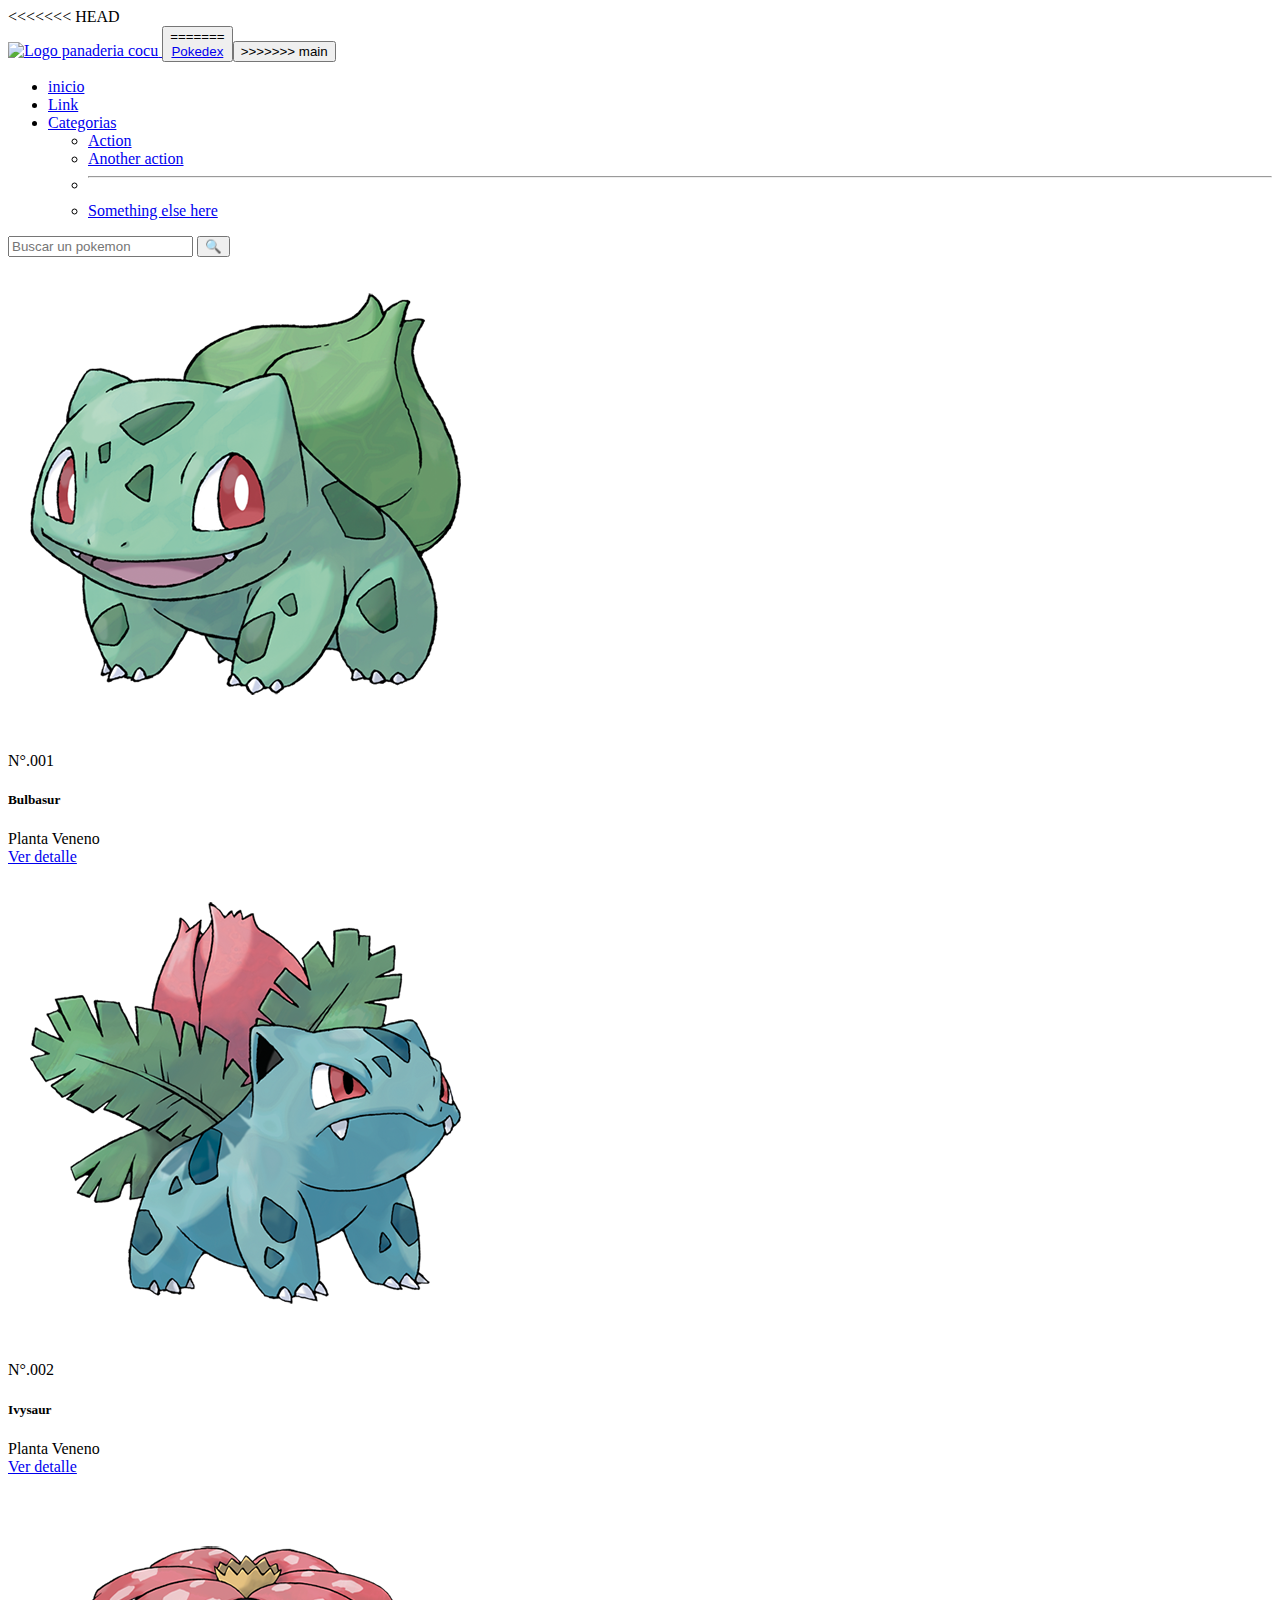
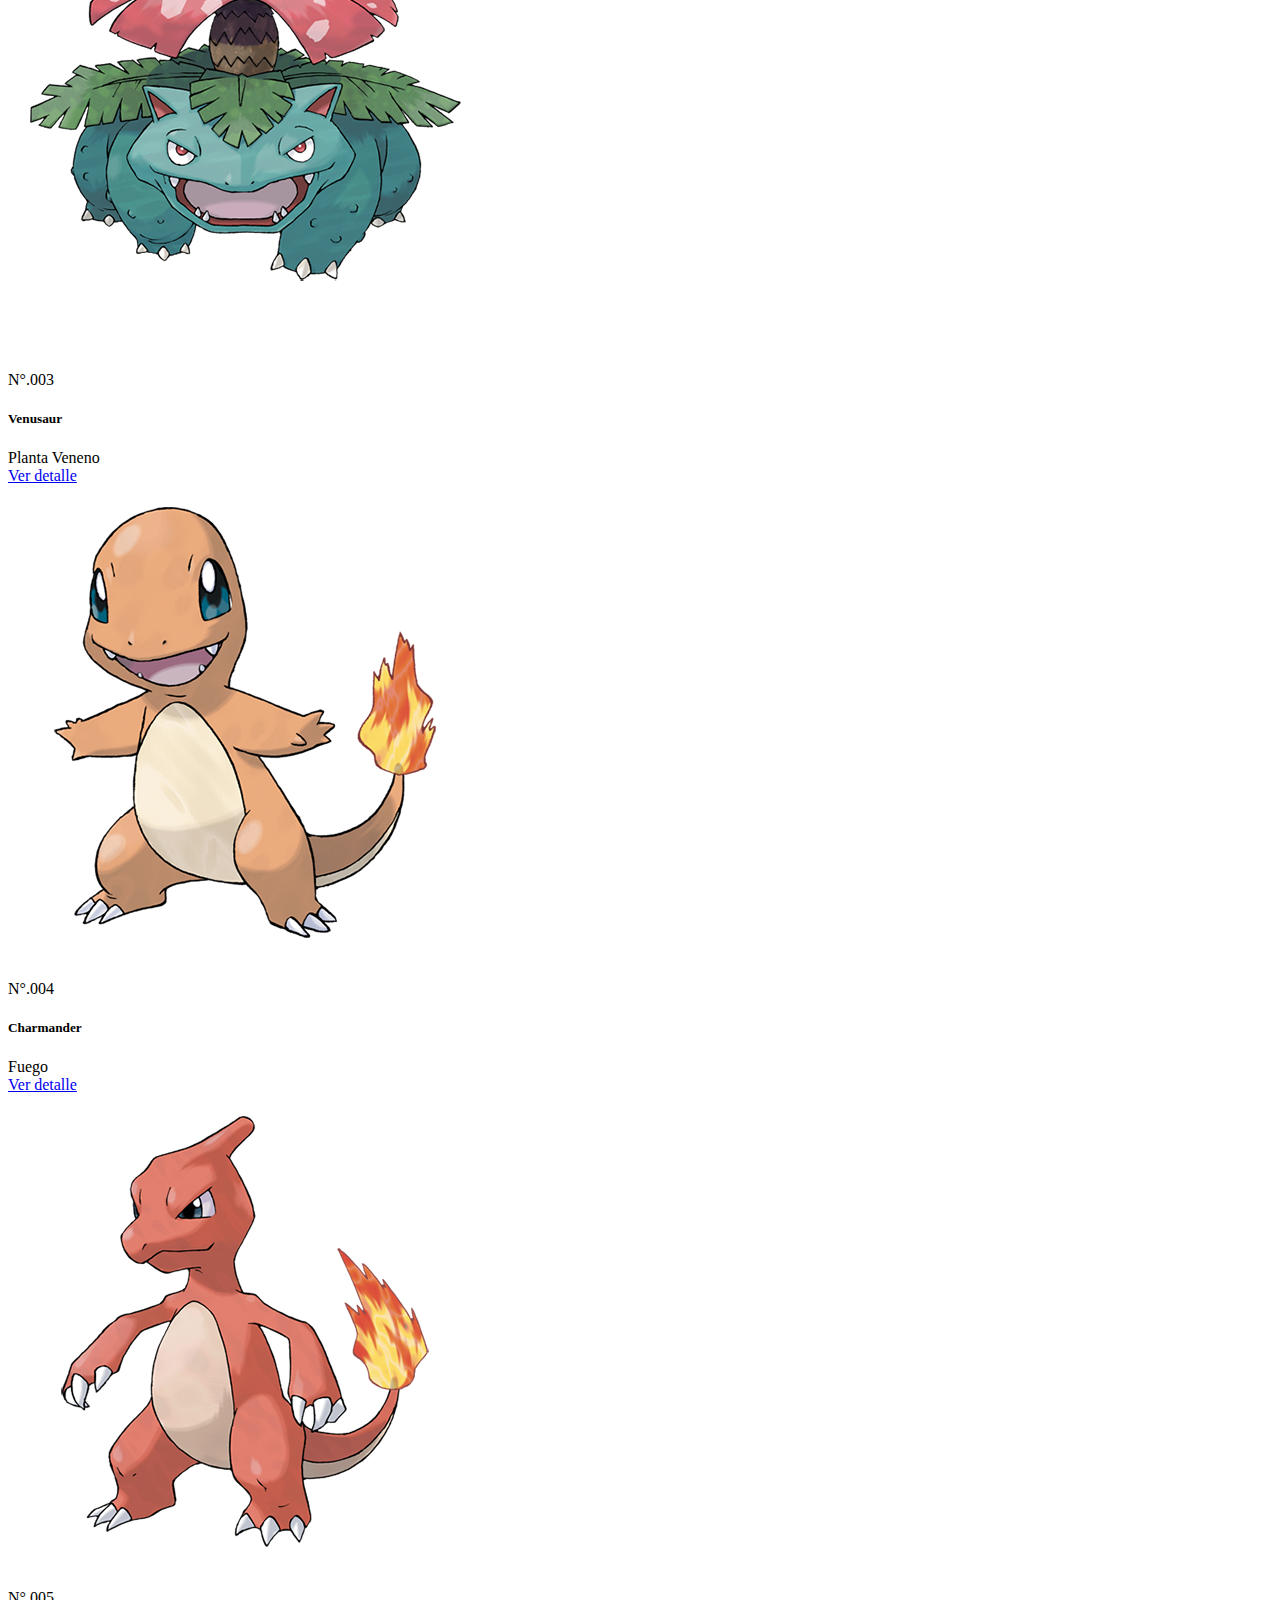
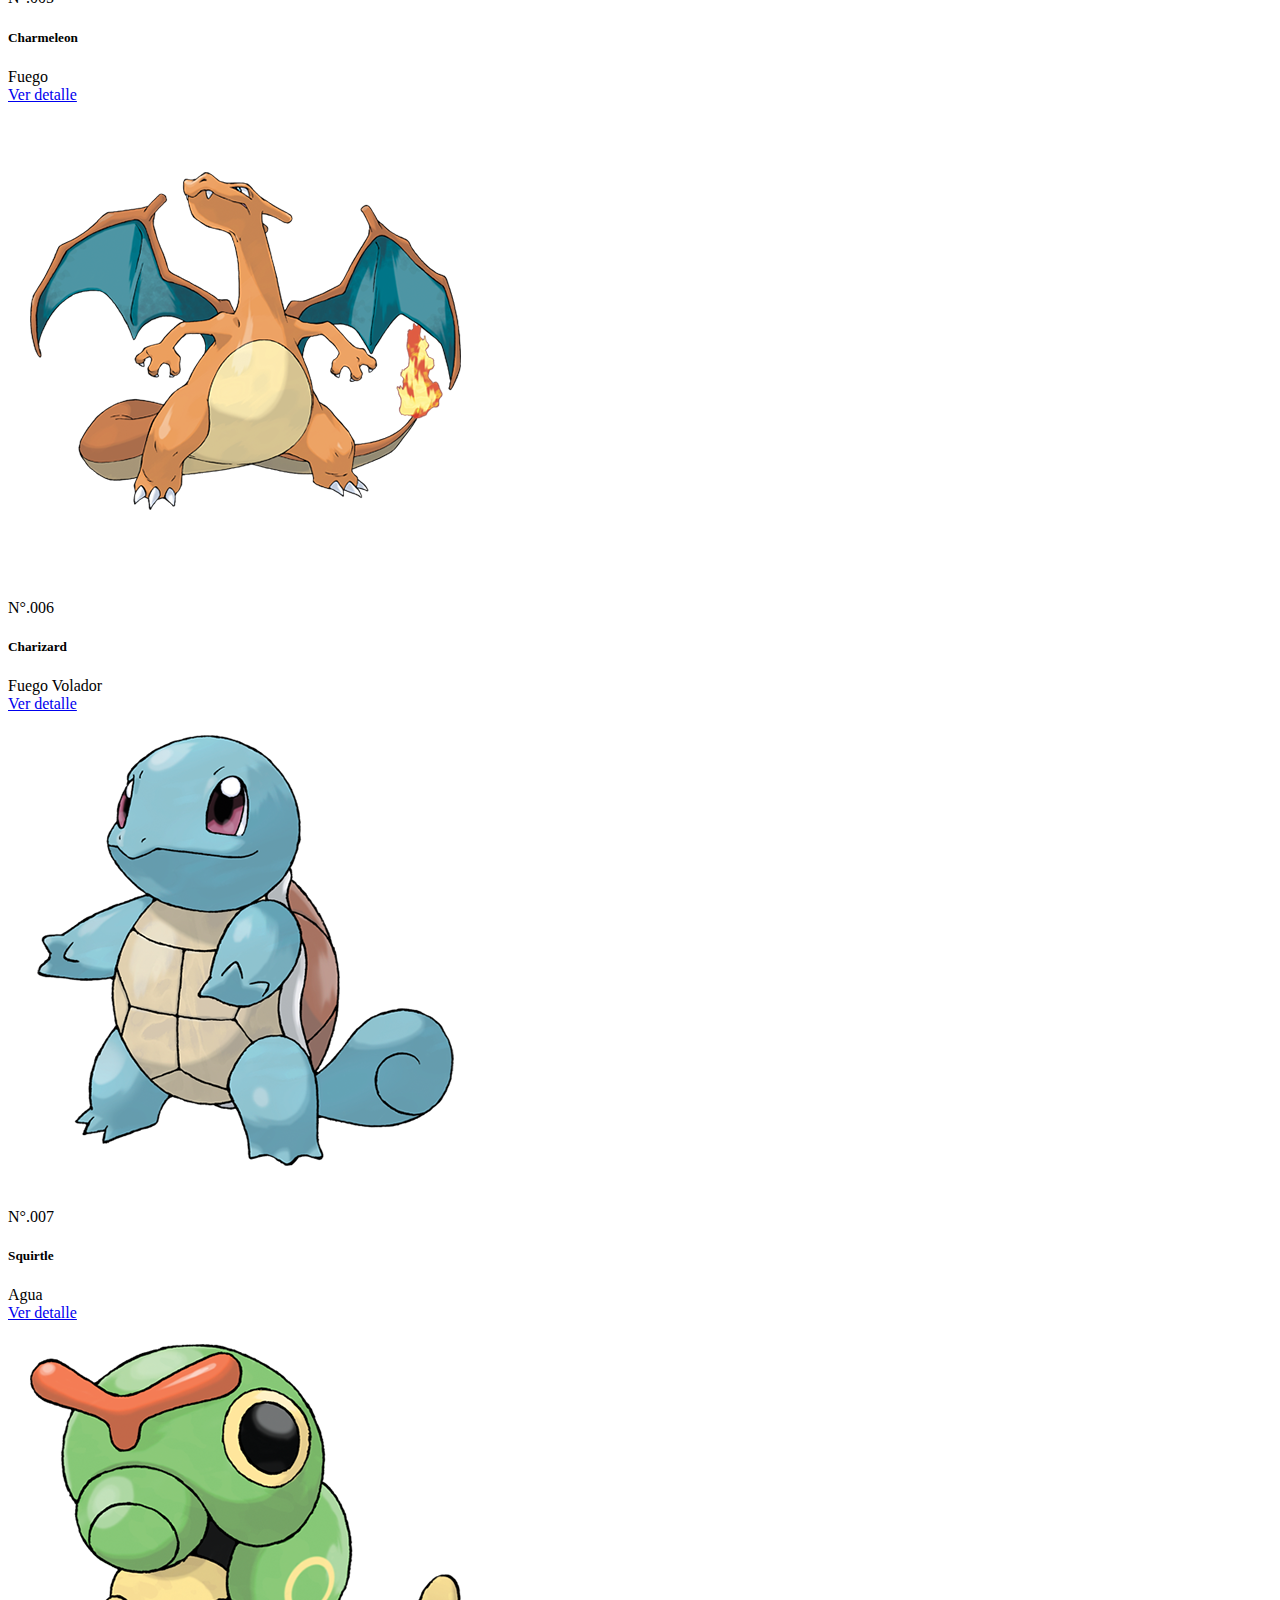
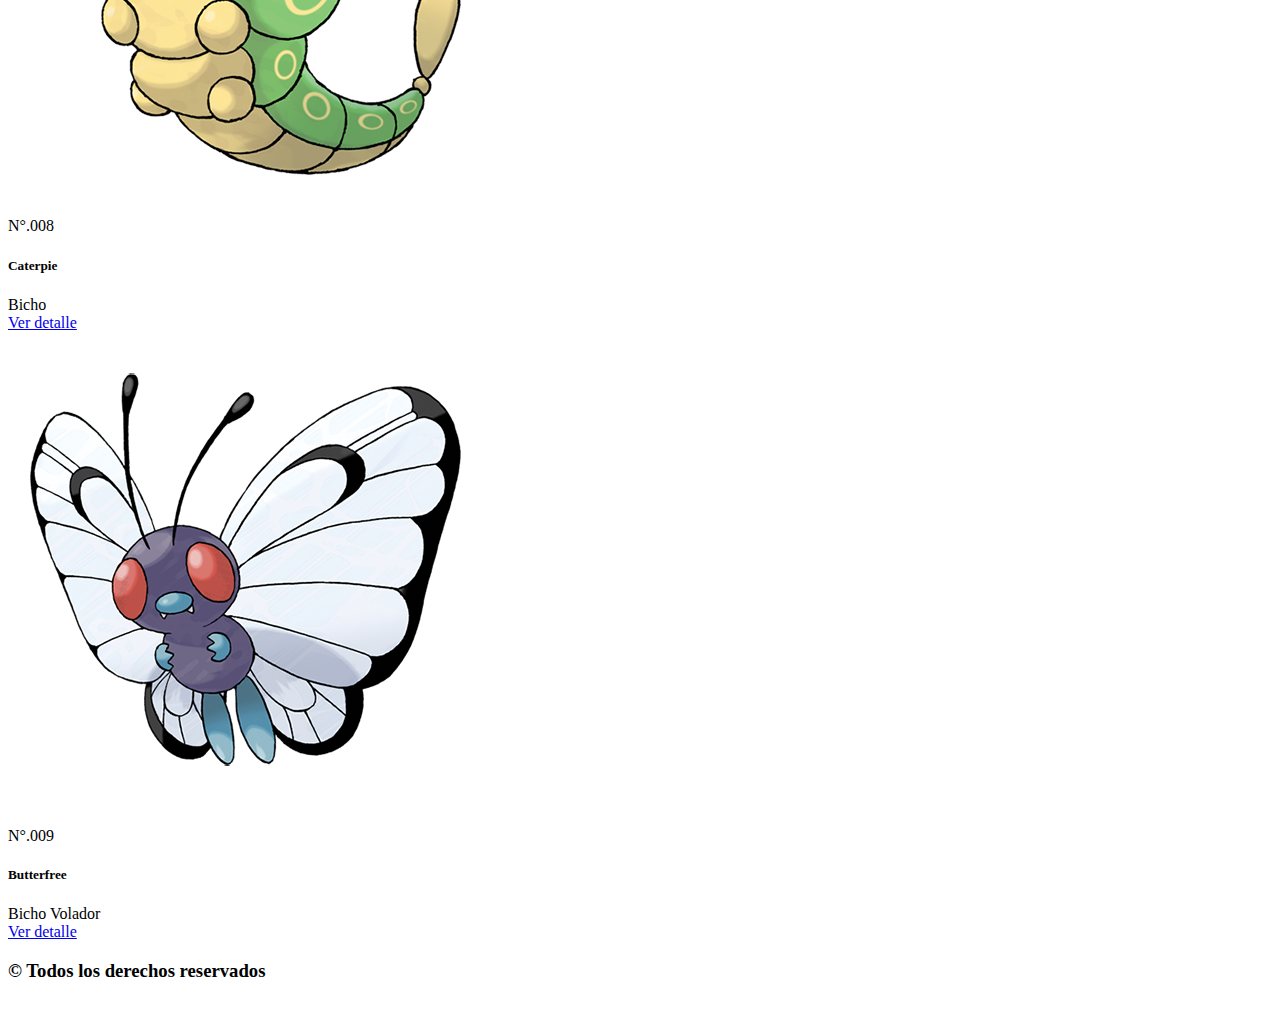
==== index.html @ dea66dfc "comentario arriba del main" ====
<!DOCTYPE html>
<html lang="es">
  <head>
    <meta charset="UTF-8" />
    <meta http-equiv="X-UA-Compatible" content="IE=edge" />
    <meta name="viewport" content="width=device-width, initial-scale=1.0" />
    <!-- agregar las 3 etiquetas metas -->
    <link href="https://cdn.jsdelivr.net/npm/bootstrap@5.3.0-alpha1/dist/css/bootstrap.min.css" rel="stylesheet" integrity="sha384-GLhlTQ8iRABdZLl6O3oVMWSktQOp6b7In1Zl3/Jr59b6EGGoI1aFkw7cmDA6j6gD" crossorigin="anonymous">
    <link
      rel="stylesheet"
      href="https://cdn.jsdelivr.net/npm/bootstrap-icons@1.10.2/font/bootstrap-icons.css"
    />
    <link rel="stylesheet" href="./css/style.css" />
    <title>Pokemaniacos</title>
  </head>
  <body>
<<<<<<< HEAD
    <header>
      <nav class="navbar navbar-expand-lg bg-dark-subtle navbar-dark">
        <div class="container">
          <a class="navbar-brand" href="index.html">
            <img
              src="./img/cocu_logo-450.png" 
              alt="Logo panaderia cocu"
              width="90px"
            />
          </a> 
          <button
            class="navbar-toggler"
            type="button"
            data-bs-toggle="collapse"
            data-bs-target="#navbarSupportedContent"
            aria-controls="navbarSupportedContent"
            aria-expanded="false"
            aria-label="Toggle navigation"
          >
=======
    <header class="bg-danger">
      <nav class="container navbar navbar-expand-lg navbar-dark bg-danger">
        <div class="container-fluid">
          <a class="navbar-brand" href="#">Pokedex</a>
          <button class="navbar-toggler" type="button" data-bs-toggle="collapse" data-bs-target="#navbarSupportedContent" aria-controls="navbarSupportedContent" aria-expanded="false" aria-label="Toggle navigation">
>>>>>>> main
            <span class="navbar-toggler-icon"></span>
          </button>
          <div class="collapse navbar-collapse" id="navbarSupportedContent">
            <ul class="navbar-nav me-auto mb-2 mb-lg-0">
              <li class="nav-item">
                <a class="nav-link active" aria-current="page" href="#">inicio</a>
              </li>
              <li class="nav-item">
                <a class="nav-link" href="#">Link</a>
              </li>
              <li class="nav-item dropdown">
                <a class="nav-link dropdown-toggle" href="#" id="navbarDropdown" role="button" data-bs-toggle="dropdown" aria-expanded="false">
                  Categorias
                </a>
                <ul class="dropdown-menu" aria-labelledby="navbarDropdown">
                  <li><a class="dropdown-item" href="#">Action</a></li>
                  <li><a class="dropdown-item" href="#">Another action</a></li>
                  <li><hr class="dropdown-divider"></li>
                  <li><a class="dropdown-item" href="#">Something else here</a></li>
                </ul>
              </li>
            </ul>
            <form class="d-flex">
              <input class="form-control me-2" type="search" placeholder="Buscar un pokemon" aria-label="Search">
              <button class="btn btn-outline-light" type="submit">🔍</button>
            </form>
          </div>
        </div>
      </nav>
    </header>

    <!-- linkear algunas de las cards para que vaya a la pagina de detalle -->
    <main class="container mt-5">
      <div class="row row-cols-1 row-cols-md-4 g-4">
        <div class="col">
          <div class="card h-100">
            <img src="img/bulbasaur.png" class="card-img-top" alt="...">
            <div class="card-body">
              <p class="card-text">N°.001</p>
              <h5 class="card-titulo">Bulbasur</h5>
              <span class="badge rounded-pill bg-green">Planta</span>
                <span class="badge rounded-pill bg-purple">Veneno</span>

            </div>
            <div class="card-footer">
              <a href="#" class="btn btn-primary">Ver detalle</a>
            </div>
          </div>
        </div>
        <div class="col">
          <div class="card h-100">
            <img src="img/Ivysaur2.png" class="card-img-top" alt="...">
            <div class="card-body">
              <p class="card-text">N°.002</p>
              <h5 class="card-titulo">Ivysaur</h5>
              <span class="badge rounded-pill bg-green">Planta</span>
                <span class="badge rounded-pill bg-purple">Veneno</span>
            </div>
            <div class="card-footer">
              <a href="#" class="btn btn-primary">Ver detalle</a>
            </div>
          </div>
        </div>
        <div class="col">
          <div class="card h-100">
            <img src="img/venusaur3.png" class="card-img-top" alt="...">
            <div class="card-body">
              <p class="card-text">N°.003</p>
              <h5 class="card-titulo">Venusaur</h5>
              <span class="badge rounded-pill bg-green">Planta</span>
                <span class="badge rounded-pill bg-purple">Veneno</span>
            </div>
            <div class="card-footer">
              <a href="#" class="btn btn-primary">Ver detalle</a>
            </div>
          </div>
        </div>
        <div class="col">
          <div class="card h-100">
            <img src="img/charmander4.png" class="card-img-top" alt="...">
            <div class="card-body">
              <p class="card-text">N°.004</p>
              <h5 class="card-titulo">Charmander</h5>
              <span class="badge rounded-pill bg-orange">Fuego</span>
                </div>
                <div class="card-footer">
              <a href="#" class="btn btn-primary">Ver detalle</a>
            </div>
          </div>
        </div>
      </div>

      <div class="row row-cols-1 row-cols-md-4 g-4 mt-2">
        
        <div class="col">
          <div class="card h-100">
            <img src="img/charmeleon5.png" class="card-img-top" alt="...">
            <div class="card-body">
              <p class="card-text">N°.005</p>
              <h5 class="card-titulo">Charmeleon</h5>
              <span class="badge rounded-pill bg-orange">Fuego</span>
                
            </div>
            <div class="card-footer">
              <a href="#" class="btn btn-primary">Ver detalle</a>
            </div>
          </div>
        </div>
        <div class="col">
          <div class="card h-100">
            <img src="img/charizard6.png" class="card-img-top" alt="...">
            <div class="card-body">
              <p class="card-text">N°.006</p>
              <h5 class="card-titulo">Charizard</h5>
              <span class="badge rounded-pill bg-orange">Fuego</span>
                <span class="badge rounded-pill bg-secondary">Volador</span>
            </div>
            <div class="card-footer">
              <a href="#" class="btn btn-primary">Ver detalle</a>
            </div>
          </div>
        </div>
        <div class="col">
          <div class="card h-100">
            <img src="img/squirtli7.png" class="card-img-top" alt="...">
            <div class="card-body">
              <p class="card-text">N°.007</p>
              <h5 class="card-titulo">Squirtle</h5>
              <span class="badge rounded-pill bg-skyblue">Agua</span>


            </div>
            <div class="card-footer">
              <a href="#" class="btn btn-primary">Ver detalle</a>
            </div>
          </div>
        </div>
        <div class="col">
          <div class="card h-100">
            <img src="img/caterpie8.png" class="card-img-top" alt="...">
            <div class="card-body">
              <p class="card-text">N°.008</p>
              <h5 class="card-titulo">Caterpie</h5>
              <span class="badge rounded-pill bg-green">Bicho</span>
                
            </div>
            <div class="card-footer">
              <a href="#" class="btn btn-primary">Ver detalle</a>
            </div>
          </div>
        </div>
      </div>

      <div class="row row-cols-1 row-cols-md-4 g-4 mt-2 mb-5">
        
        
        <div class="col">
          <div class="card h-100">
            <img src="img/butterfree9.png" class="card-img-top" alt="...">
            <div class="card-body">
              <p class="card-text">N°.009</p>
              <h5 class="card-titulo">Butterfree</h5>
              <span class="badge rounded-pill bg-green">Bicho</span>
                <span class="badge rounded-pill bg-secondary">Volador</span>
            </div>
            <div class="card-footer">
              <a href="#" class="btn btn-primary">Ver detalle</a>
            </div>
          </div>
        </div>
      </div>









      
    </main>

    <footer class="bg-dark text-light py-4 d-flex justify-content-center text-center">
      <section class="container">
        <h3>&copy; Todos los derechos reservados</h3>
      </section>
    </footer>
    <script src="https://cdn.jsdelivr.net/npm/bootstrap@5.3.0-alpha1/dist/js/bootstrap.bundle.min.js" integrity="sha384-w76AqPfDkMBDXo30jS1Sgez6pr3x5MlQ1ZAGC+nuZB+EYdgRZgiwxhTBTkF7CXvN" crossorigin="anonymous"></script>
  </body>
</html>
---- css/style.css ----
body{
    display: flex;
    flex-direction: column;
    min-height: 100vh;
}

main{
    flex-grow: 1;
}

.filtroCategorias{
    filter: grayscale(60%);
}

.filtroCategorias:hover{
    filter: grayscale(0);
    transition: 400ms;
}


@media all and (max-width:767px){
    .banner-Principal{
        height: 250px;
        object-fit: cover;
        /* object-position: 58%; */
    }
}
@media screen and (min-width:768px) {
    .carousel-control-prev{
        left: -4vw;
    }
    .carousel-control-next{
        right: -4vw;
    }
    
}
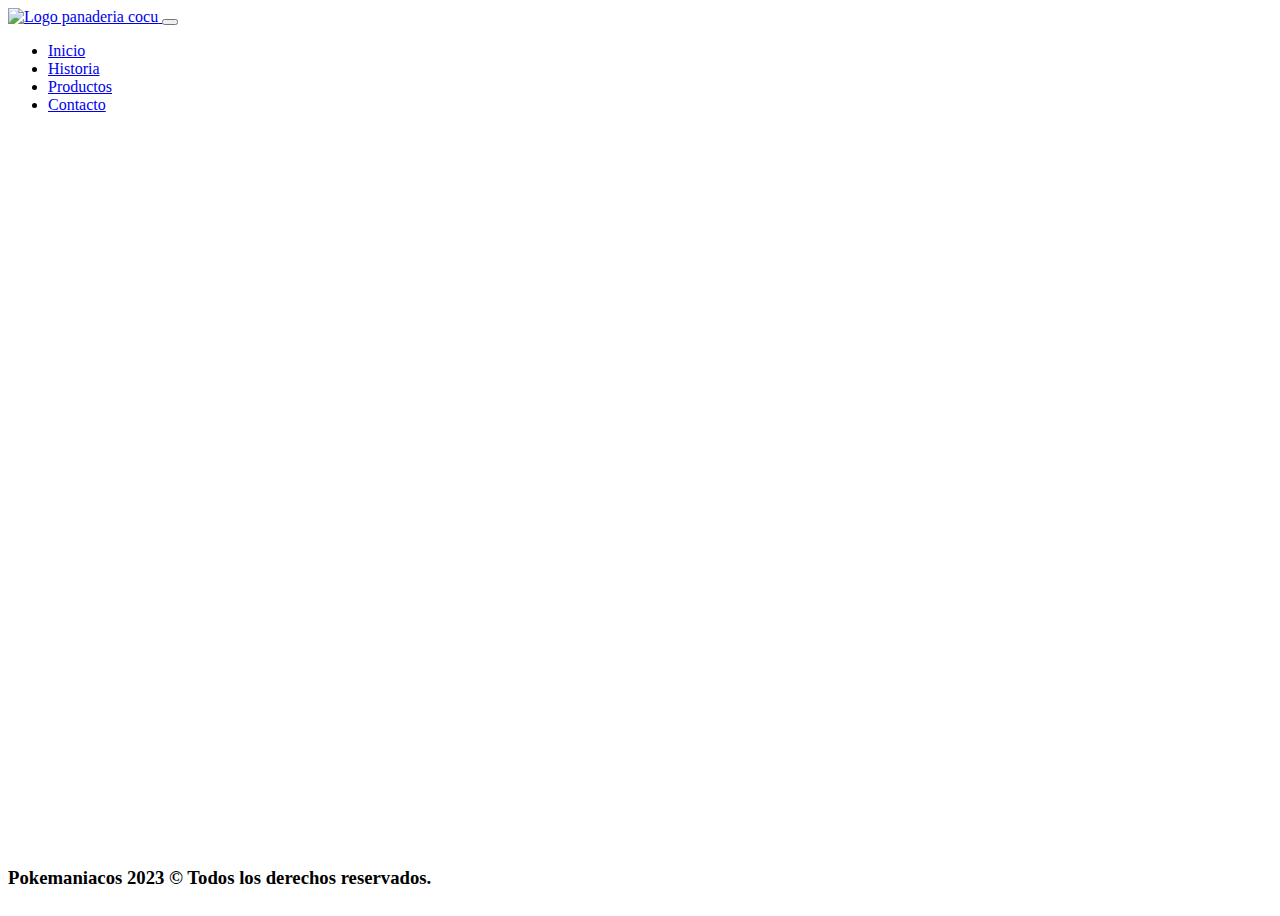
==== commit 967d9237: "Footer terminado" ====
--- a/index.html
+++ b/index.html
@@ -1,5 +1,5 @@
 <!DOCTYPE html>
-<html lang="es">
+<html lang="es" data-bs-theme="dark">
   <head>
     <meta charset="UTF-8" />
     <meta http-equiv="X-UA-Compatible" content="IE=edge" />
@@ -11,10 +11,9 @@
       href="https://cdn.jsdelivr.net/npm/bootstrap-icons@1.10.2/font/bootstrap-icons.css"
     />
     <link rel="stylesheet" href="./css/style.css" />
-    <title>Pokemaniacos</title>
+    <title>Pananaderia Cocu</title>
   </head>
   <body>
-<<<<<<< HEAD
     <header>
       <nav class="navbar navbar-expand-lg bg-dark-subtle navbar-dark">
         <div class="container">
@@ -34,201 +33,37 @@
             aria-expanded="false"
             aria-label="Toggle navigation"
           >
-=======
-    <header class="bg-danger">
-      <nav class="container navbar navbar-expand-lg navbar-dark bg-danger">
-        <div class="container-fluid">
-          <a class="navbar-brand" href="#">Pokedex</a>
-          <button class="navbar-toggler" type="button" data-bs-toggle="collapse" data-bs-target="#navbarSupportedContent" aria-controls="navbarSupportedContent" aria-expanded="false" aria-label="Toggle navigation">
->>>>>>> main
             <span class="navbar-toggler-icon"></span>
           </button>
           <div class="collapse navbar-collapse" id="navbarSupportedContent">
-            <ul class="navbar-nav me-auto mb-2 mb-lg-0">
+            <ul class="navbar-nav ms-auto mb-2 mb-lg-0">
               <li class="nav-item">
-                <a class="nav-link active" aria-current="page" href="#">inicio</a>
+                <a class="nav-link active" aria-current="page" href="index.html"
+                  >Inicio</a
+                >
               </li>
               <li class="nav-item">
-                <a class="nav-link" href="#">Link</a>
+                <a class="nav-link" href="./pages/historia.html">Historia</a>
               </li>
-              <li class="nav-item dropdown">
-                <a class="nav-link dropdown-toggle" href="#" id="navbarDropdown" role="button" data-bs-toggle="dropdown" aria-expanded="false">
-                  Categorias
-                </a>
-                <ul class="dropdown-menu" aria-labelledby="navbarDropdown">
-                  <li><a class="dropdown-item" href="#">Action</a></li>
-                  <li><a class="dropdown-item" href="#">Another action</a></li>
-                  <li><hr class="dropdown-divider"></li>
-                  <li><a class="dropdown-item" href="#">Something else here</a></li>
-                </ul>
+              <li class="nav-item">
+                <a class="nav-link" href="./pages/productos.html">Productos</a>
+              </li>
+              <li class="nav-item">
+                <a class="nav-link" href="./pages/contactos.html">Contacto</a>
               </li>
             </ul>
-            <form class="d-flex">
-              <input class="form-control me-2" type="search" placeholder="Buscar un pokemon" aria-label="Search">
-              <button class="btn btn-outline-light" type="submit">🔍</button>
-            </form>
           </div>
         </div>
       </nav>
     </header>
-
-    <!-- linkear algunas de las cards para que vaya a la pagina de detalle -->
-    <main class="container mt-5">
-      <div class="row row-cols-1 row-cols-md-4 g-4">
-        <div class="col">
-          <div class="card h-100">
-            <img src="img/bulbasaur.png" class="card-img-top" alt="...">
-            <div class="card-body">
-              <p class="card-text">N°.001</p>
-              <h5 class="card-titulo">Bulbasur</h5>
-              <span class="badge rounded-pill bg-green">Planta</span>
-                <span class="badge rounded-pill bg-purple">Veneno</span>
-
-            </div>
-            <div class="card-footer">
-              <a href="#" class="btn btn-primary">Ver detalle</a>
-            </div>
-          </div>
-        </div>
-        <div class="col">
-          <div class="card h-100">
-            <img src="img/Ivysaur2.png" class="card-img-top" alt="...">
-            <div class="card-body">
-              <p class="card-text">N°.002</p>
-              <h5 class="card-titulo">Ivysaur</h5>
-              <span class="badge rounded-pill bg-green">Planta</span>
-                <span class="badge rounded-pill bg-purple">Veneno</span>
-            </div>
-            <div class="card-footer">
-              <a href="#" class="btn btn-primary">Ver detalle</a>
-            </div>
-          </div>
-        </div>
-        <div class="col">
-          <div class="card h-100">
-            <img src="img/venusaur3.png" class="card-img-top" alt="...">
-            <div class="card-body">
-              <p class="card-text">N°.003</p>
-              <h5 class="card-titulo">Venusaur</h5>
-              <span class="badge rounded-pill bg-green">Planta</span>
-                <span class="badge rounded-pill bg-purple">Veneno</span>
-            </div>
-            <div class="card-footer">
-              <a href="#" class="btn btn-primary">Ver detalle</a>
-            </div>
-          </div>
-        </div>
-        <div class="col">
-          <div class="card h-100">
-            <img src="img/charmander4.png" class="card-img-top" alt="...">
-            <div class="card-body">
-              <p class="card-text">N°.004</p>
-              <h5 class="card-titulo">Charmander</h5>
-              <span class="badge rounded-pill bg-orange">Fuego</span>
-                </div>
-                <div class="card-footer">
-              <a href="#" class="btn btn-primary">Ver detalle</a>
-            </div>
-          </div>
-        </div>
-      </div>
-
-      <div class="row row-cols-1 row-cols-md-4 g-4 mt-2">
-        
-        <div class="col">
-          <div class="card h-100">
-            <img src="img/charmeleon5.png" class="card-img-top" alt="...">
-            <div class="card-body">
-              <p class="card-text">N°.005</p>
-              <h5 class="card-titulo">Charmeleon</h5>
-              <span class="badge rounded-pill bg-orange">Fuego</span>
-                
-            </div>
-            <div class="card-footer">
-              <a href="#" class="btn btn-primary">Ver detalle</a>
-            </div>
-          </div>
-        </div>
-        <div class="col">
-          <div class="card h-100">
-            <img src="img/charizard6.png" class="card-img-top" alt="...">
-            <div class="card-body">
-              <p class="card-text">N°.006</p>
-              <h5 class="card-titulo">Charizard</h5>
-              <span class="badge rounded-pill bg-orange">Fuego</span>
-                <span class="badge rounded-pill bg-secondary">Volador</span>
-            </div>
-            <div class="card-footer">
-              <a href="#" class="btn btn-primary">Ver detalle</a>
-            </div>
-          </div>
-        </div>
-        <div class="col">
-          <div class="card h-100">
-            <img src="img/squirtli7.png" class="card-img-top" alt="...">
-            <div class="card-body">
-              <p class="card-text">N°.007</p>
-              <h5 class="card-titulo">Squirtle</h5>
-              <span class="badge rounded-pill bg-skyblue">Agua</span>
-
-
-            </div>
-            <div class="card-footer">
-              <a href="#" class="btn btn-primary">Ver detalle</a>
-            </div>
-          </div>
-        </div>
-        <div class="col">
-          <div class="card h-100">
-            <img src="img/caterpie8.png" class="card-img-top" alt="...">
-            <div class="card-body">
-              <p class="card-text">N°.008</p>
-              <h5 class="card-titulo">Caterpie</h5>
-              <span class="badge rounded-pill bg-green">Bicho</span>
-                
-            </div>
-            <div class="card-footer">
-              <a href="#" class="btn btn-primary">Ver detalle</a>
-            </div>
-          </div>
-        </div>
-      </div>
-
-      <div class="row row-cols-1 row-cols-md-4 g-4 mt-2 mb-5">
-        
-        
-        <div class="col">
-          <div class="card h-100">
-            <img src="img/butterfree9.png" class="card-img-top" alt="...">
-            <div class="card-body">
-              <p class="card-text">N°.009</p>
-              <h5 class="card-titulo">Butterfree</h5>
-              <span class="badge rounded-pill bg-green">Bicho</span>
-                <span class="badge rounded-pill bg-secondary">Volador</span>
-            </div>
-            <div class="card-footer">
-              <a href="#" class="btn btn-primary">Ver detalle</a>
-            </div>
-          </div>
-        </div>
-      </div>
-
-
-
-
-
-
-
-
-
+    <main>
       
     </main>
-
-    <footer class="bg-dark text-light py-4 d-flex justify-content-center text-center">
+    <footer class="bg-dark text-secondary-emphasis py-4 d-flex justify-content-center text-center">
       <section class="container">
-        <h3>&copy; Todos los derechos reservados</h3>
+        <h3>Pokemaniacos 2023 &copy; Todos los derechos reservados.</h3>
       </section>
     </footer>
     <script src="https://cdn.jsdelivr.net/npm/bootstrap@5.3.0-alpha1/dist/js/bootstrap.bundle.min.js" integrity="sha384-w76AqPfDkMBDXo30jS1Sgez6pr3x5MlQ1ZAGC+nuZB+EYdgRZgiwxhTBTkF7CXvN" crossorigin="anonymous"></script>
   </body>
-</html>
+</html>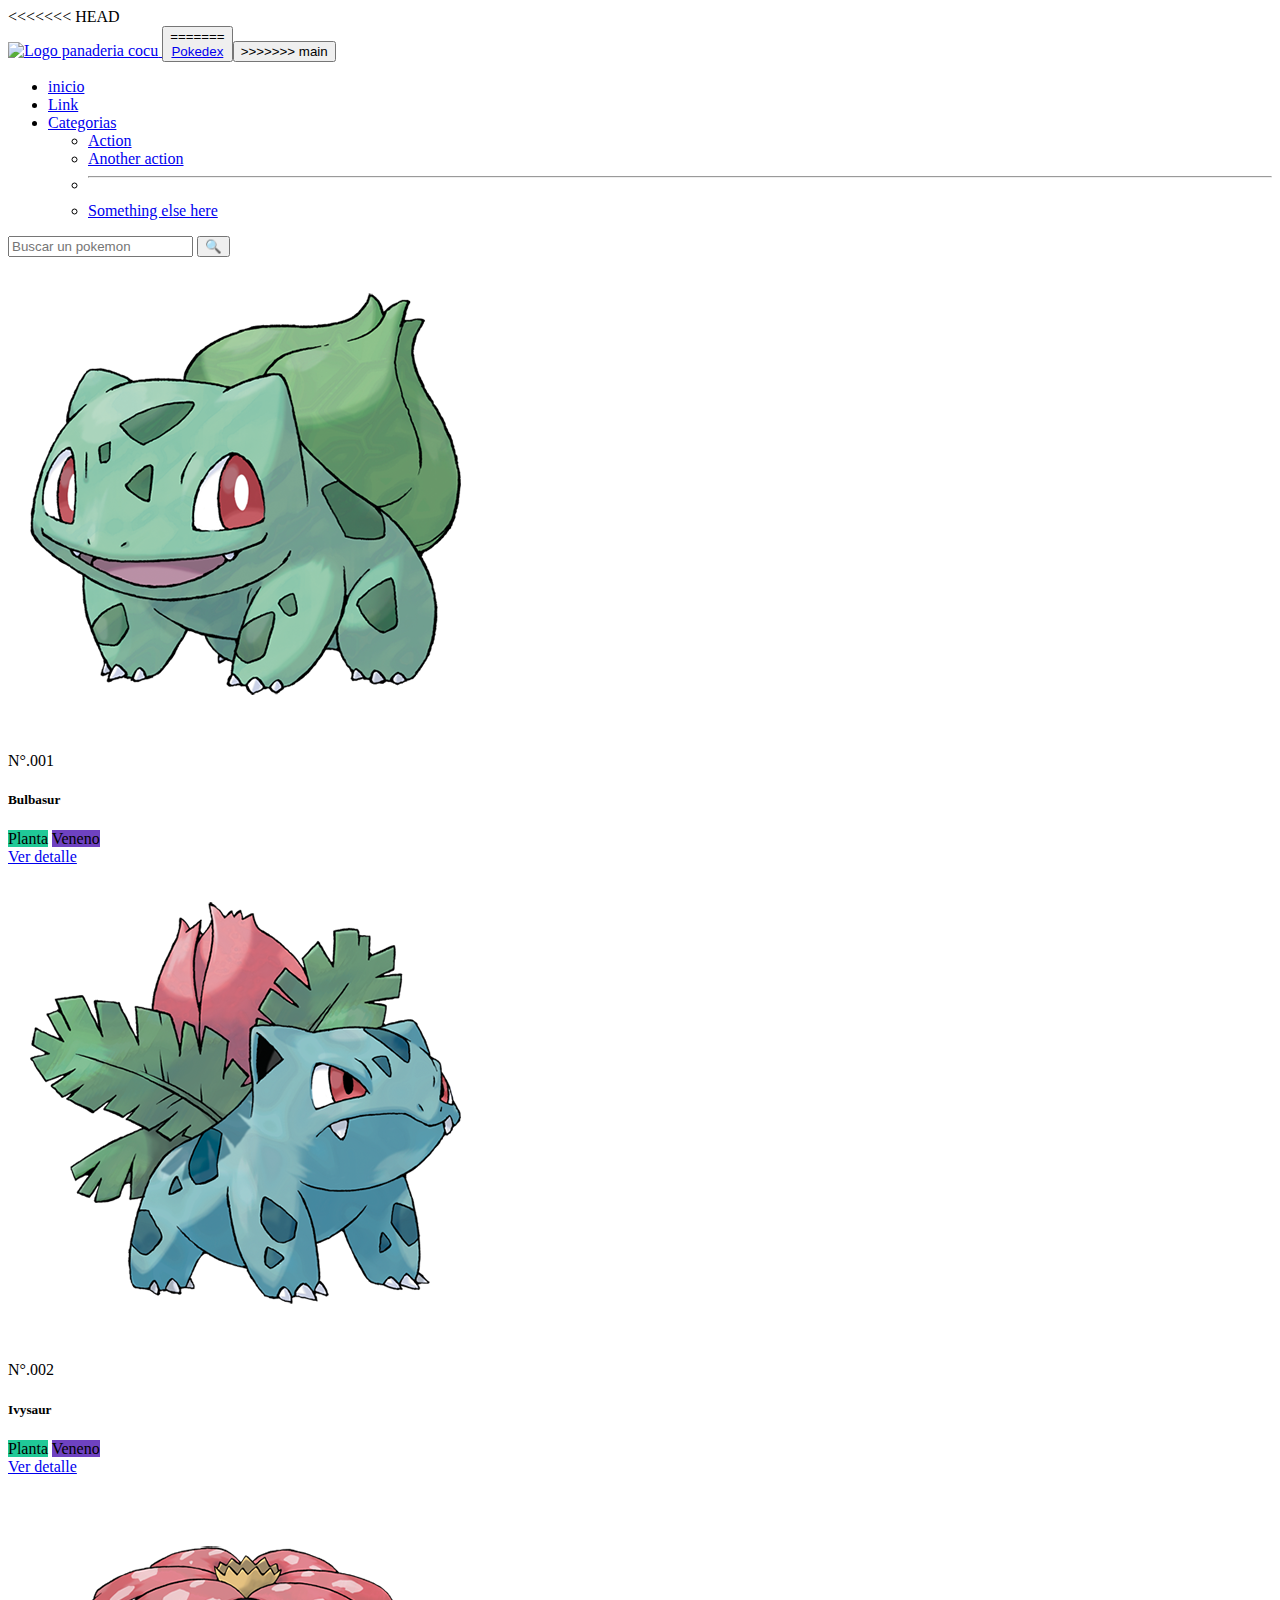
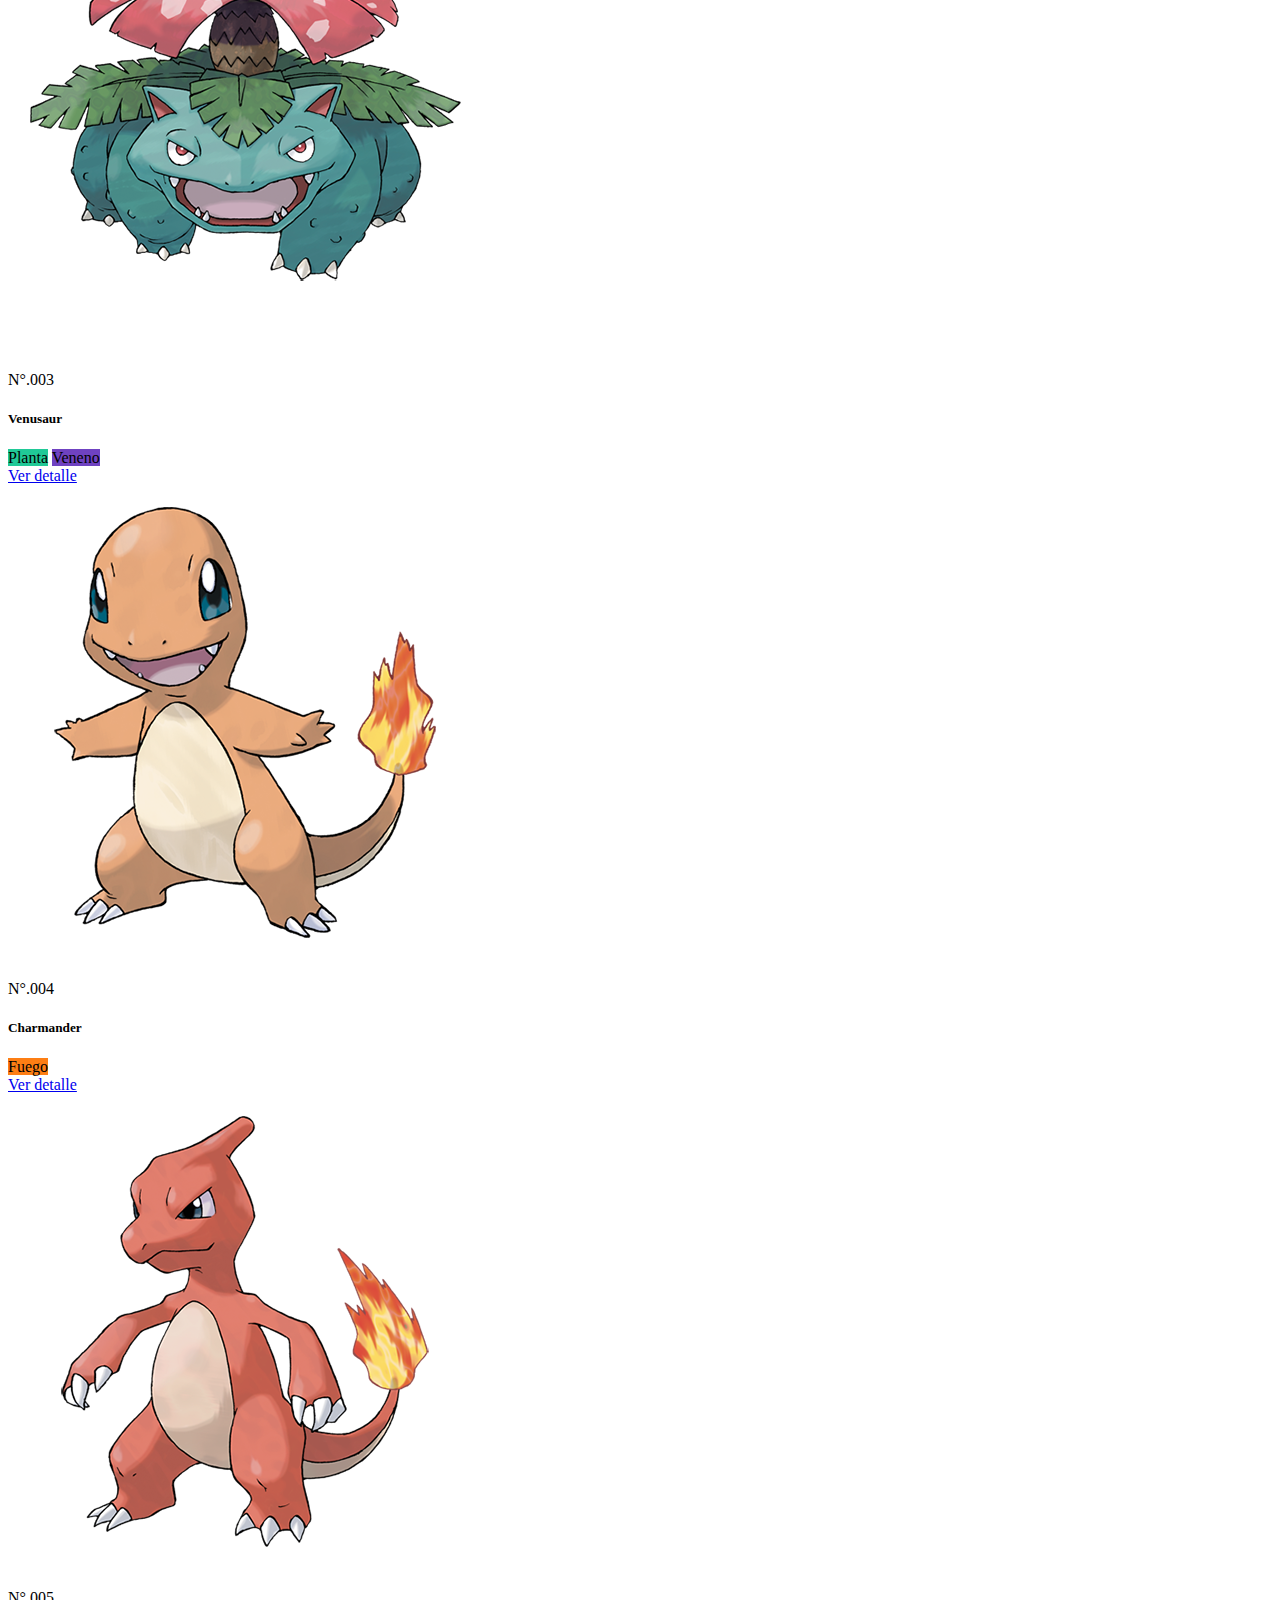
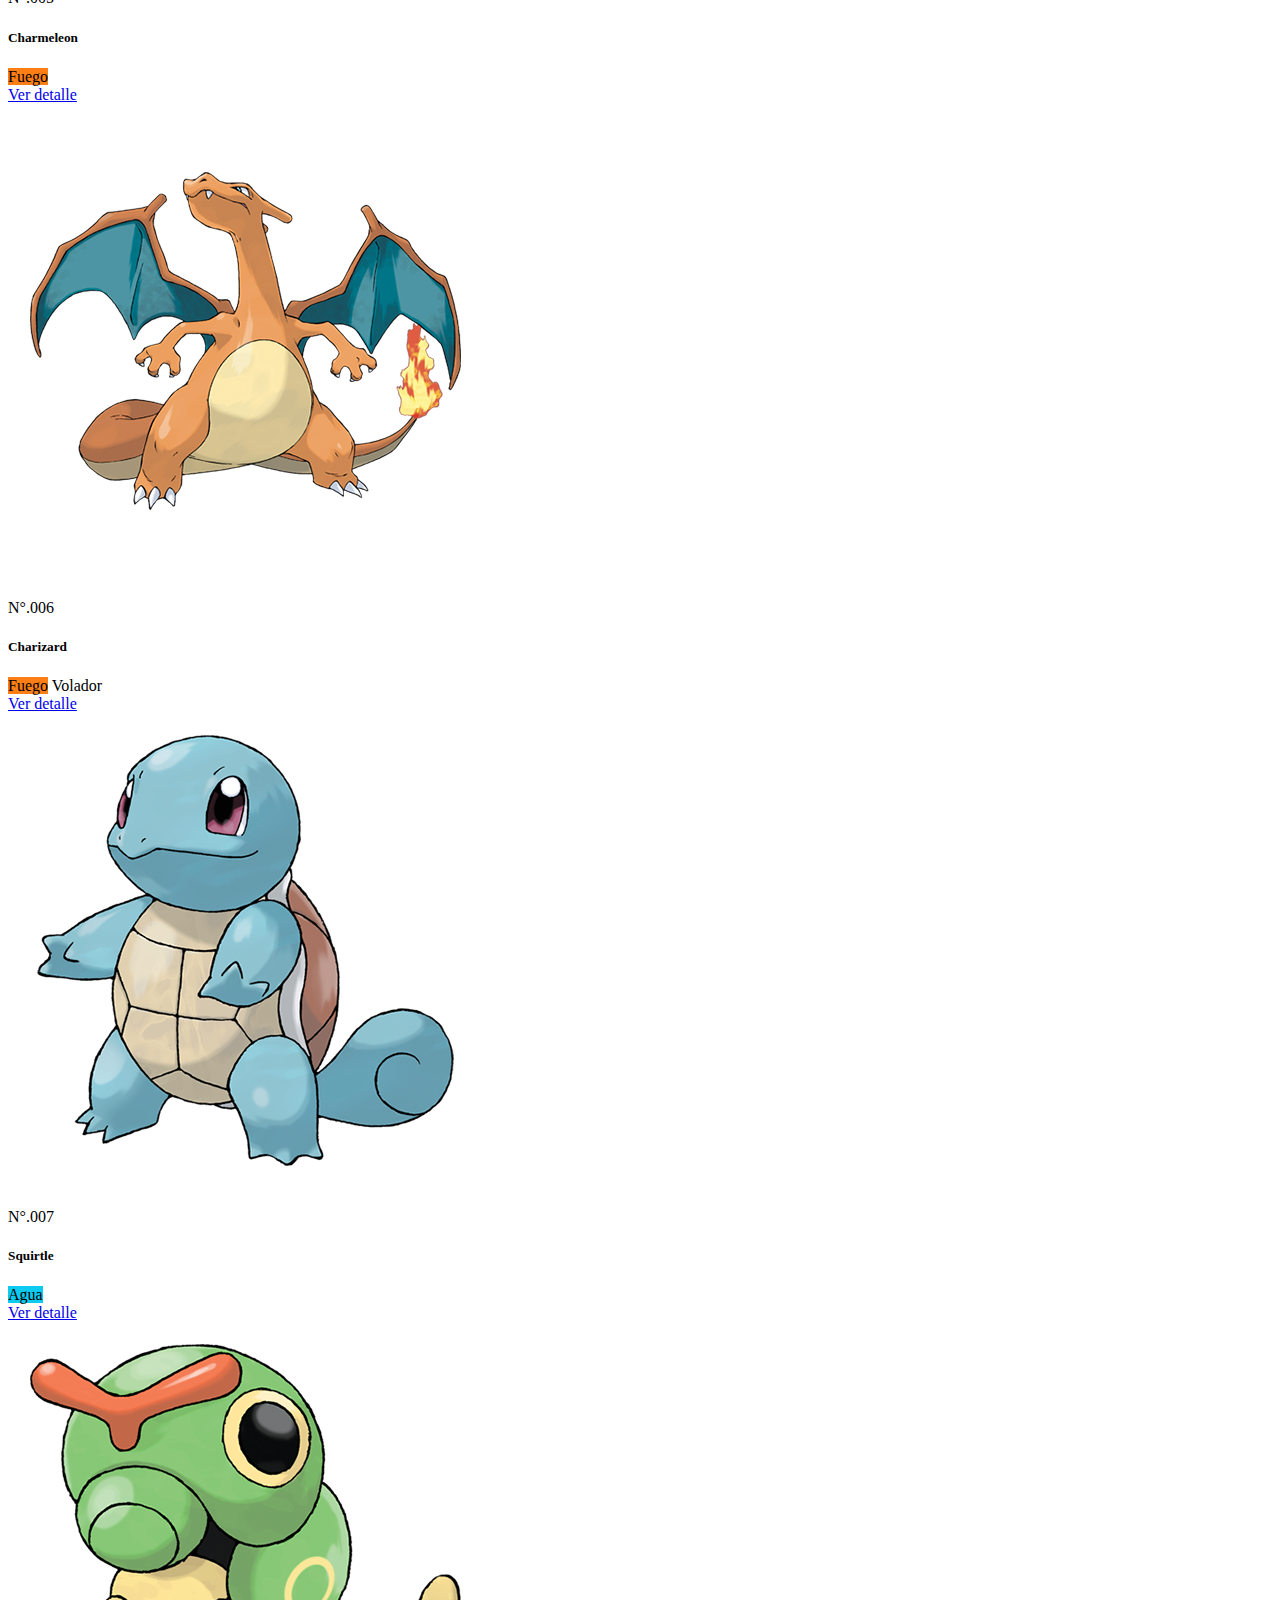
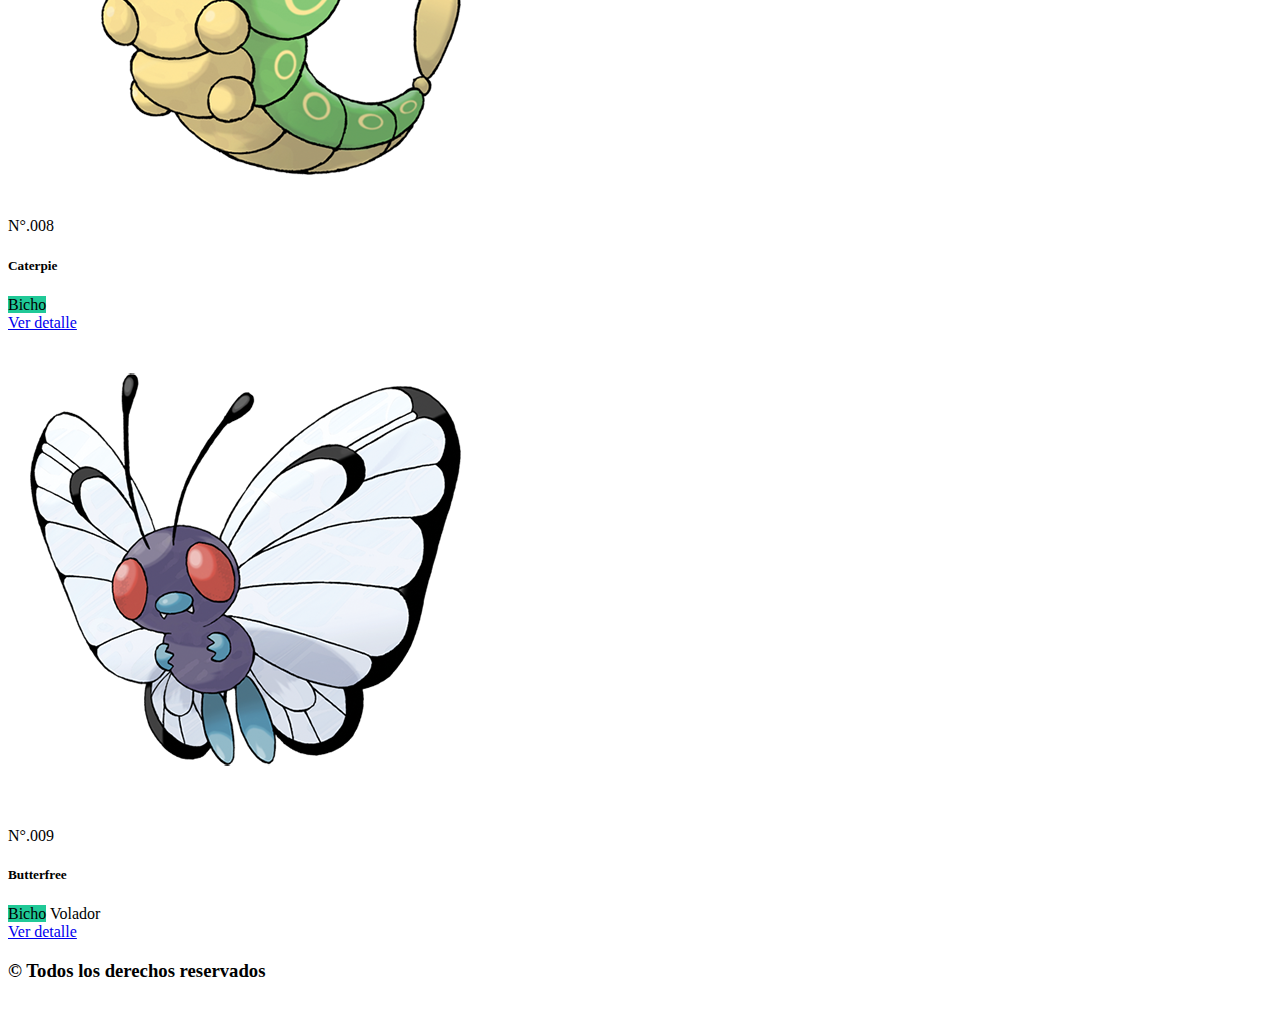
==== commit 47d314d4: "Merge pull request #1 from Cristian021195/Cards" ====
--- a/index.html
+++ b/index.html
@@ -1,5 +1,5 @@
 <!DOCTYPE html>
-<html lang="es" data-bs-theme="dark">
+<html lang="es">
   <head>
     <meta charset="UTF-8" />
     <meta http-equiv="X-UA-Compatible" content="IE=edge" />
@@ -11,9 +11,10 @@
       href="https://cdn.jsdelivr.net/npm/bootstrap-icons@1.10.2/font/bootstrap-icons.css"
     />
     <link rel="stylesheet" href="./css/style.css" />
-    <title>Pananaderia Cocu</title>
+    <title>Pokemaniacos</title>
   </head>
   <body>
+<<<<<<< HEAD
     <header>
       <nav class="navbar navbar-expand-lg bg-dark-subtle navbar-dark">
         <div class="container">
@@ -33,37 +34,201 @@
             aria-expanded="false"
             aria-label="Toggle navigation"
           >
+=======
+    <header class="bg-danger">
+      <nav class="container navbar navbar-expand-lg navbar-dark bg-danger">
+        <div class="container-fluid">
+          <a class="navbar-brand" href="#">Pokedex</a>
+          <button class="navbar-toggler" type="button" data-bs-toggle="collapse" data-bs-target="#navbarSupportedContent" aria-controls="navbarSupportedContent" aria-expanded="false" aria-label="Toggle navigation">
+>>>>>>> main
             <span class="navbar-toggler-icon"></span>
           </button>
           <div class="collapse navbar-collapse" id="navbarSupportedContent">
-            <ul class="navbar-nav ms-auto mb-2 mb-lg-0">
+            <ul class="navbar-nav me-auto mb-2 mb-lg-0">
               <li class="nav-item">
-                <a class="nav-link active" aria-current="page" href="index.html"
-                  >Inicio</a
-                >
+                <a class="nav-link active" aria-current="page" href="#">inicio</a>
               </li>
               <li class="nav-item">
-                <a class="nav-link" href="./pages/historia.html">Historia</a>
+                <a class="nav-link" href="#">Link</a>
               </li>
-              <li class="nav-item">
-                <a class="nav-link" href="./pages/productos.html">Productos</a>
-              </li>
-              <li class="nav-item">
-                <a class="nav-link" href="./pages/contactos.html">Contacto</a>
+              <li class="nav-item dropdown">
+                <a class="nav-link dropdown-toggle" href="#" id="navbarDropdown" role="button" data-bs-toggle="dropdown" aria-expanded="false">
+                  Categorias
+                </a>
+                <ul class="dropdown-menu" aria-labelledby="navbarDropdown">
+                  <li><a class="dropdown-item" href="#">Action</a></li>
+                  <li><a class="dropdown-item" href="#">Another action</a></li>
+                  <li><hr class="dropdown-divider"></li>
+                  <li><a class="dropdown-item" href="#">Something else here</a></li>
+                </ul>
               </li>
             </ul>
+            <form class="d-flex">
+              <input class="form-control me-2" type="search" placeholder="Buscar un pokemon" aria-label="Search">
+              <button class="btn btn-outline-light" type="submit">🔍</button>
+            </form>
           </div>
         </div>
       </nav>
     </header>
-    <main>
+
+    <!-- linkear algunas de las cards para que vaya a la pagina de detalle -->
+    <main class="container mt-5">
+      <div class="row row-cols-1 row-cols-md-4 g-4">
+        <div class="col">
+          <div class="card h-100">
+            <img src="img/bulbasaur.png" class="card-img-top" alt="...">
+            <div class="card-body">
+              <p class="card-text">N°.001</p>
+              <h5 class="card-titulo">Bulbasur</h5>
+              <span class="badge rounded-pill bg-green">Planta</span>
+                <span class="badge rounded-pill bg-purple">Veneno</span>
+
+            </div>
+            <div class="card-footer">
+              <a href="#" class="btn btn-primary">Ver detalle</a>
+            </div>
+          </div>
+        </div>
+        <div class="col">
+          <div class="card h-100">
+            <img src="img/Ivysaur2.png" class="card-img-top" alt="...">
+            <div class="card-body">
+              <p class="card-text">N°.002</p>
+              <h5 class="card-titulo">Ivysaur</h5>
+              <span class="badge rounded-pill bg-green">Planta</span>
+                <span class="badge rounded-pill bg-purple">Veneno</span>
+            </div>
+            <div class="card-footer">
+              <a href="#" class="btn btn-primary">Ver detalle</a>
+            </div>
+          </div>
+        </div>
+        <div class="col">
+          <div class="card h-100">
+            <img src="img/venusaur3.png" class="card-img-top" alt="...">
+            <div class="card-body">
+              <p class="card-text">N°.003</p>
+              <h5 class="card-titulo">Venusaur</h5>
+              <span class="badge rounded-pill bg-green">Planta</span>
+                <span class="badge rounded-pill bg-purple">Veneno</span>
+            </div>
+            <div class="card-footer">
+              <a href="#" class="btn btn-primary">Ver detalle</a>
+            </div>
+          </div>
+        </div>
+        <div class="col">
+          <div class="card h-100">
+            <img src="img/charmander4.png" class="card-img-top" alt="...">
+            <div class="card-body">
+              <p class="card-text">N°.004</p>
+              <h5 class="card-titulo">Charmander</h5>
+              <span class="badge rounded-pill bg-orange">Fuego</span>
+                </div>
+                <div class="card-footer">
+              <a href="#" class="btn btn-primary">Ver detalle</a>
+            </div>
+          </div>
+        </div>
+      </div>
+
+      <div class="row row-cols-1 row-cols-md-4 g-4 mt-2">
+        
+        <div class="col">
+          <div class="card h-100">
+            <img src="img/charmeleon5.png" class="card-img-top" alt="...">
+            <div class="card-body">
+              <p class="card-text">N°.005</p>
+              <h5 class="card-titulo">Charmeleon</h5>
+              <span class="badge rounded-pill bg-orange">Fuego</span>
+                
+            </div>
+            <div class="card-footer">
+              <a href="#" class="btn btn-primary">Ver detalle</a>
+            </div>
+          </div>
+        </div>
+        <div class="col">
+          <div class="card h-100">
+            <img src="img/charizard6.png" class="card-img-top" alt="...">
+            <div class="card-body">
+              <p class="card-text">N°.006</p>
+              <h5 class="card-titulo">Charizard</h5>
+              <span class="badge rounded-pill bg-orange">Fuego</span>
+                <span class="badge rounded-pill bg-secondary">Volador</span>
+            </div>
+            <div class="card-footer">
+              <a href="#" class="btn btn-primary">Ver detalle</a>
+            </div>
+          </div>
+        </div>
+        <div class="col">
+          <div class="card h-100">
+            <img src="img/squirtli7.png" class="card-img-top" alt="...">
+            <div class="card-body">
+              <p class="card-text">N°.007</p>
+              <h5 class="card-titulo">Squirtle</h5>
+              <span class="badge rounded-pill bg-skyblue">Agua</span>
+
+
+            </div>
+            <div class="card-footer">
+              <a href="#" class="btn btn-primary">Ver detalle</a>
+            </div>
+          </div>
+        </div>
+        <div class="col">
+          <div class="card h-100">
+            <img src="img/caterpie8.png" class="card-img-top" alt="...">
+            <div class="card-body">
+              <p class="card-text">N°.008</p>
+              <h5 class="card-titulo">Caterpie</h5>
+              <span class="badge rounded-pill bg-green">Bicho</span>
+                
+            </div>
+            <div class="card-footer">
+              <a href="#" class="btn btn-primary">Ver detalle</a>
+            </div>
+          </div>
+        </div>
+      </div>
+
+      <div class="row row-cols-1 row-cols-md-4 g-4 mt-2 mb-5">
+        
+        
+        <div class="col">
+          <div class="card h-100">
+            <img src="img/butterfree9.png" class="card-img-top" alt="...">
+            <div class="card-body">
+              <p class="card-text">N°.009</p>
+              <h5 class="card-titulo">Butterfree</h5>
+              <span class="badge rounded-pill bg-green">Bicho</span>
+                <span class="badge rounded-pill bg-secondary">Volador</span>
+            </div>
+            <div class="card-footer">
+              <a href="#" class="btn btn-primary">Ver detalle</a>
+            </div>
+          </div>
+        </div>
+      </div>
+
+
+
+
+
+
+
+
+
       
     </main>
-    <footer class="bg-dark text-secondary-emphasis py-4 d-flex justify-content-center text-center">
+
+    <footer class="bg-dark text-light py-4 d-flex justify-content-center text-center">
       <section class="container">
-        <h3>Pokemaniacos 2023 &copy; Todos los derechos reservados.</h3>
+        <h3>&copy; Todos los derechos reservados</h3>
       </section>
     </footer>
     <script src="https://cdn.jsdelivr.net/npm/bootstrap@5.3.0-alpha1/dist/js/bootstrap.bundle.min.js" integrity="sha384-w76AqPfDkMBDXo30jS1Sgez6pr3x5MlQ1ZAGC+nuZB+EYdgRZgiwxhTBTkF7CXvN" crossorigin="anonymous"></script>
   </body>
-</html>+</html>
--- a/css/style.css
+++ b/css/style.css
@@ -17,7 +17,6 @@
     transition: 400ms;
 }
 
-
 @media all and (max-width:767px){
     .banner-Principal{
         height: 250px;
@@ -25,12 +24,26 @@
         /* object-position: 58%; */
     }
 }
-@media screen and (min-width:768px) {
-    .carousel-control-prev{
-        left: -4vw;
-    }
-    .carousel-control-next{
-        right: -4vw;
-    }
-    
+
+
+.card-footer {
+    background:transparent;
+    border-top: 0px;
+
+}
+
+.bg-purple {
+    background: #6f42c1 ;
+}
+.bg-green {
+    background: #20c997 ;
+}
+
+.bg-orange {
+    background: #fd7e14
+    ;
+}
+.bg-skyblue {
+    background: #0dcaf0
+    ;
 }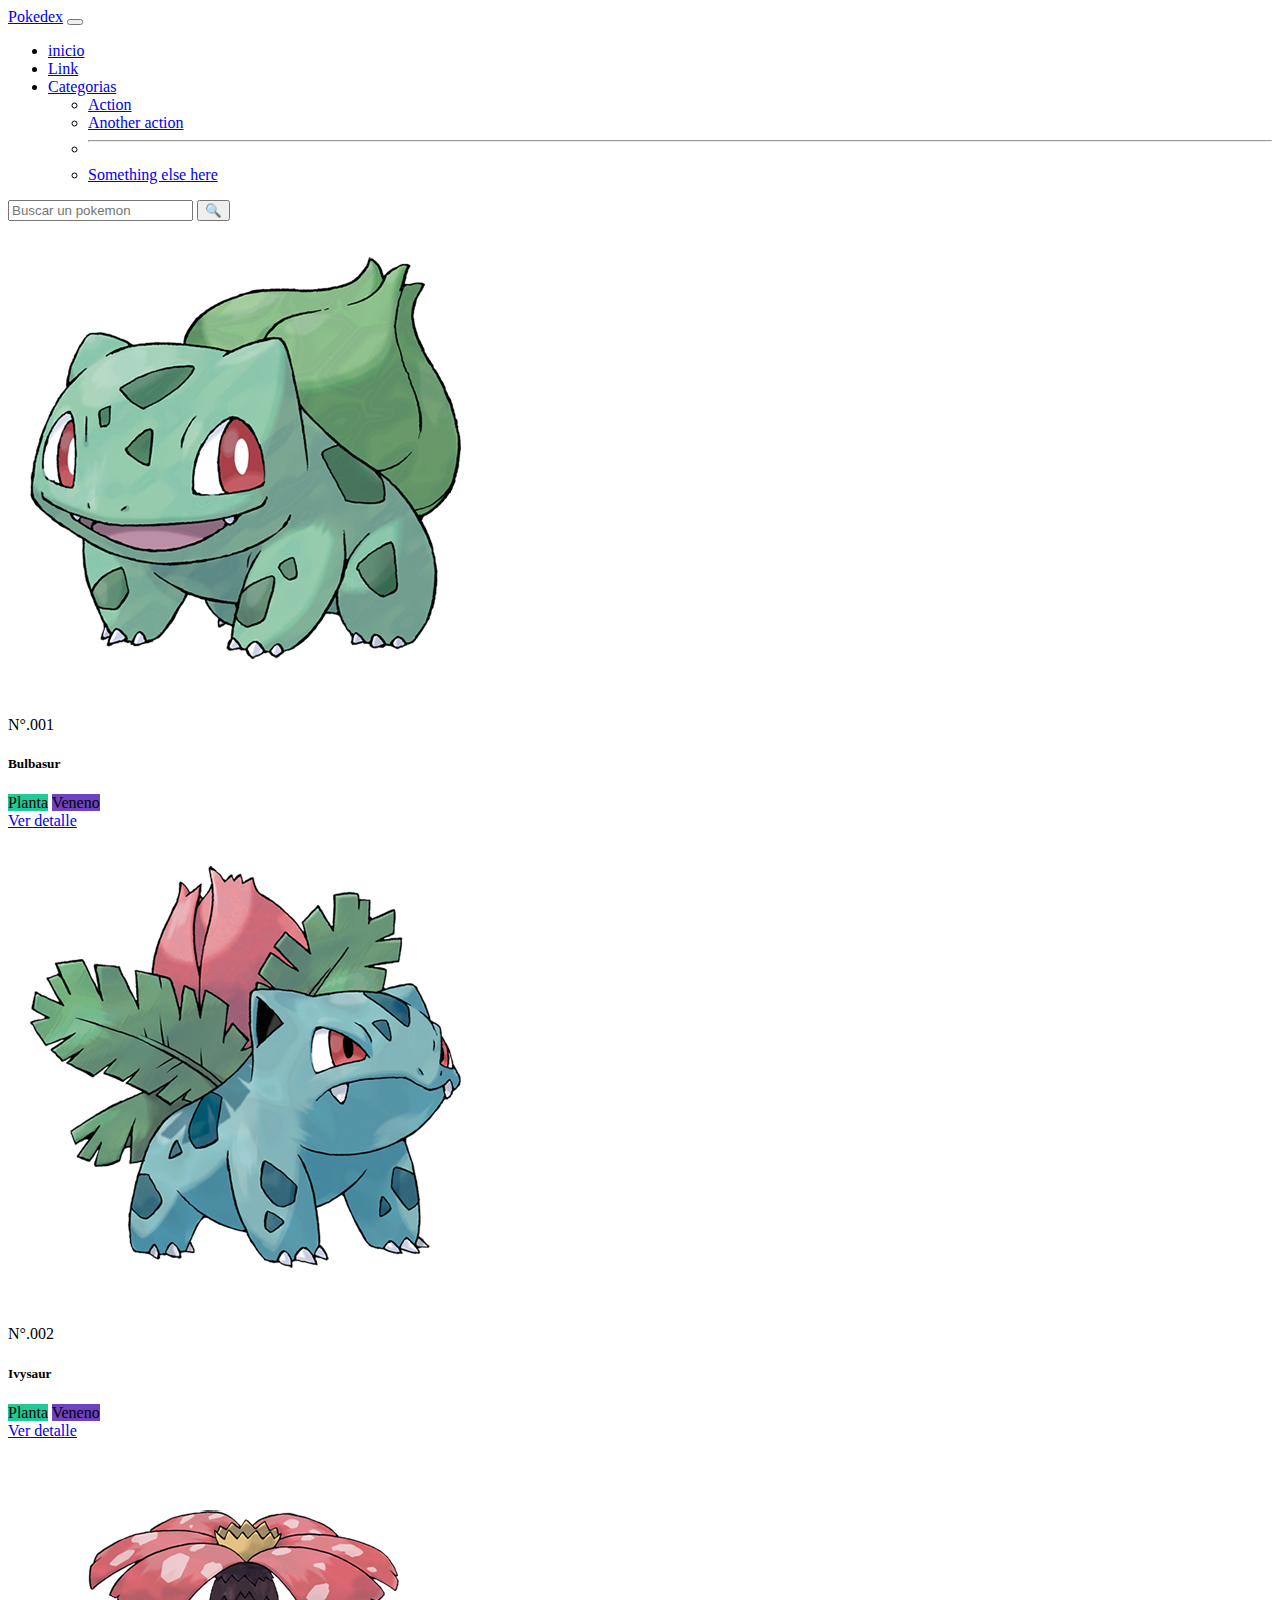
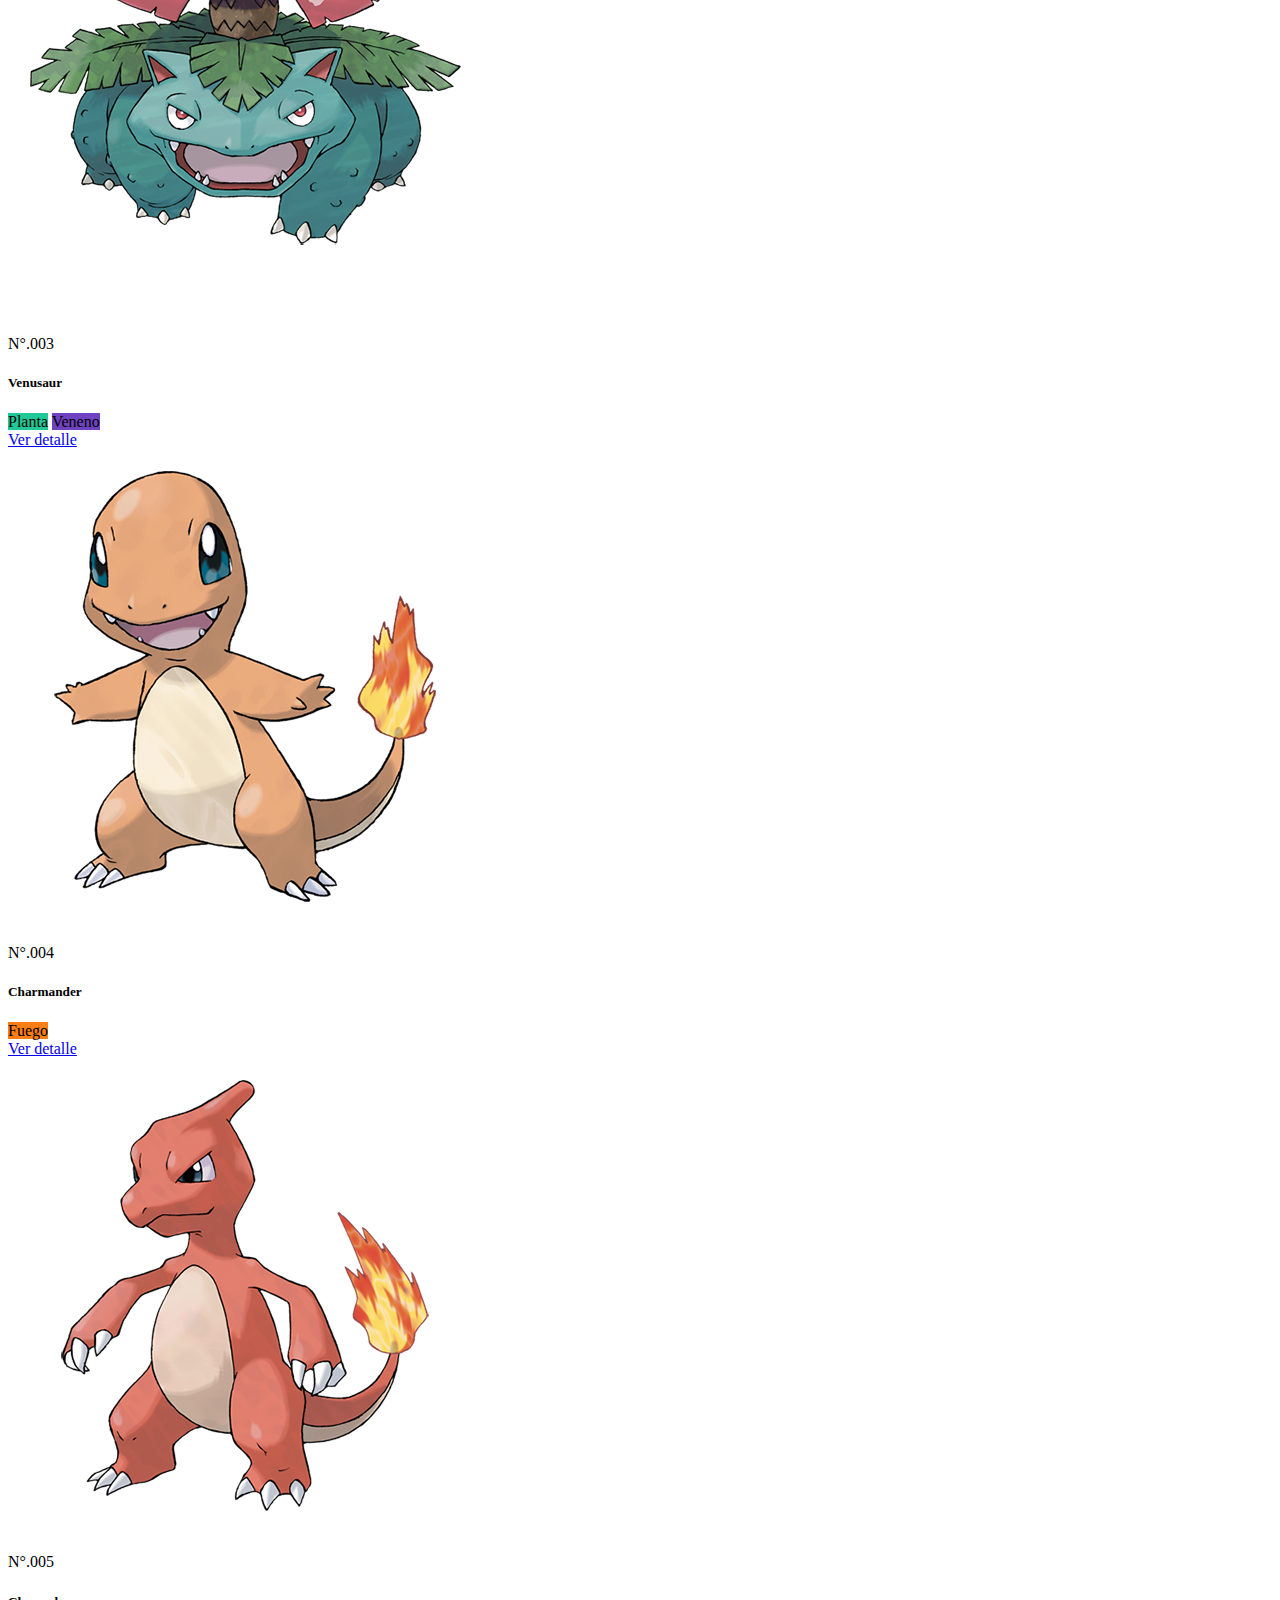
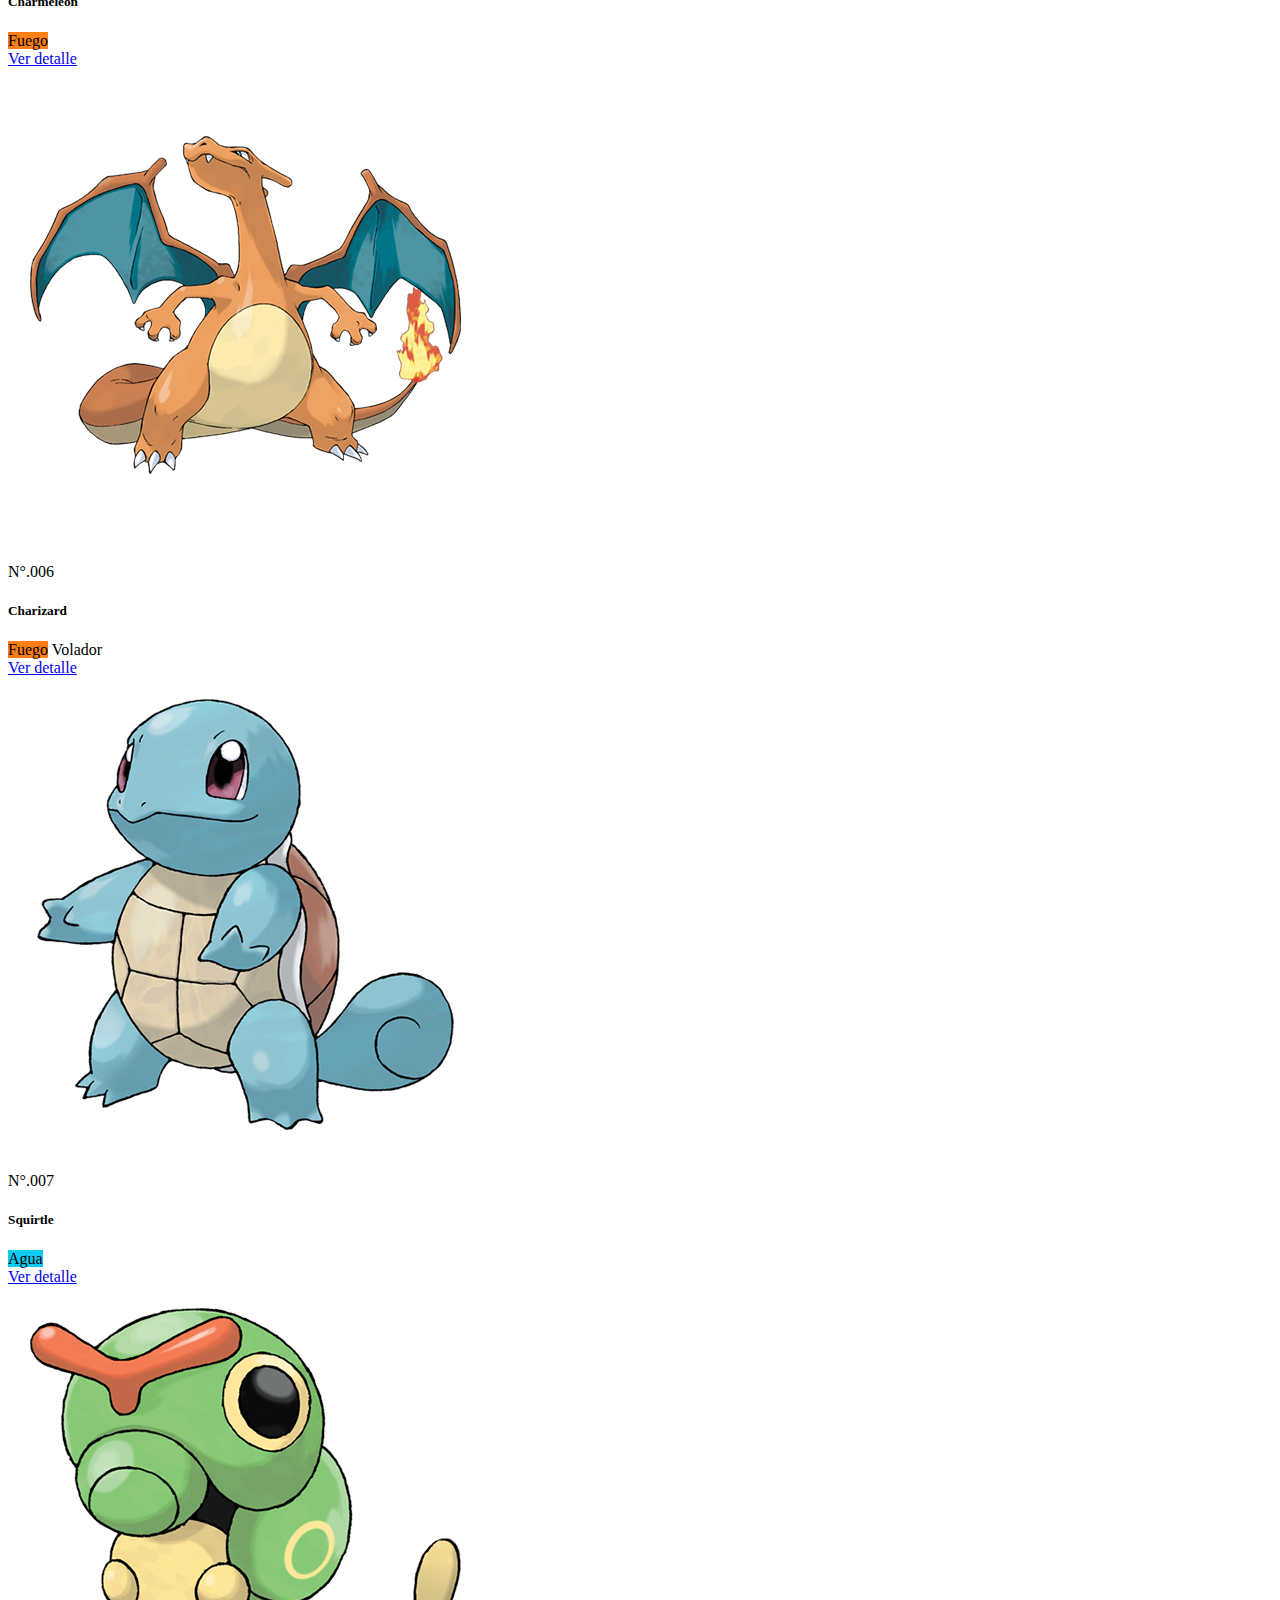
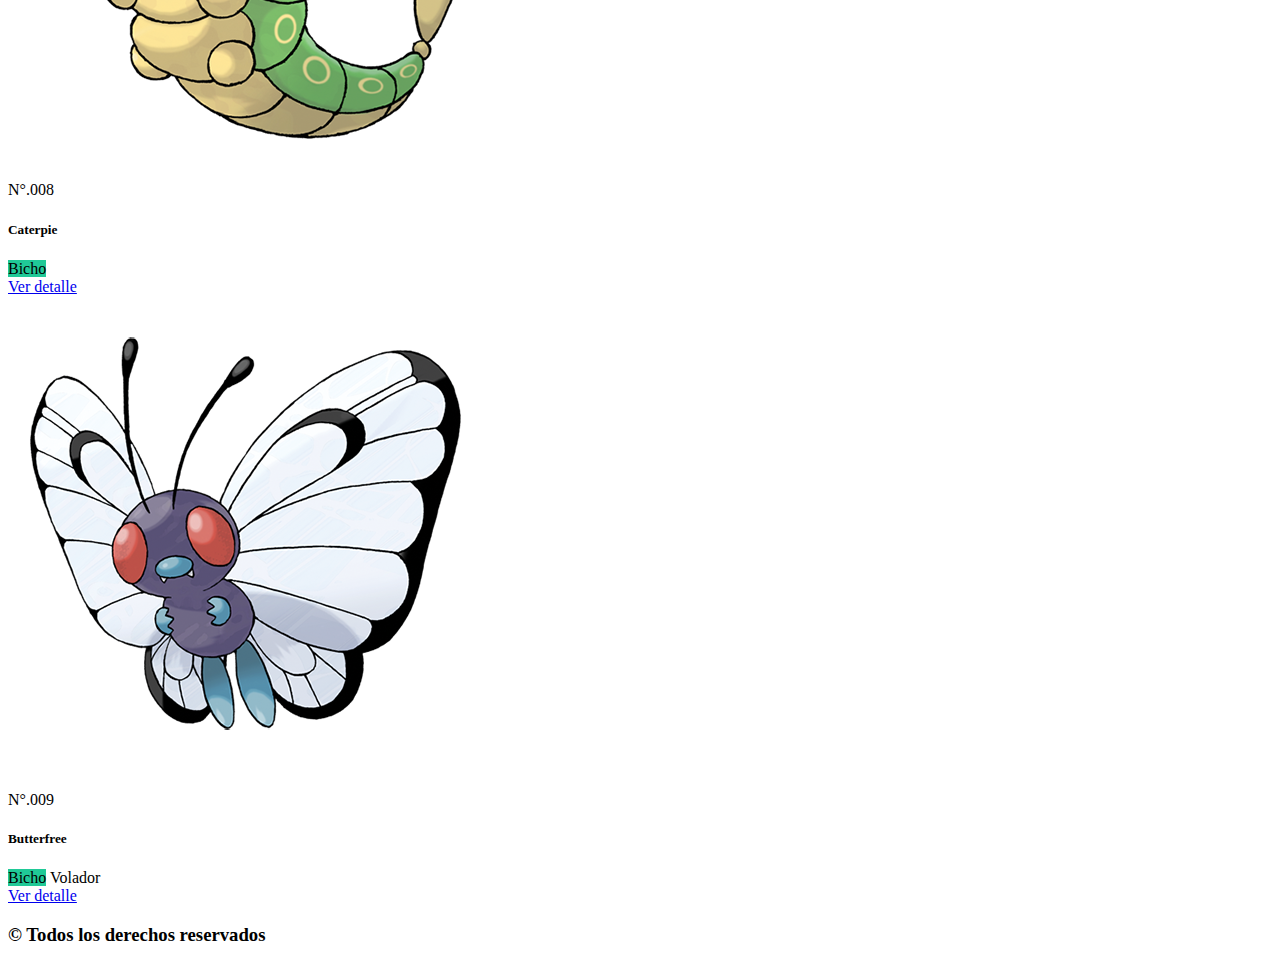
==== commit b7e399aa: "Descargando cambios de dev" ====
--- a/index.html
+++ b/index.html
@@ -14,33 +14,11 @@
     <title>Pokemaniacos</title>
   </head>
   <body>
-<<<<<<< HEAD
-    <header>
-      <nav class="navbar navbar-expand-lg bg-dark-subtle navbar-dark">
-        <div class="container">
-          <a class="navbar-brand" href="index.html">
-            <img
-              src="./img/cocu_logo-450.png" 
-              alt="Logo panaderia cocu"
-              width="90px"
-            />
-          </a> 
-          <button
-            class="navbar-toggler"
-            type="button"
-            data-bs-toggle="collapse"
-            data-bs-target="#navbarSupportedContent"
-            aria-controls="navbarSupportedContent"
-            aria-expanded="false"
-            aria-label="Toggle navigation"
-          >
-=======
     <header class="bg-danger">
       <nav class="container navbar navbar-expand-lg navbar-dark bg-danger">
         <div class="container-fluid">
           <a class="navbar-brand" href="#">Pokedex</a>
           <button class="navbar-toggler" type="button" data-bs-toggle="collapse" data-bs-target="#navbarSupportedContent" aria-controls="navbarSupportedContent" aria-expanded="false" aria-label="Toggle navigation">
->>>>>>> main
             <span class="navbar-toggler-icon"></span>
           </button>
           <div class="collapse navbar-collapse" id="navbarSupportedContent">
@@ -71,7 +49,6 @@
         </div>
       </nav>
     </header>
-
     <!-- linkear algunas de las cards para que vaya a la pagina de detalle -->
     <main class="container mt-5">
       <div class="row row-cols-1 row-cols-md-4 g-4">
@@ -194,9 +171,7 @@
         </div>
       </div>
 
-      <div class="row row-cols-1 row-cols-md-4 g-4 mt-2 mb-5">
-        
-        
+      <div class="row row-cols-1 row-cols-md-4 g-4 mt-2 mb-5">     
         <div class="col">
           <div class="card h-100">
             <img src="img/butterfree9.png" class="card-img-top" alt="...">
@@ -211,17 +186,7 @@
             </div>
           </div>
         </div>
-      </div>
-
-
-
-
-
-
-
-
-
-      
+      </div> 
     </main>
 
     <footer class="bg-dark text-light py-4 d-flex justify-content-center text-center">
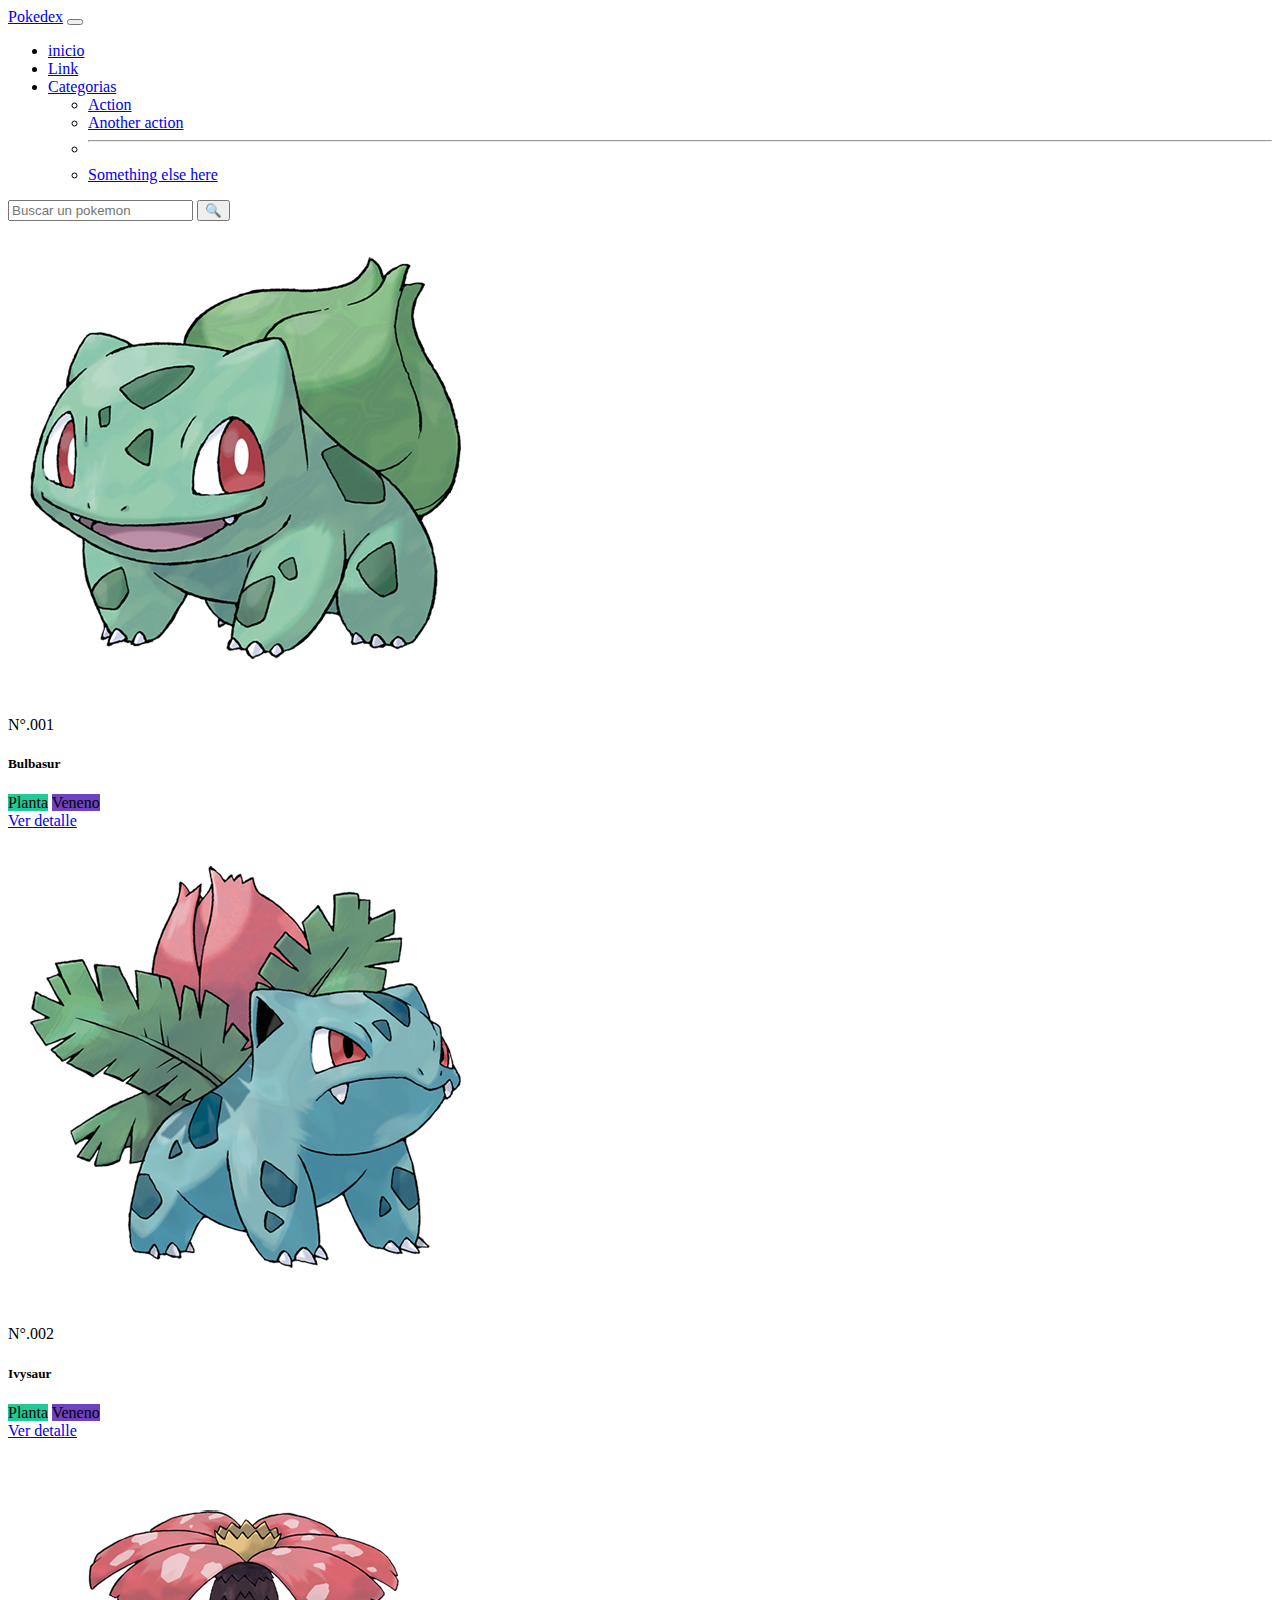
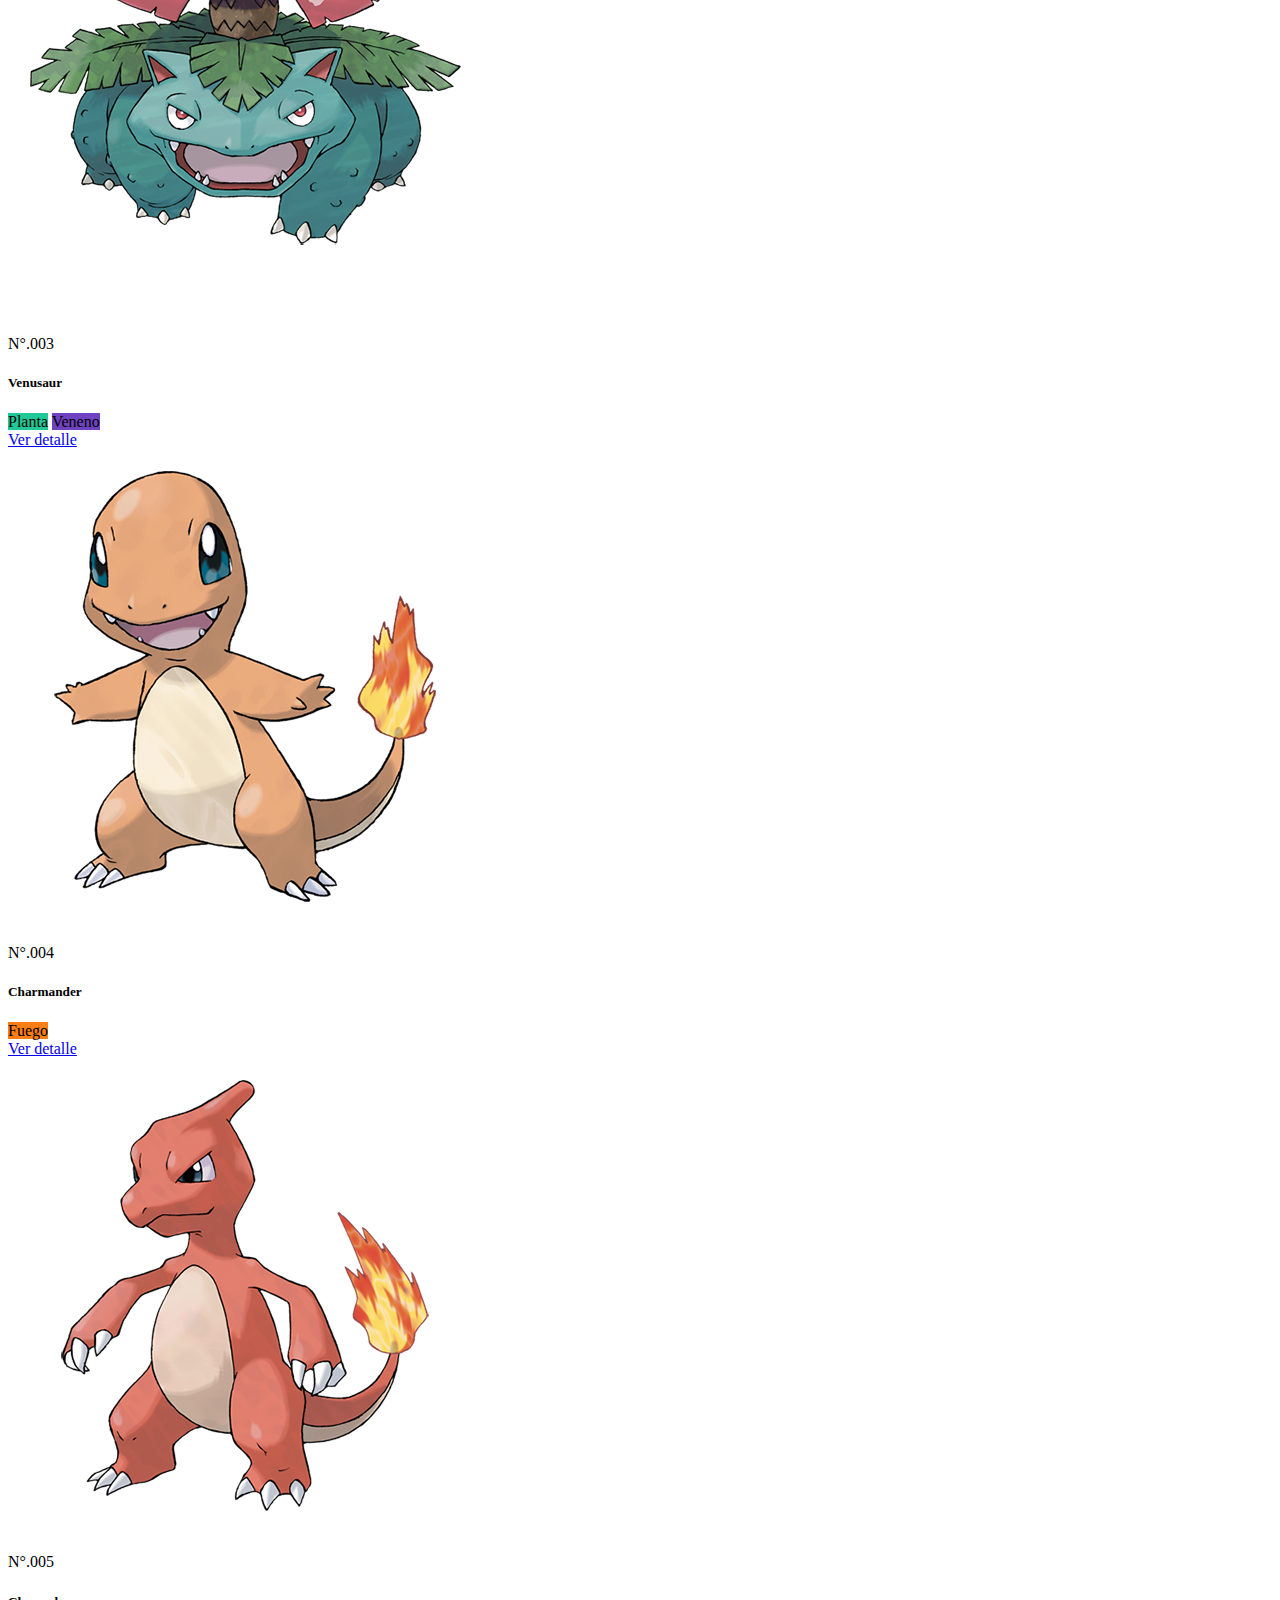
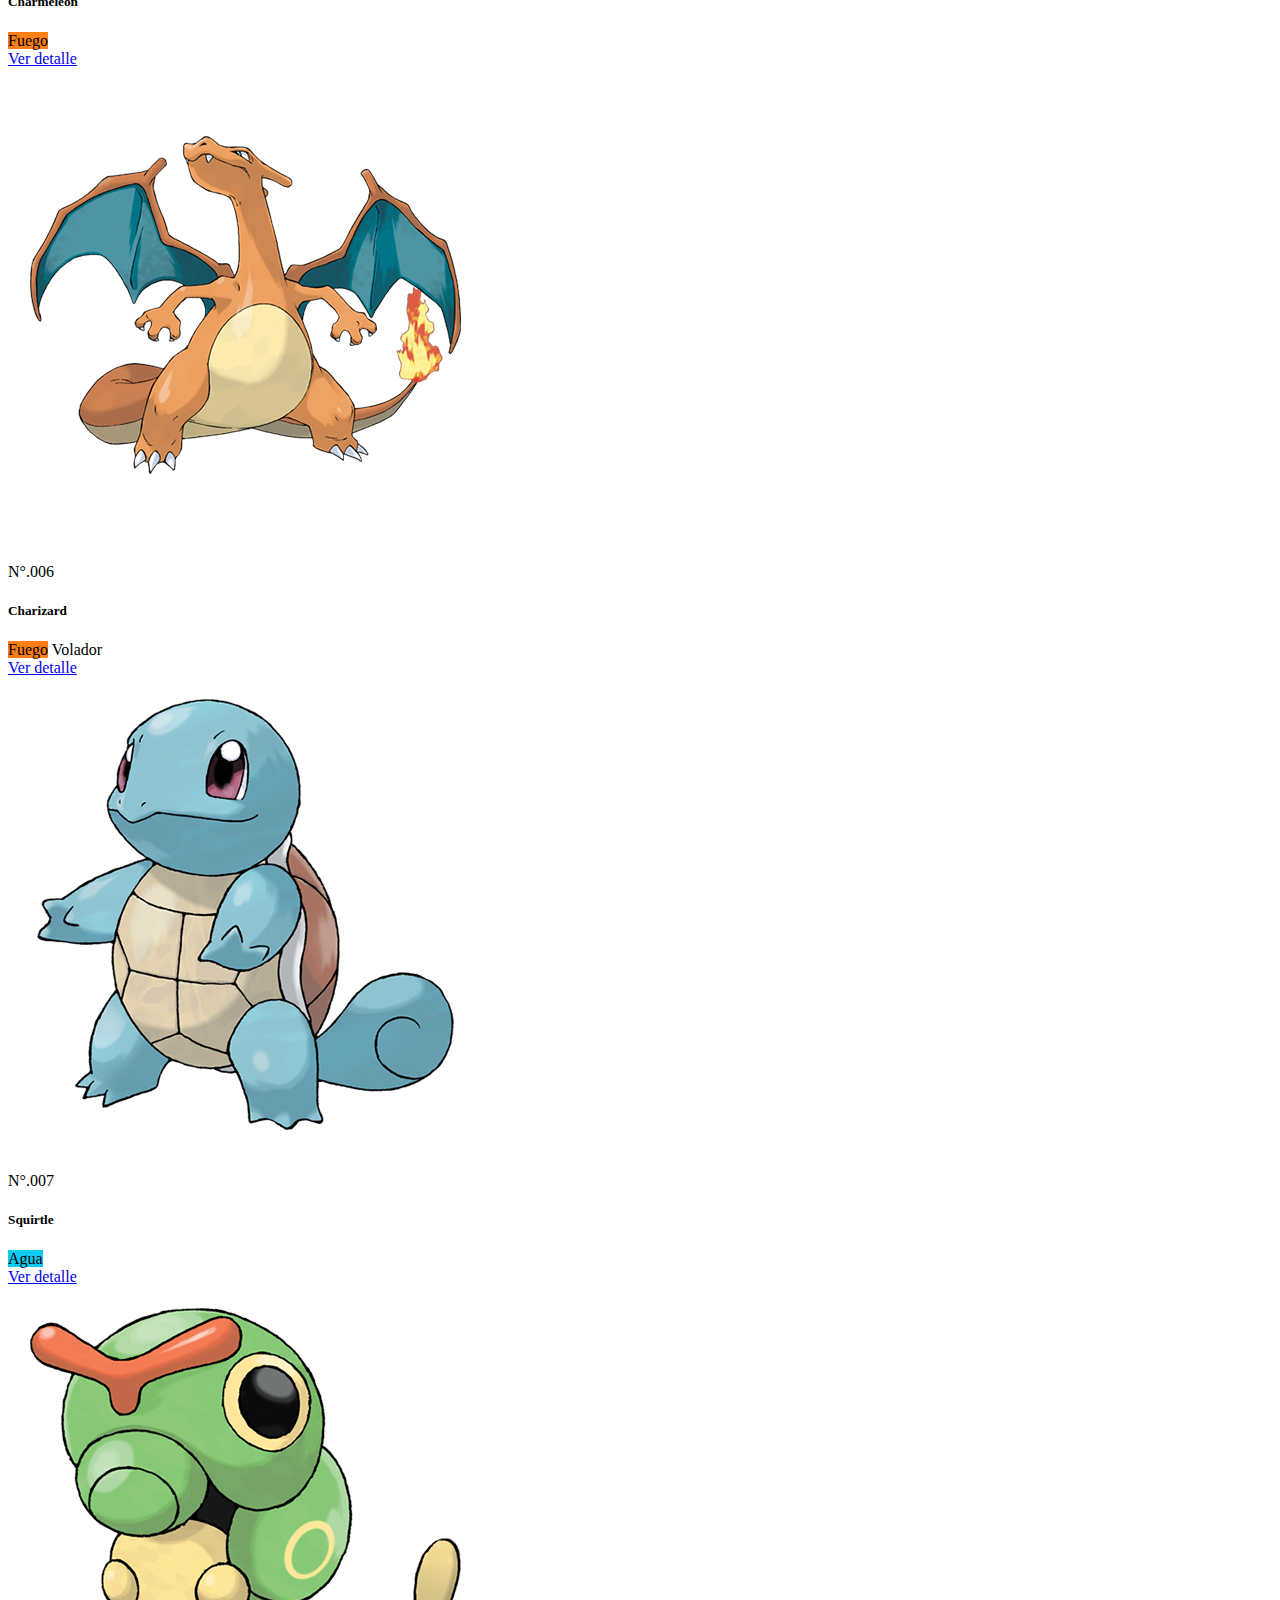
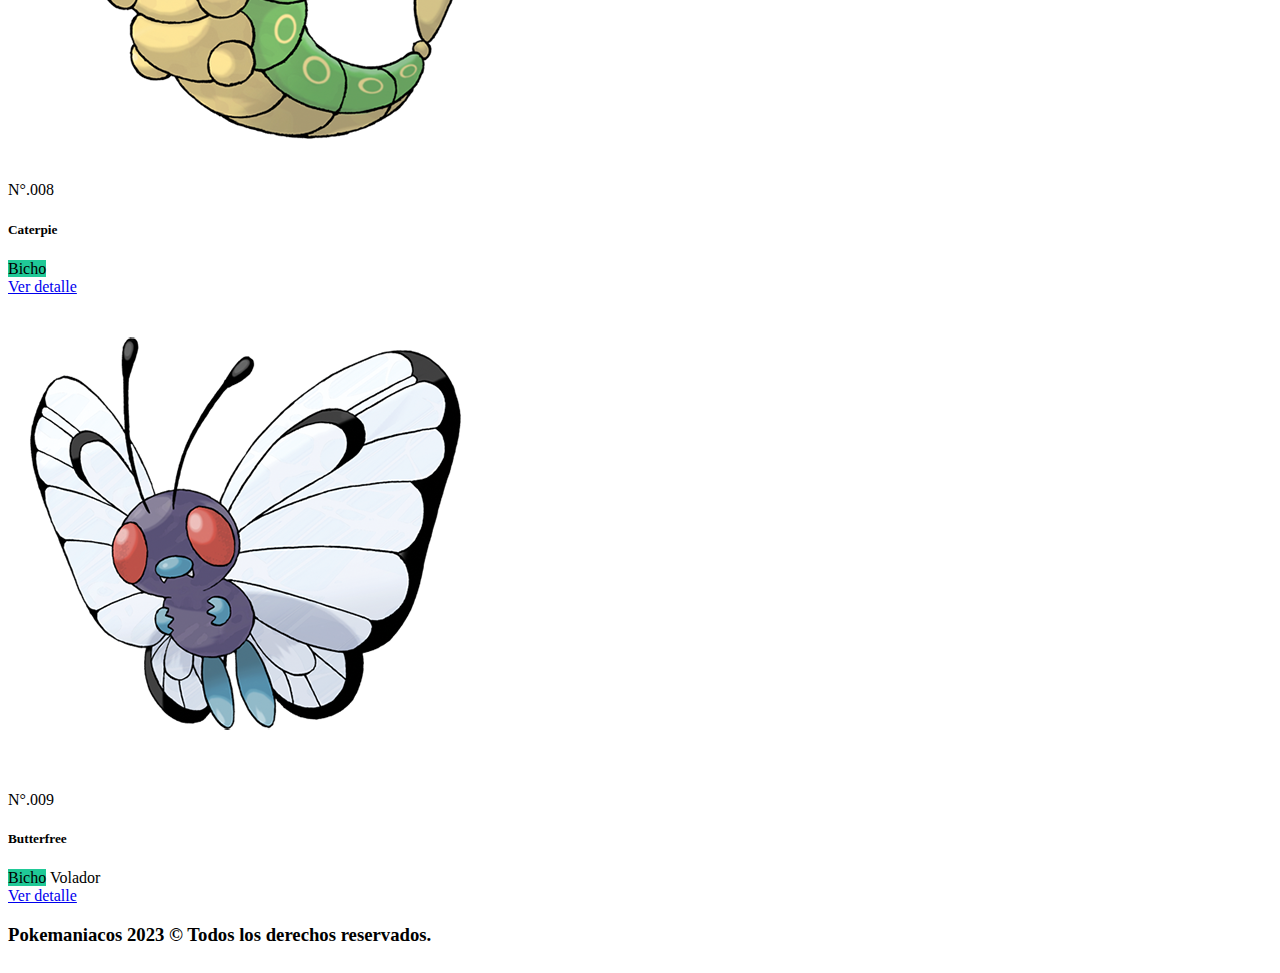
==== commit 2924988c: "Merge branch 'dev' into footer" ====
--- a/index.html
+++ b/index.html
@@ -188,12 +188,11 @@
         </div>
       </div> 
     </main>
-
-    <footer class="bg-dark text-light py-4 d-flex justify-content-center text-center">
+    <footer class="bg-dark text-secondary-emphasis py-4 d-flex justify-content-center text-center">
       <section class="container">
-        <h3>&copy; Todos los derechos reservados</h3>
+        <h3>Pokemaniacos 2023 &copy; Todos los derechos reservados.</h3>
       </section>
     </footer>
     <script src="https://cdn.jsdelivr.net/npm/bootstrap@5.3.0-alpha1/dist/js/bootstrap.bundle.min.js" integrity="sha384-w76AqPfDkMBDXo30jS1Sgez6pr3x5MlQ1ZAGC+nuZB+EYdgRZgiwxhTBTkF7CXvN" crossorigin="anonymous"></script>
   </body>
-</html>
+</html>--- a/css/style.css
+++ b/css/style.css
@@ -17,6 +17,7 @@
     transition: 400ms;
 }
 
+
 @media all and (max-width:767px){
     .banner-Principal{
         height: 250px;
@@ -24,7 +25,14 @@
         /* object-position: 58%; */
     }
 }
-
+@media screen and (min-width:768px) {
+    .carousel-control-prev{
+        left: -4vw;
+    }
+    .carousel-control-next{
+        right: -4vw;
+    }
+}
 
 .card-footer {
     background:transparent;
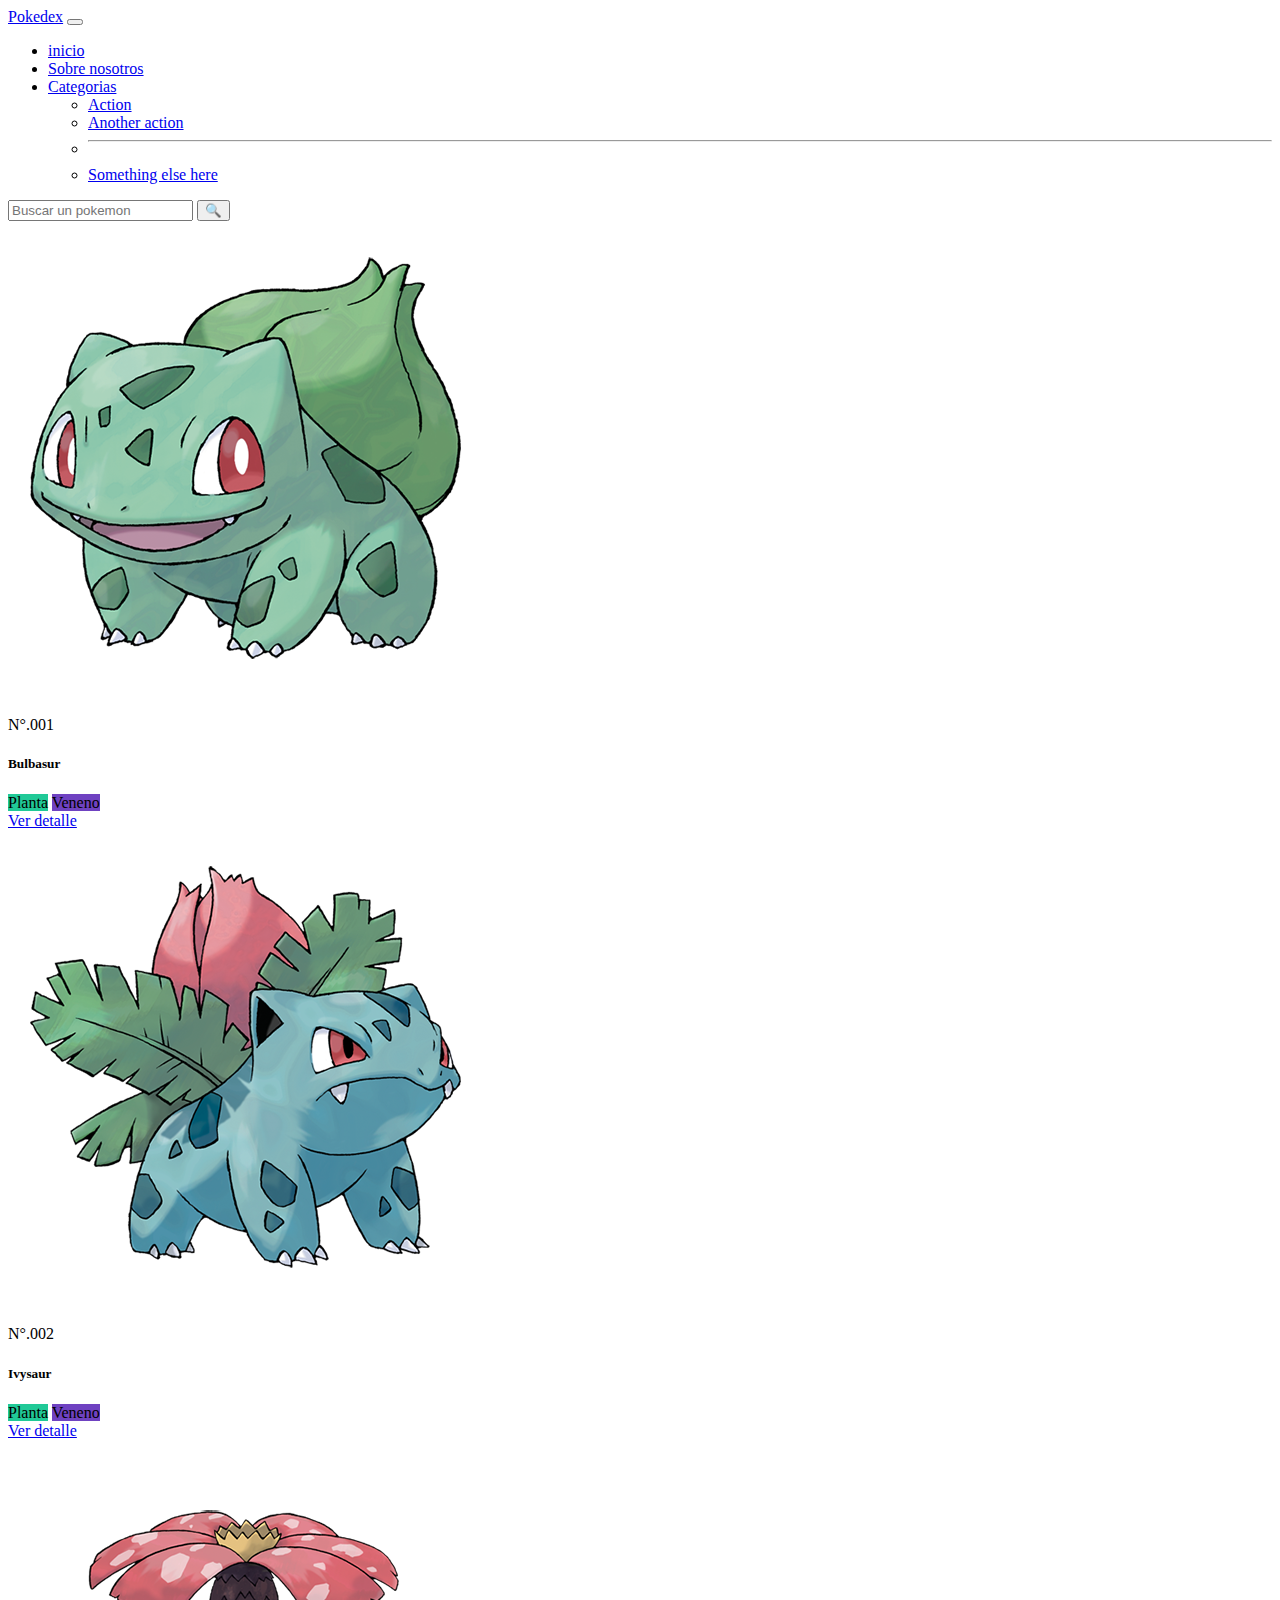
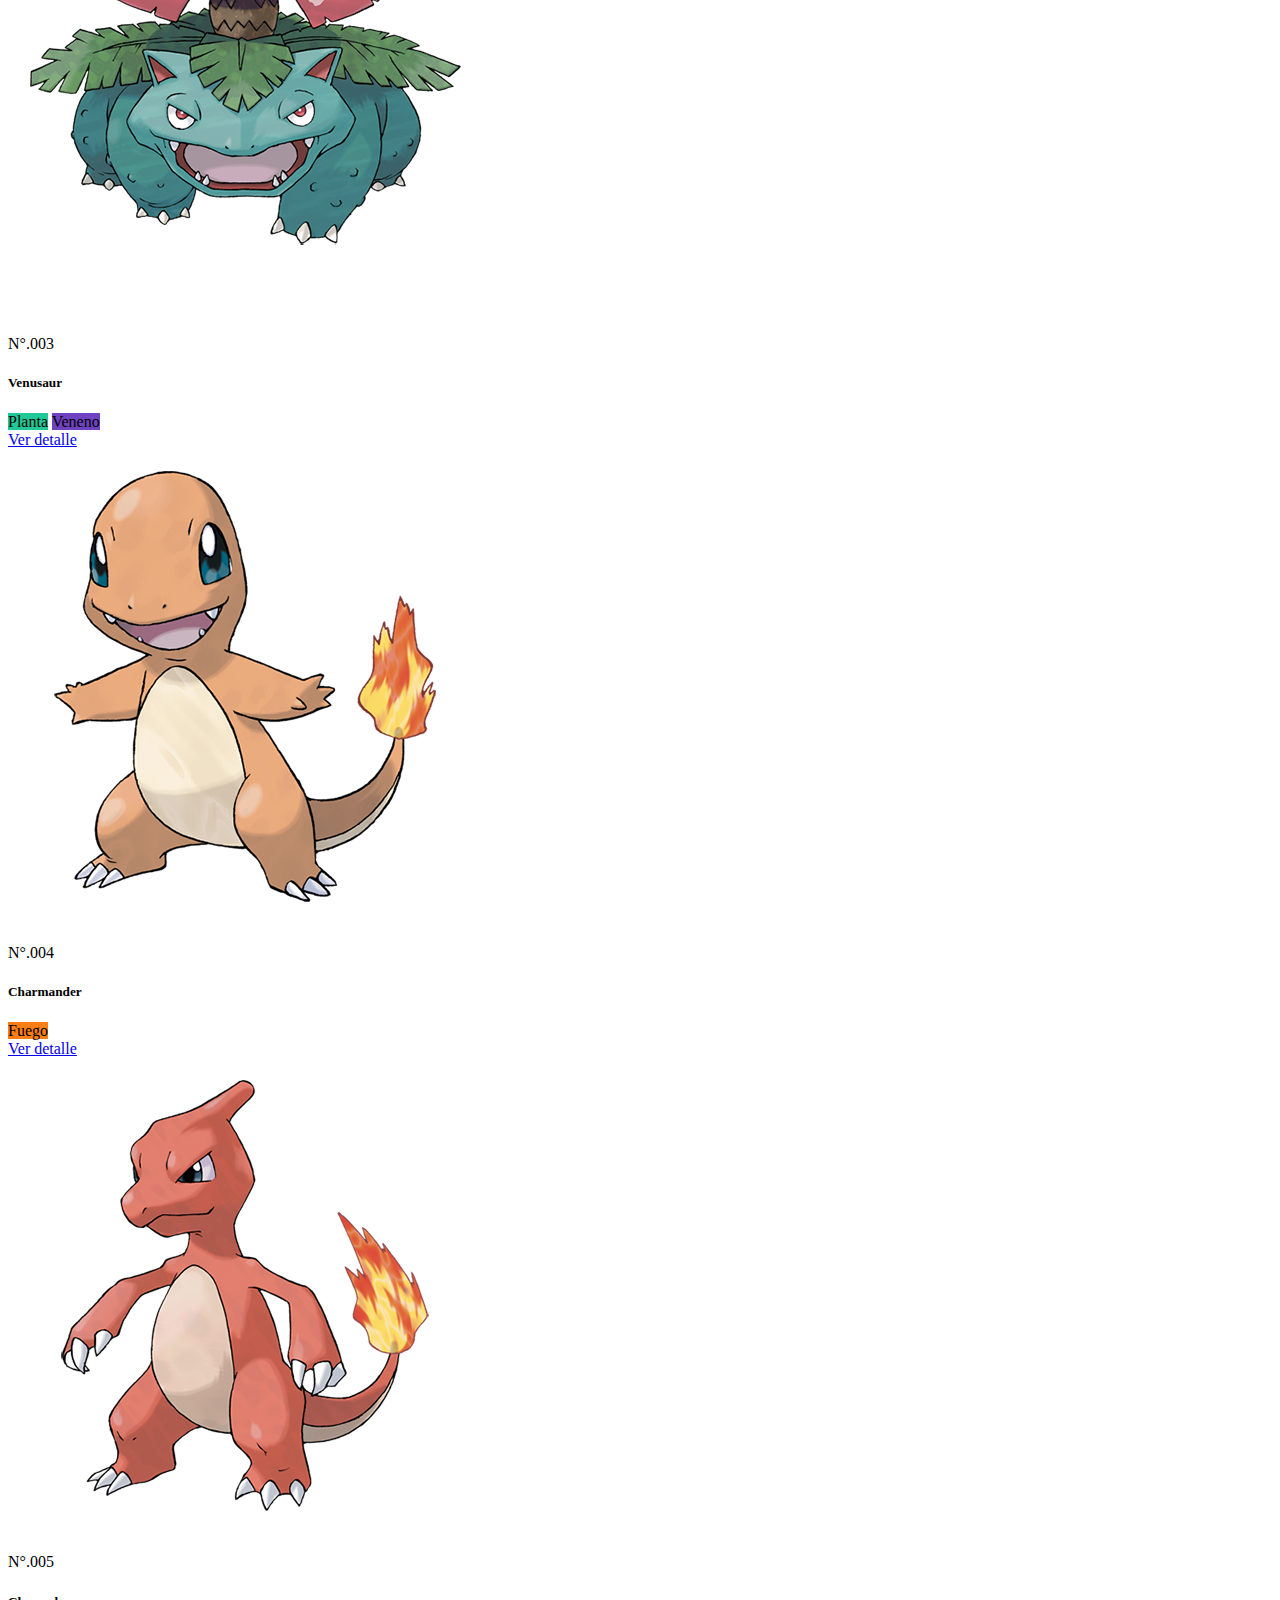
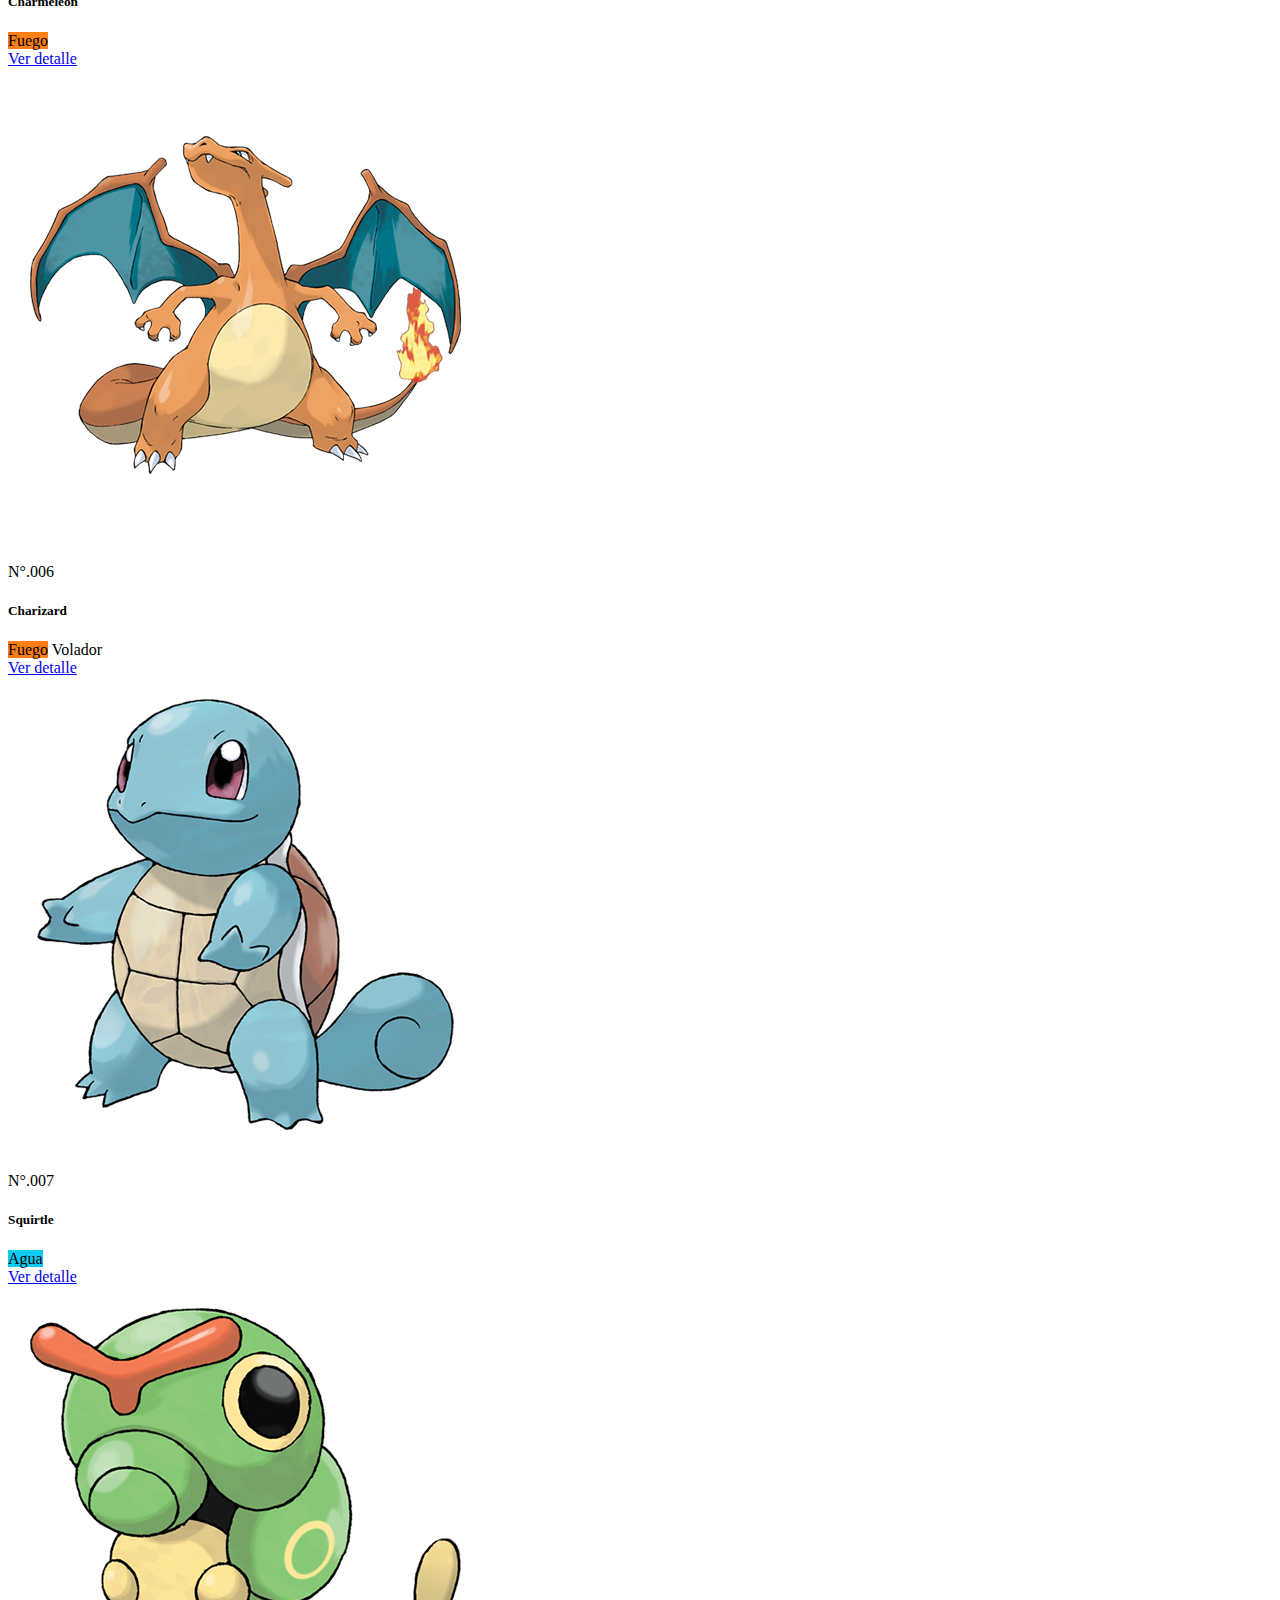
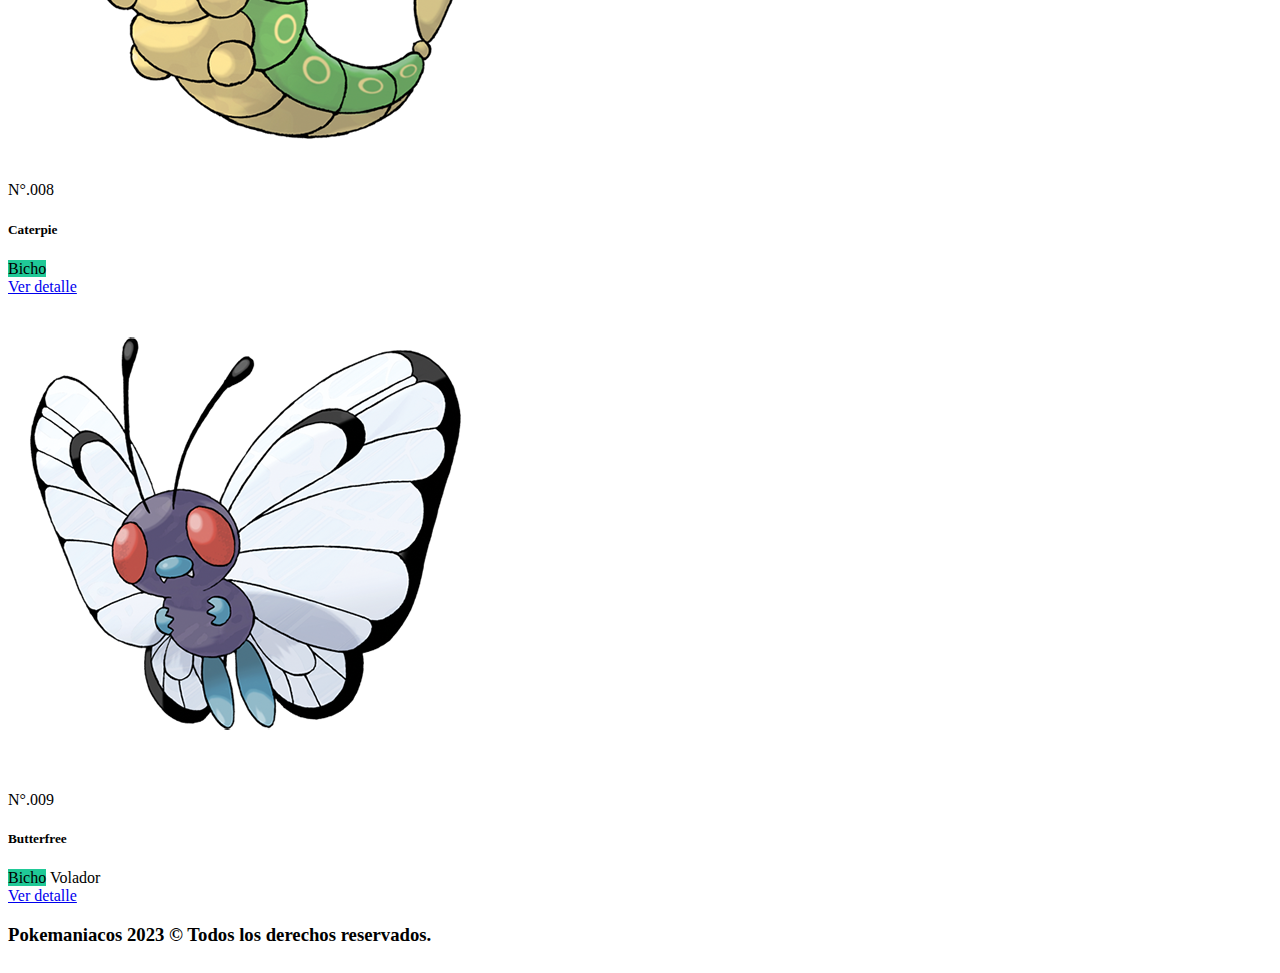
==== commit 7a130d55: "Agregado redireccionamiento de links del nav de index y sobre-nosotros" ====
--- a/index.html
+++ b/index.html
@@ -17,17 +17,17 @@
     <header class="bg-danger">
       <nav class="container navbar navbar-expand-lg navbar-dark bg-danger">
         <div class="container-fluid">
-          <a class="navbar-brand" href="#">Pokedex</a>
+          <a class="navbar-brand" href="./index.html">Pokedex</a>
           <button class="navbar-toggler" type="button" data-bs-toggle="collapse" data-bs-target="#navbarSupportedContent" aria-controls="navbarSupportedContent" aria-expanded="false" aria-label="Toggle navigation">
             <span class="navbar-toggler-icon"></span>
           </button>
           <div class="collapse navbar-collapse" id="navbarSupportedContent">
             <ul class="navbar-nav me-auto mb-2 mb-lg-0">
               <li class="nav-item">
-                <a class="nav-link active" aria-current="page" href="#">inicio</a>
+                <a class="nav-link active" aria-current="page" href="./index.html">inicio</a>
               </li>
               <li class="nav-item">
-                <a class="nav-link" href="#">Link</a>
+                <a class="nav-link" href="./pages/sobre-nosotros.html">Sobre nosotros</a>
               </li>
               <li class="nav-item dropdown">
                 <a class="nav-link dropdown-toggle" href="#" id="navbarDropdown" role="button" data-bs-toggle="dropdown" aria-expanded="false">
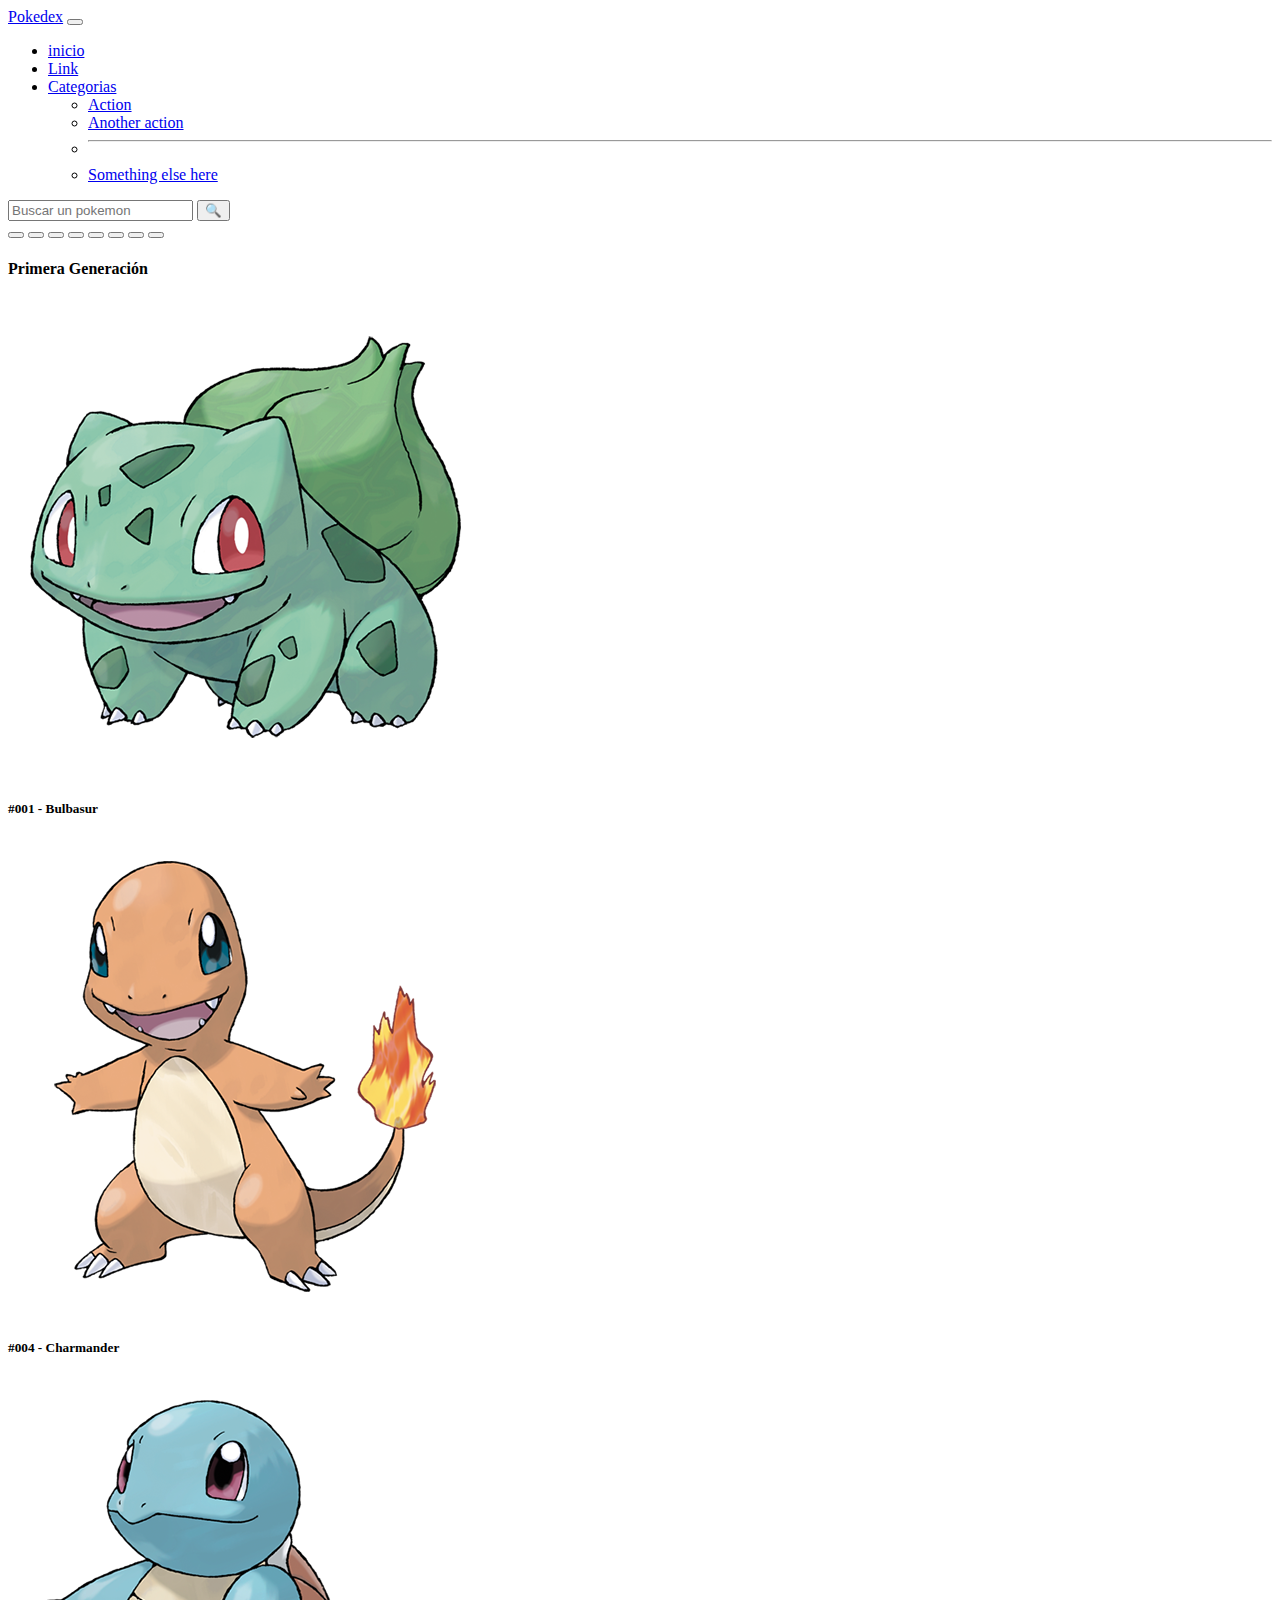
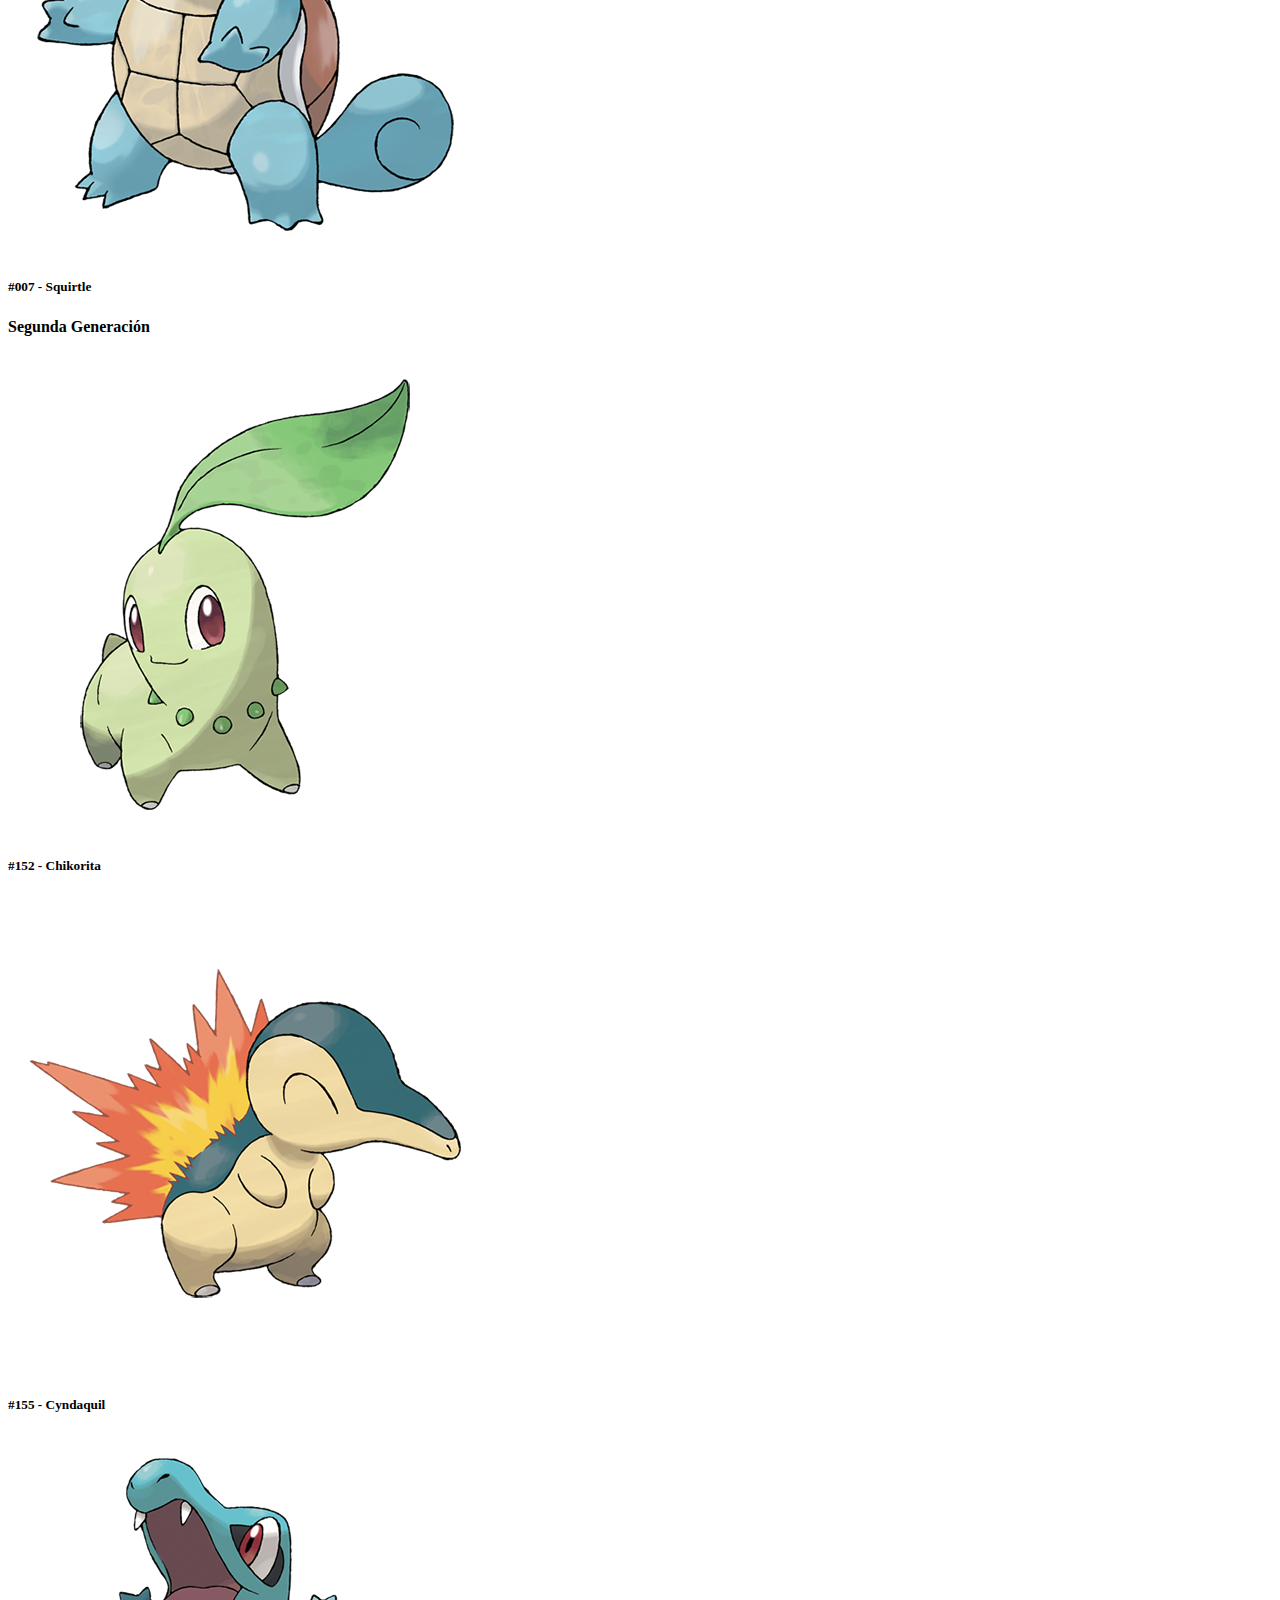
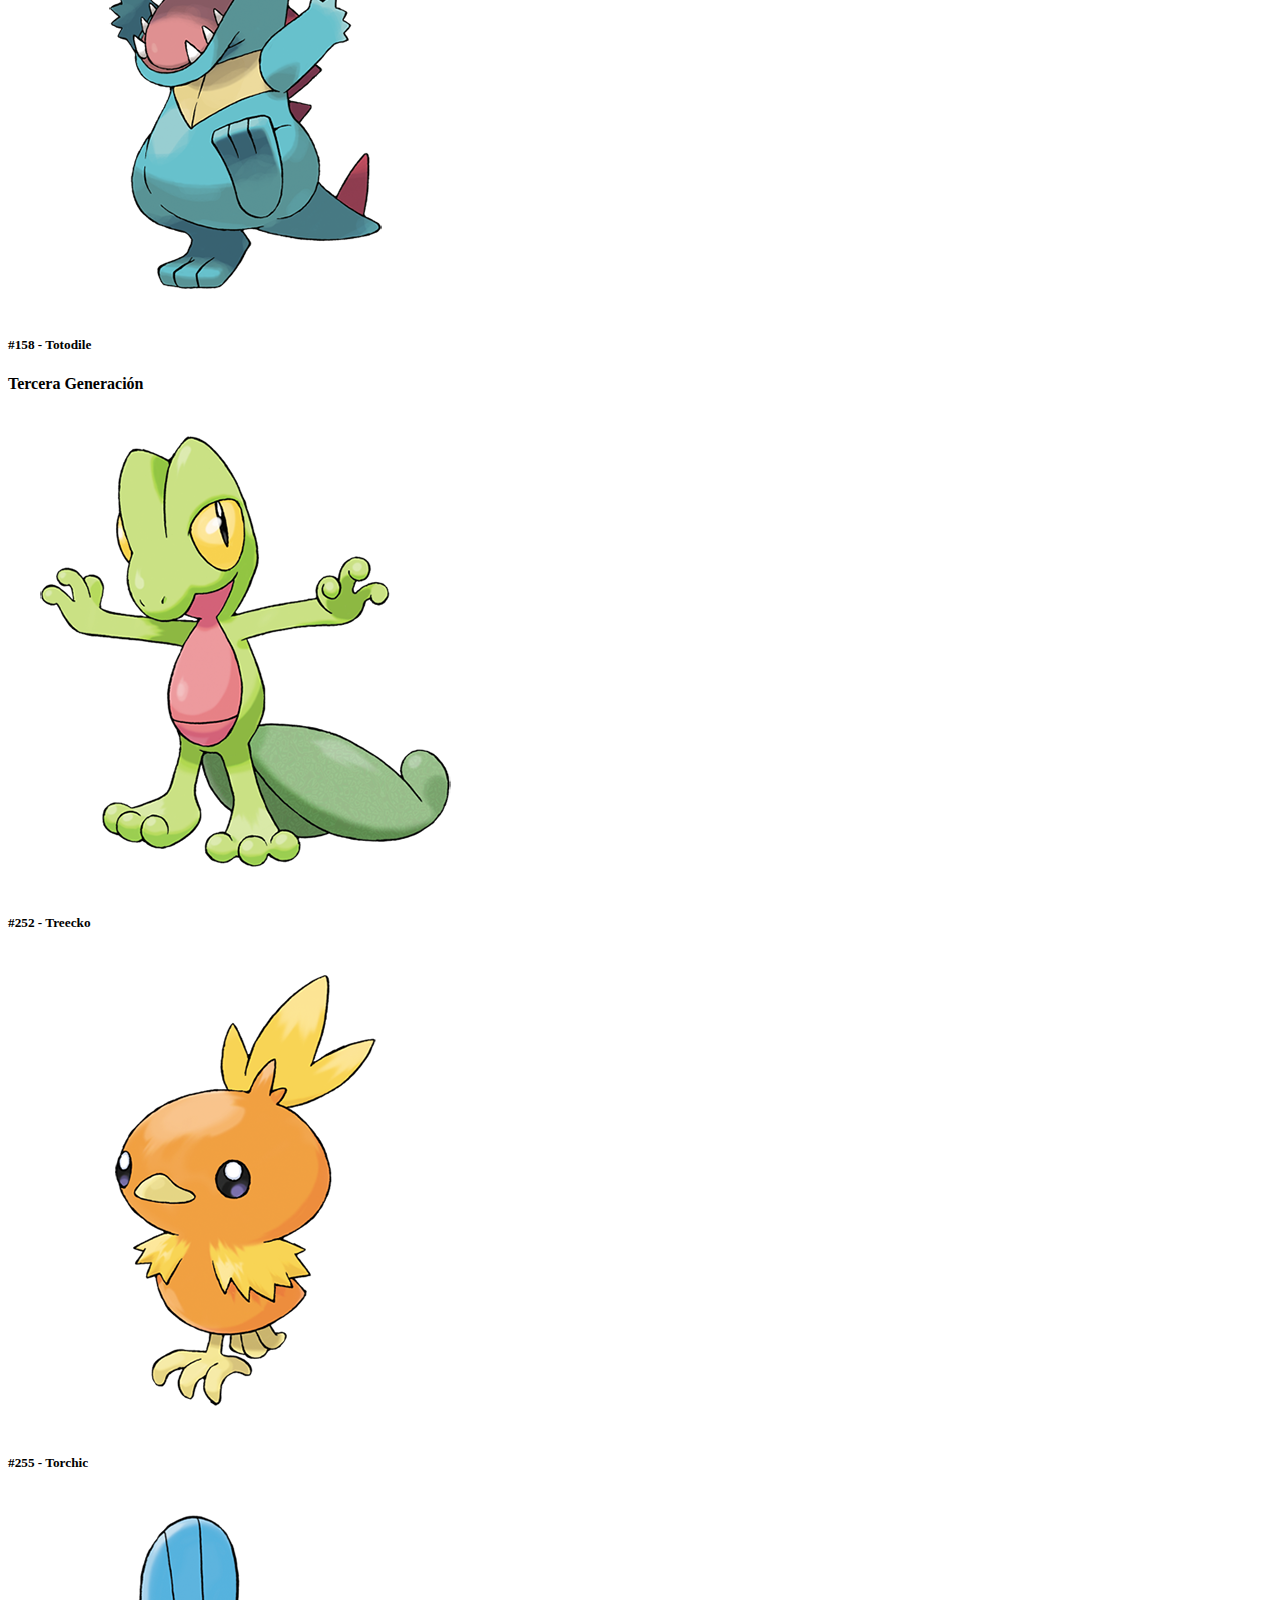
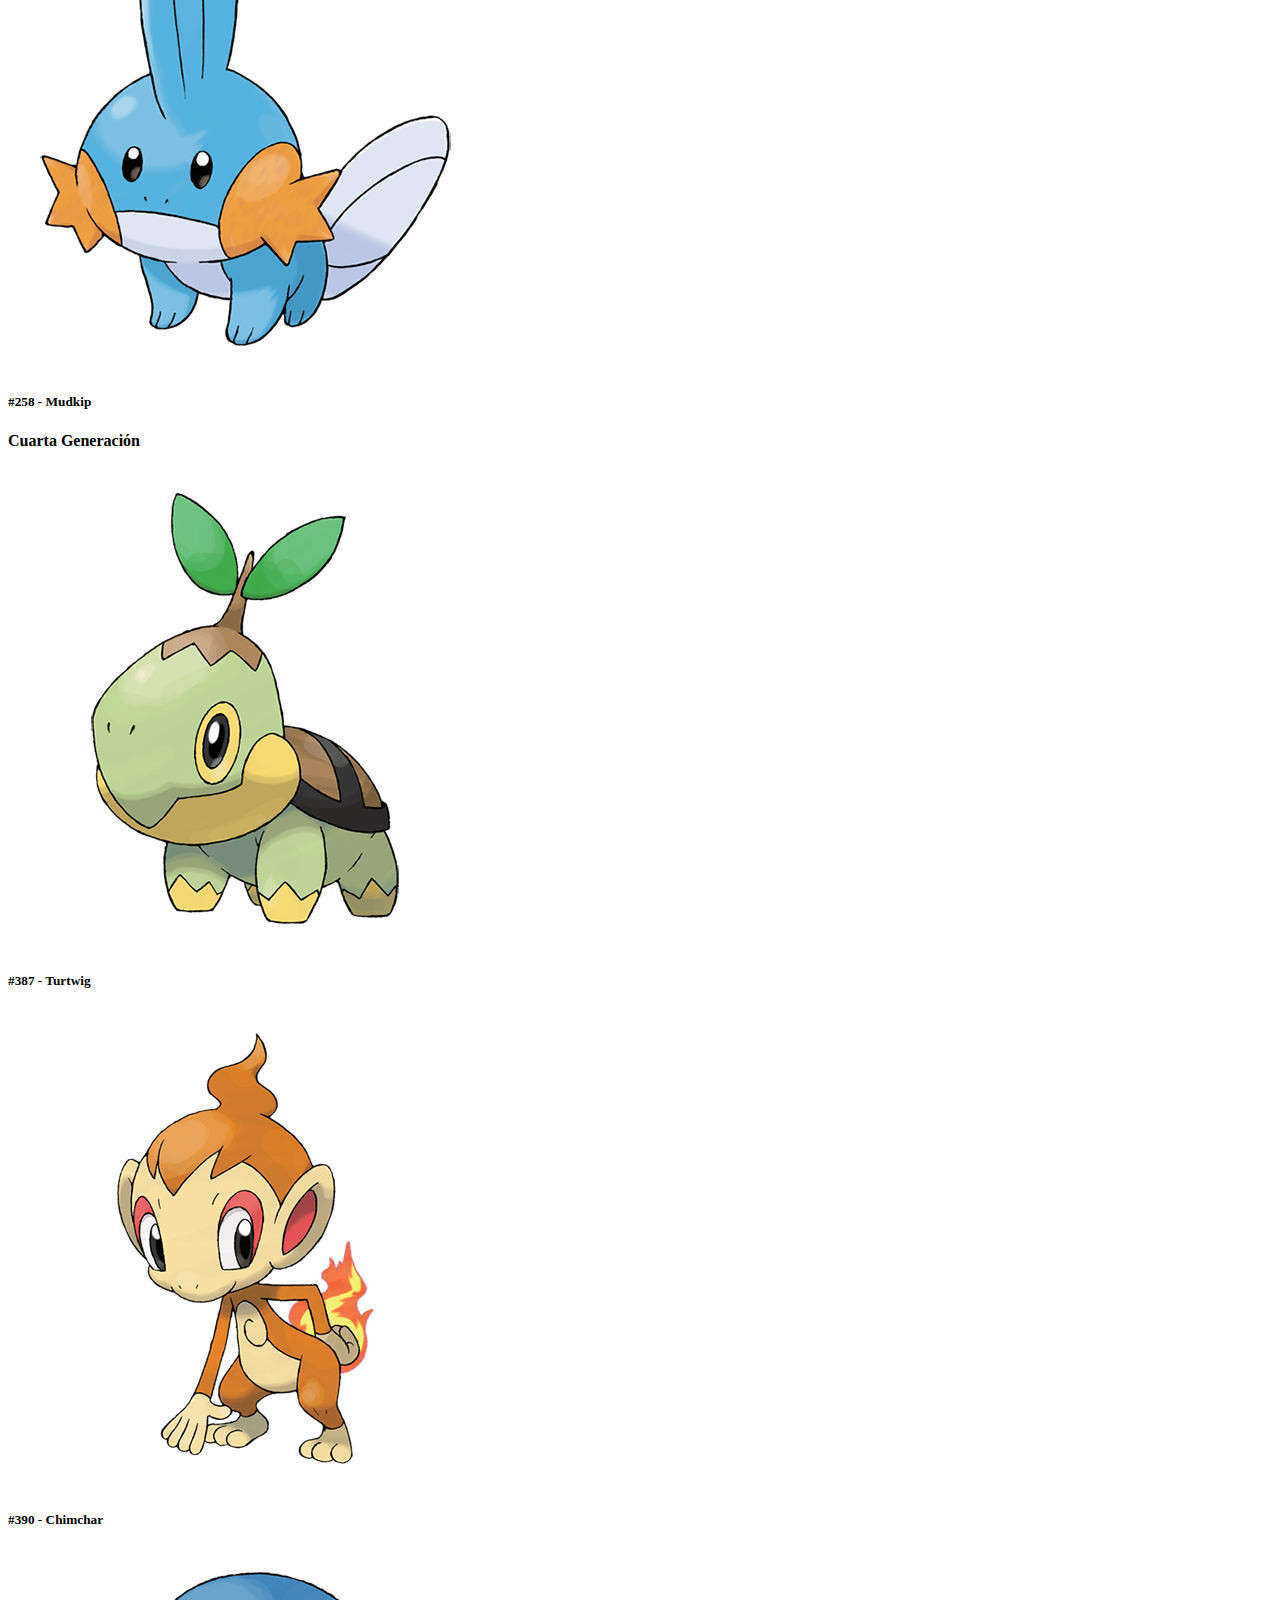
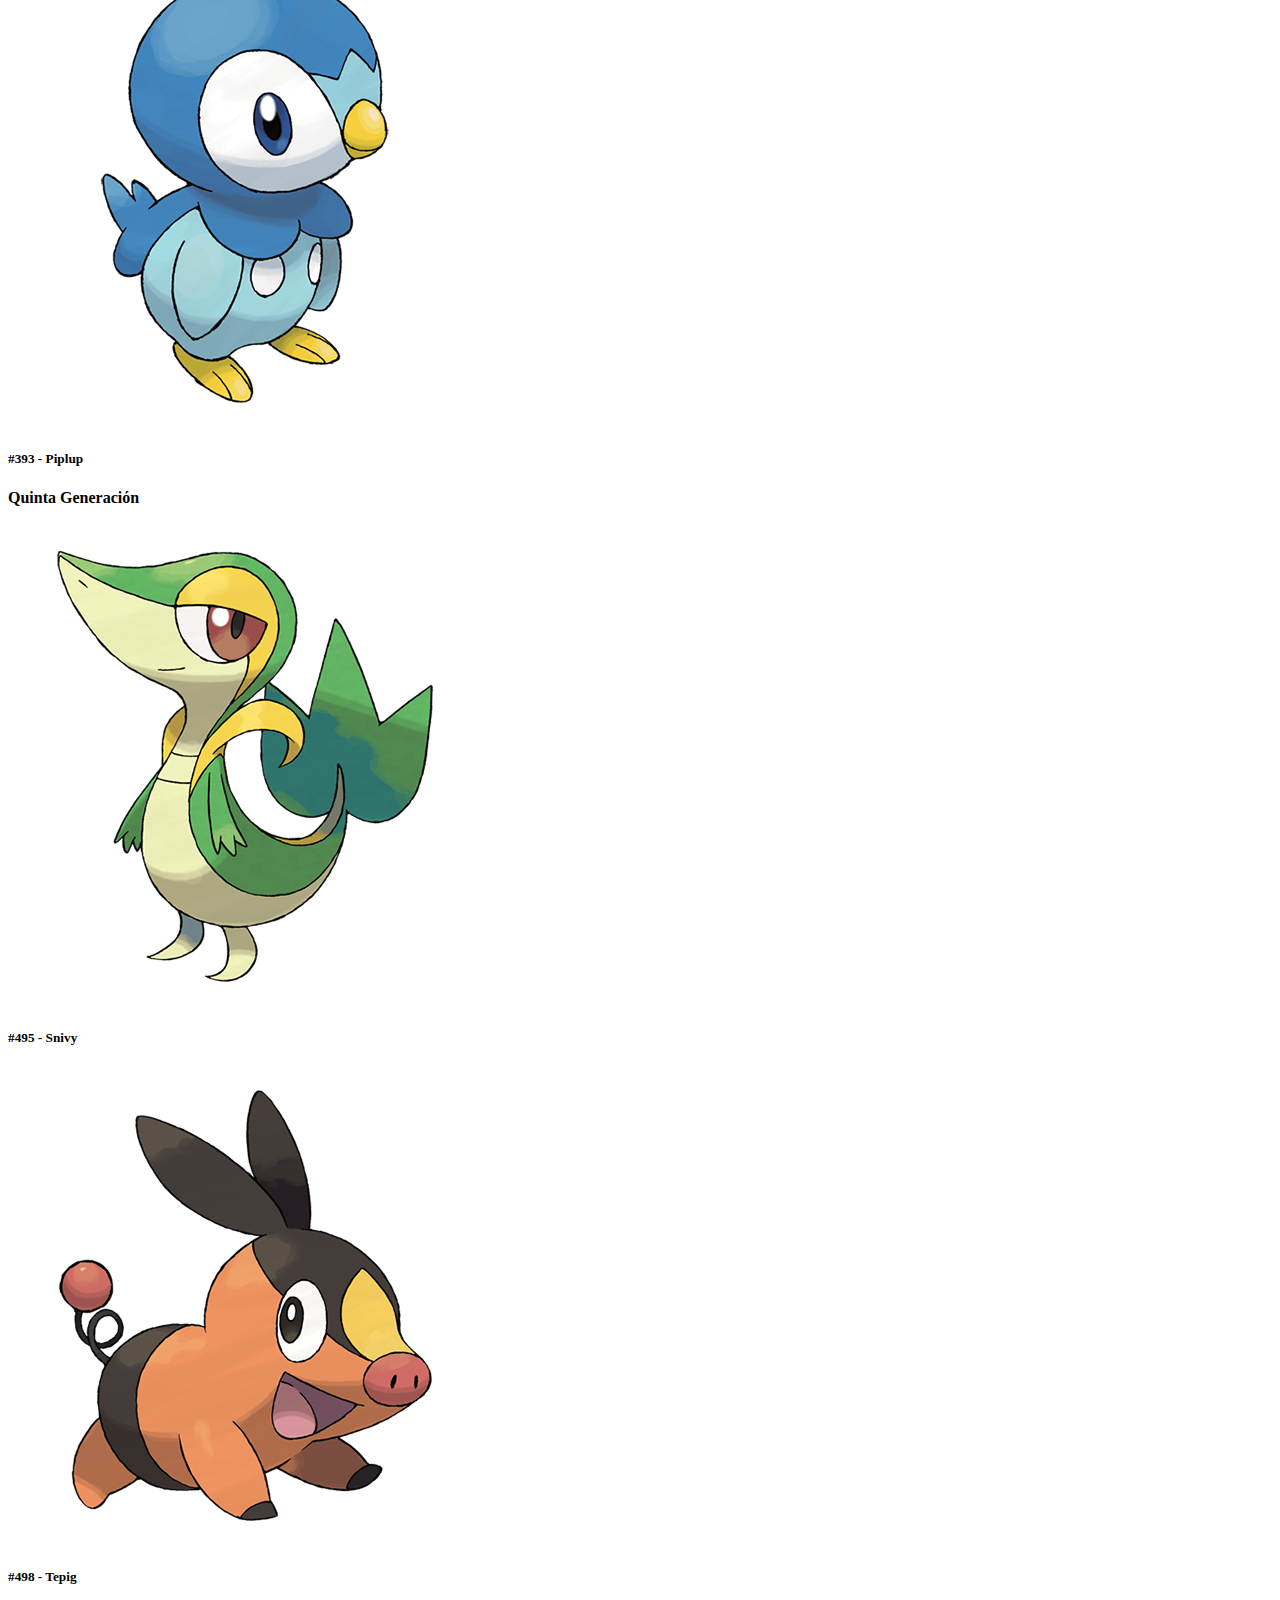
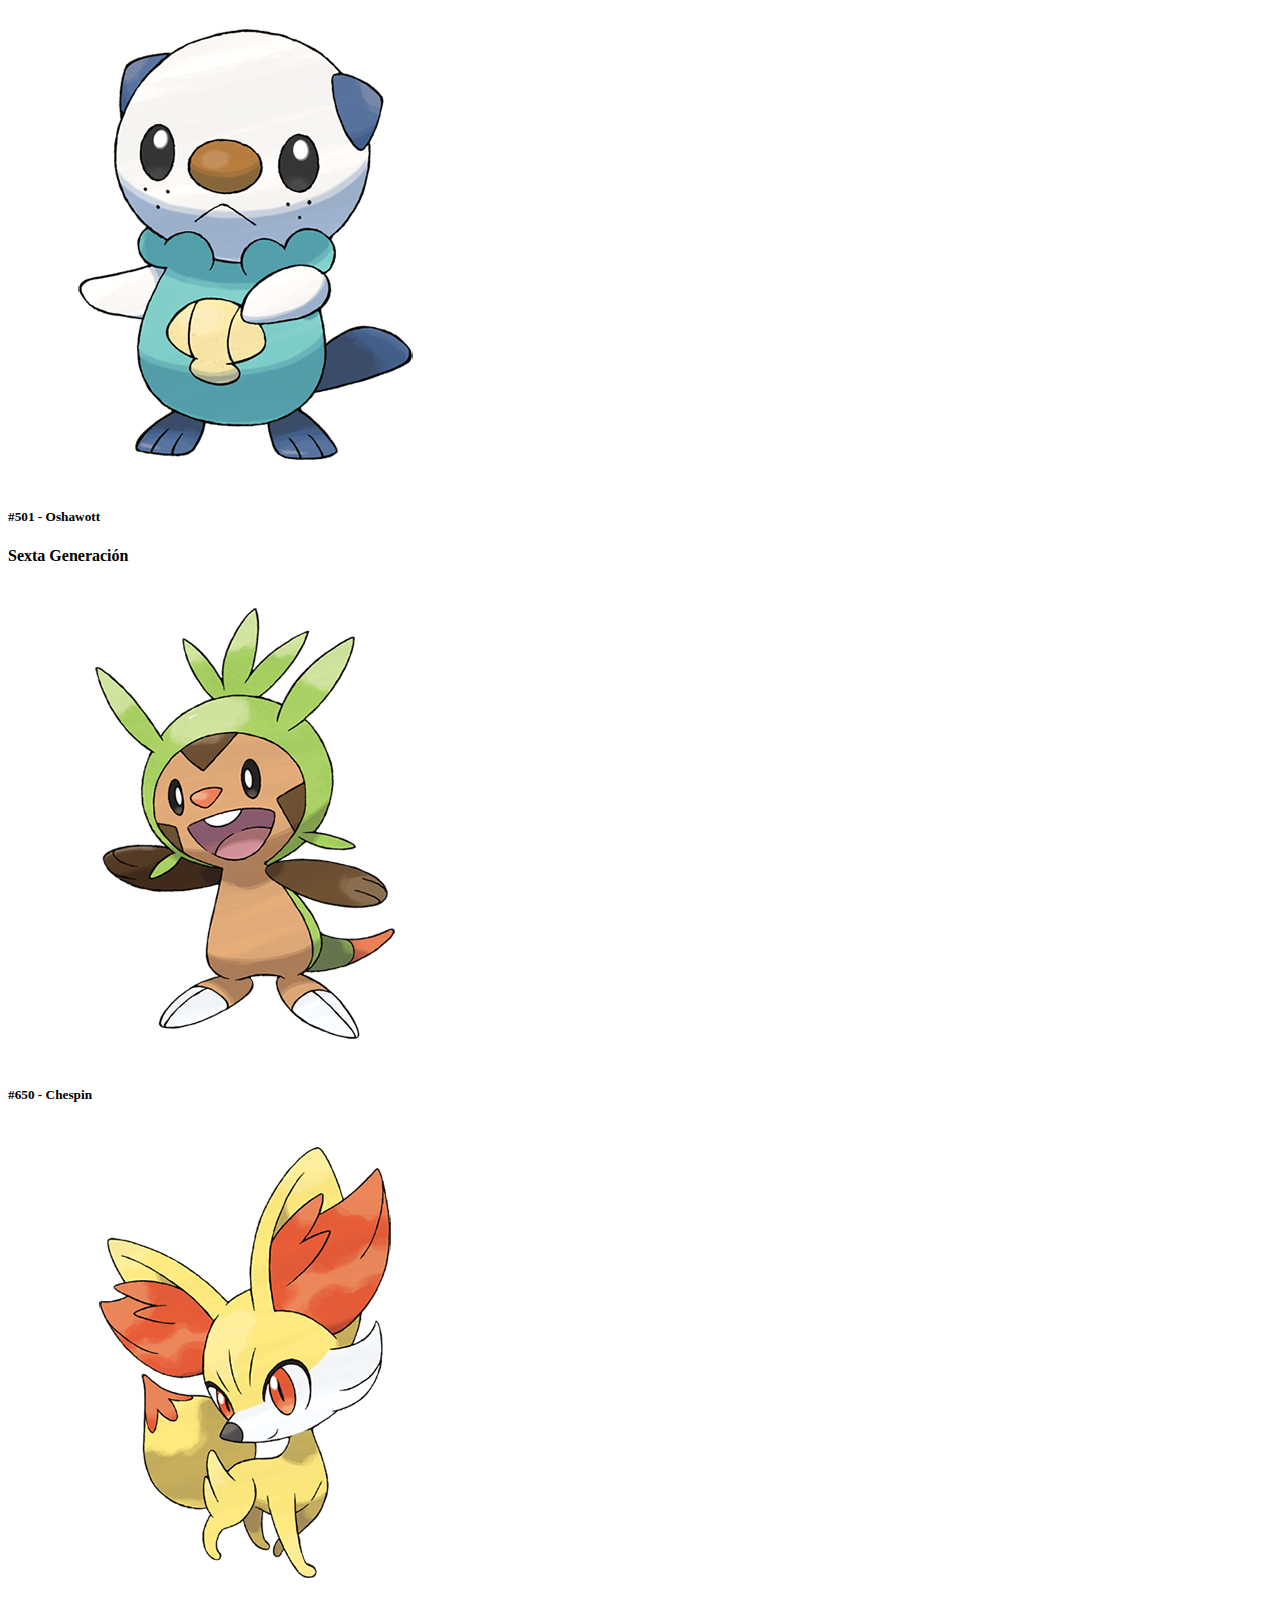
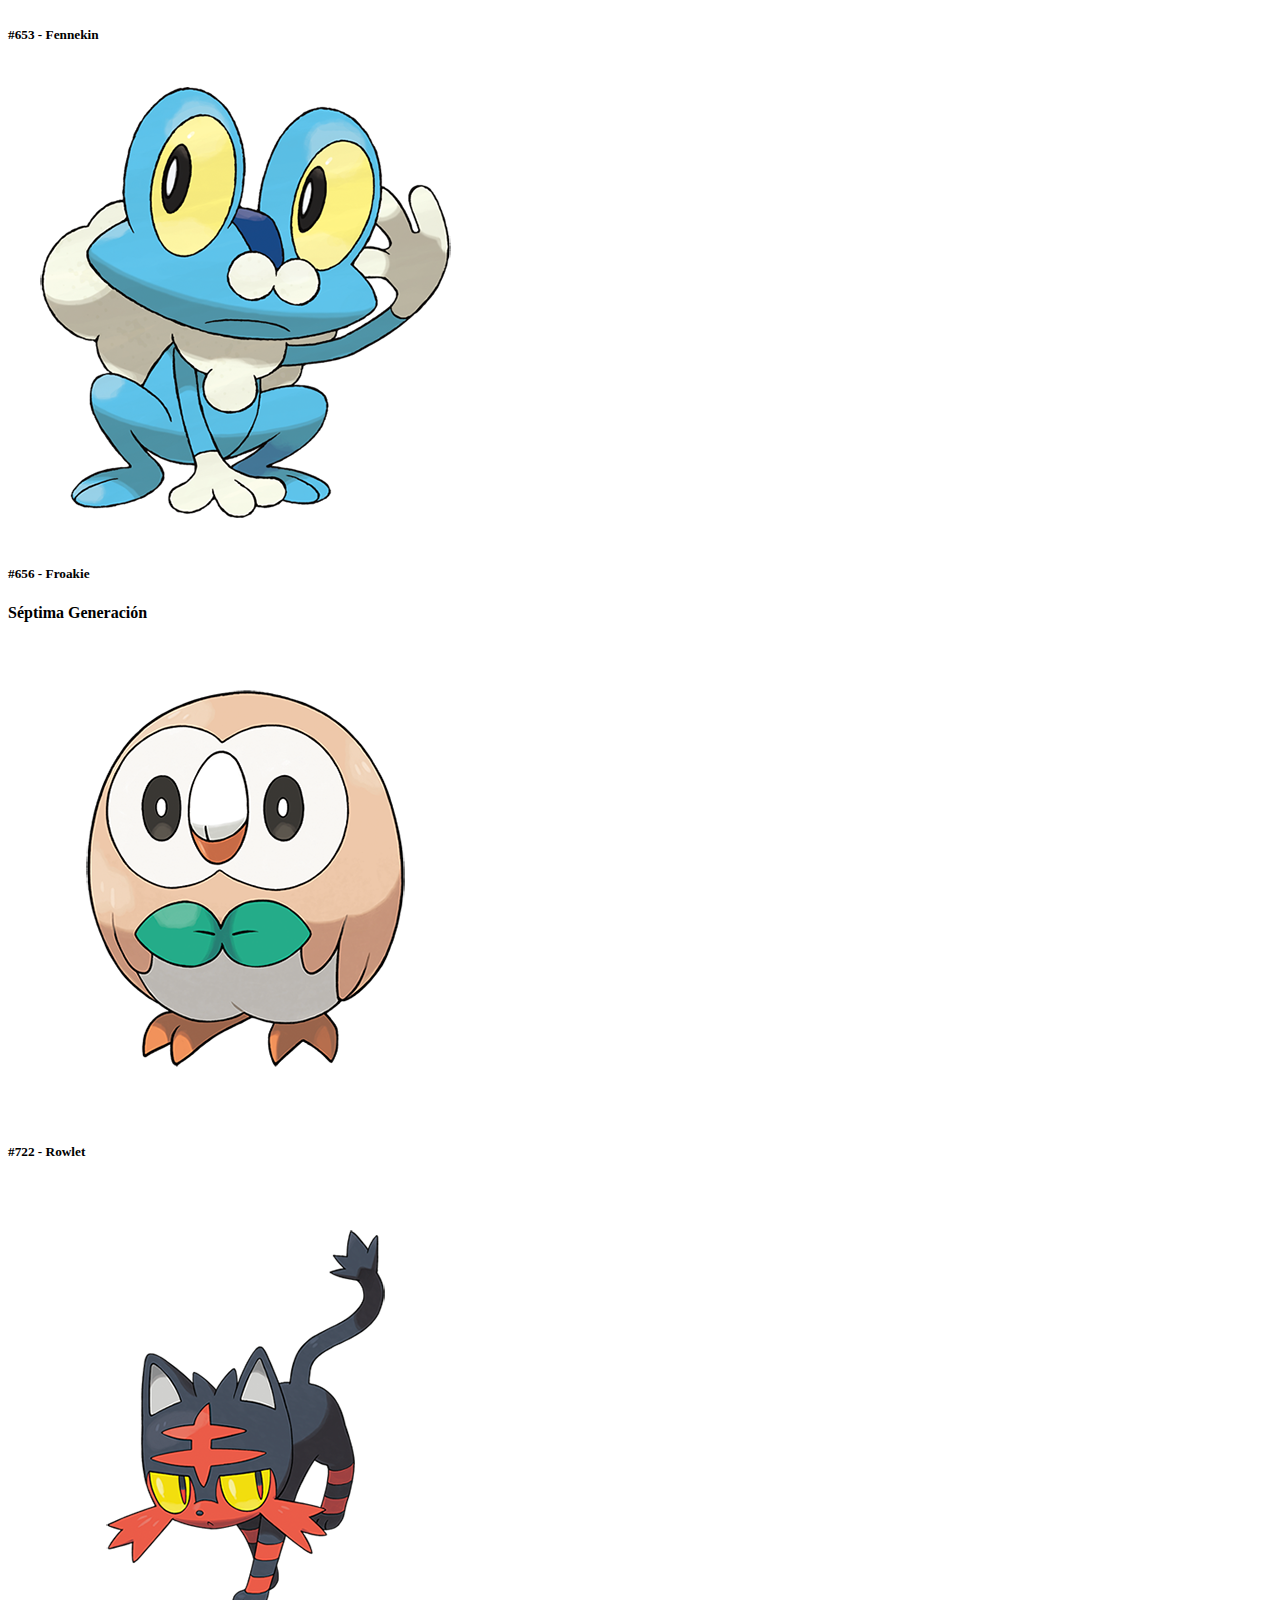
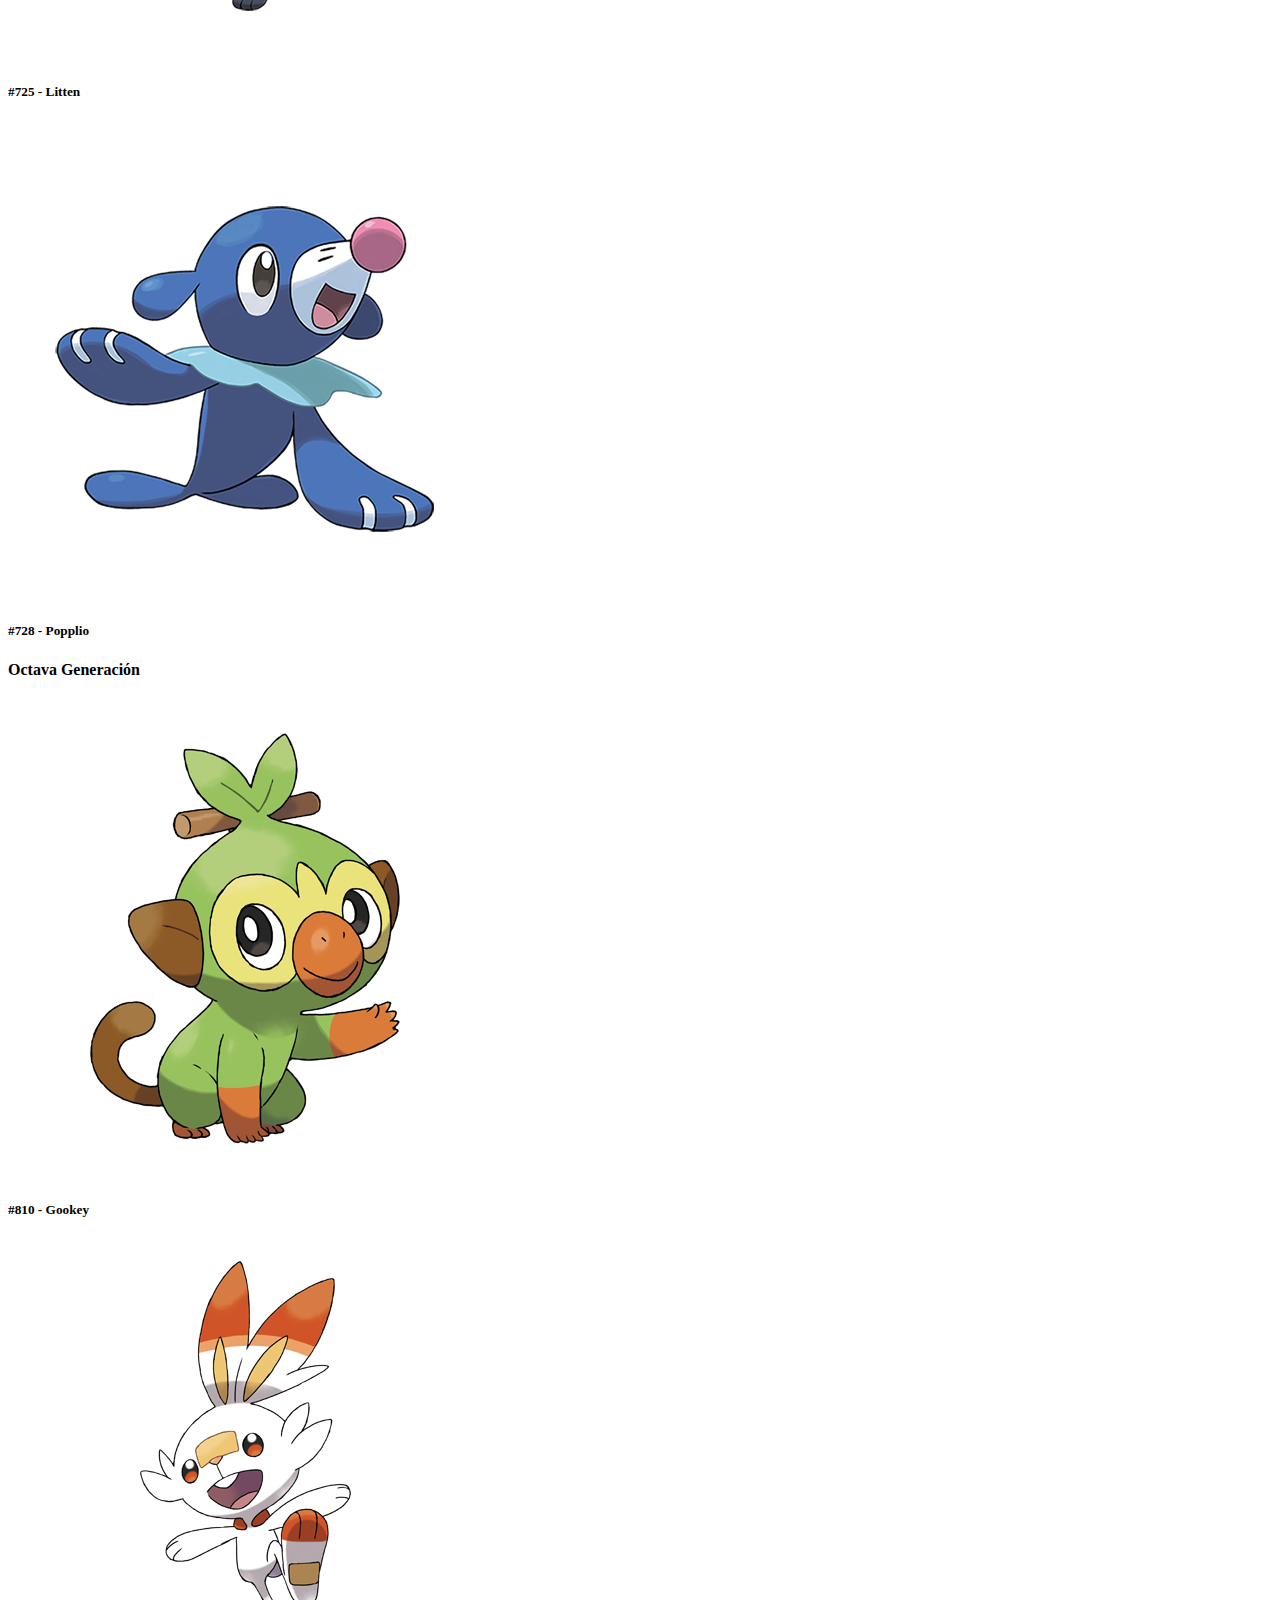
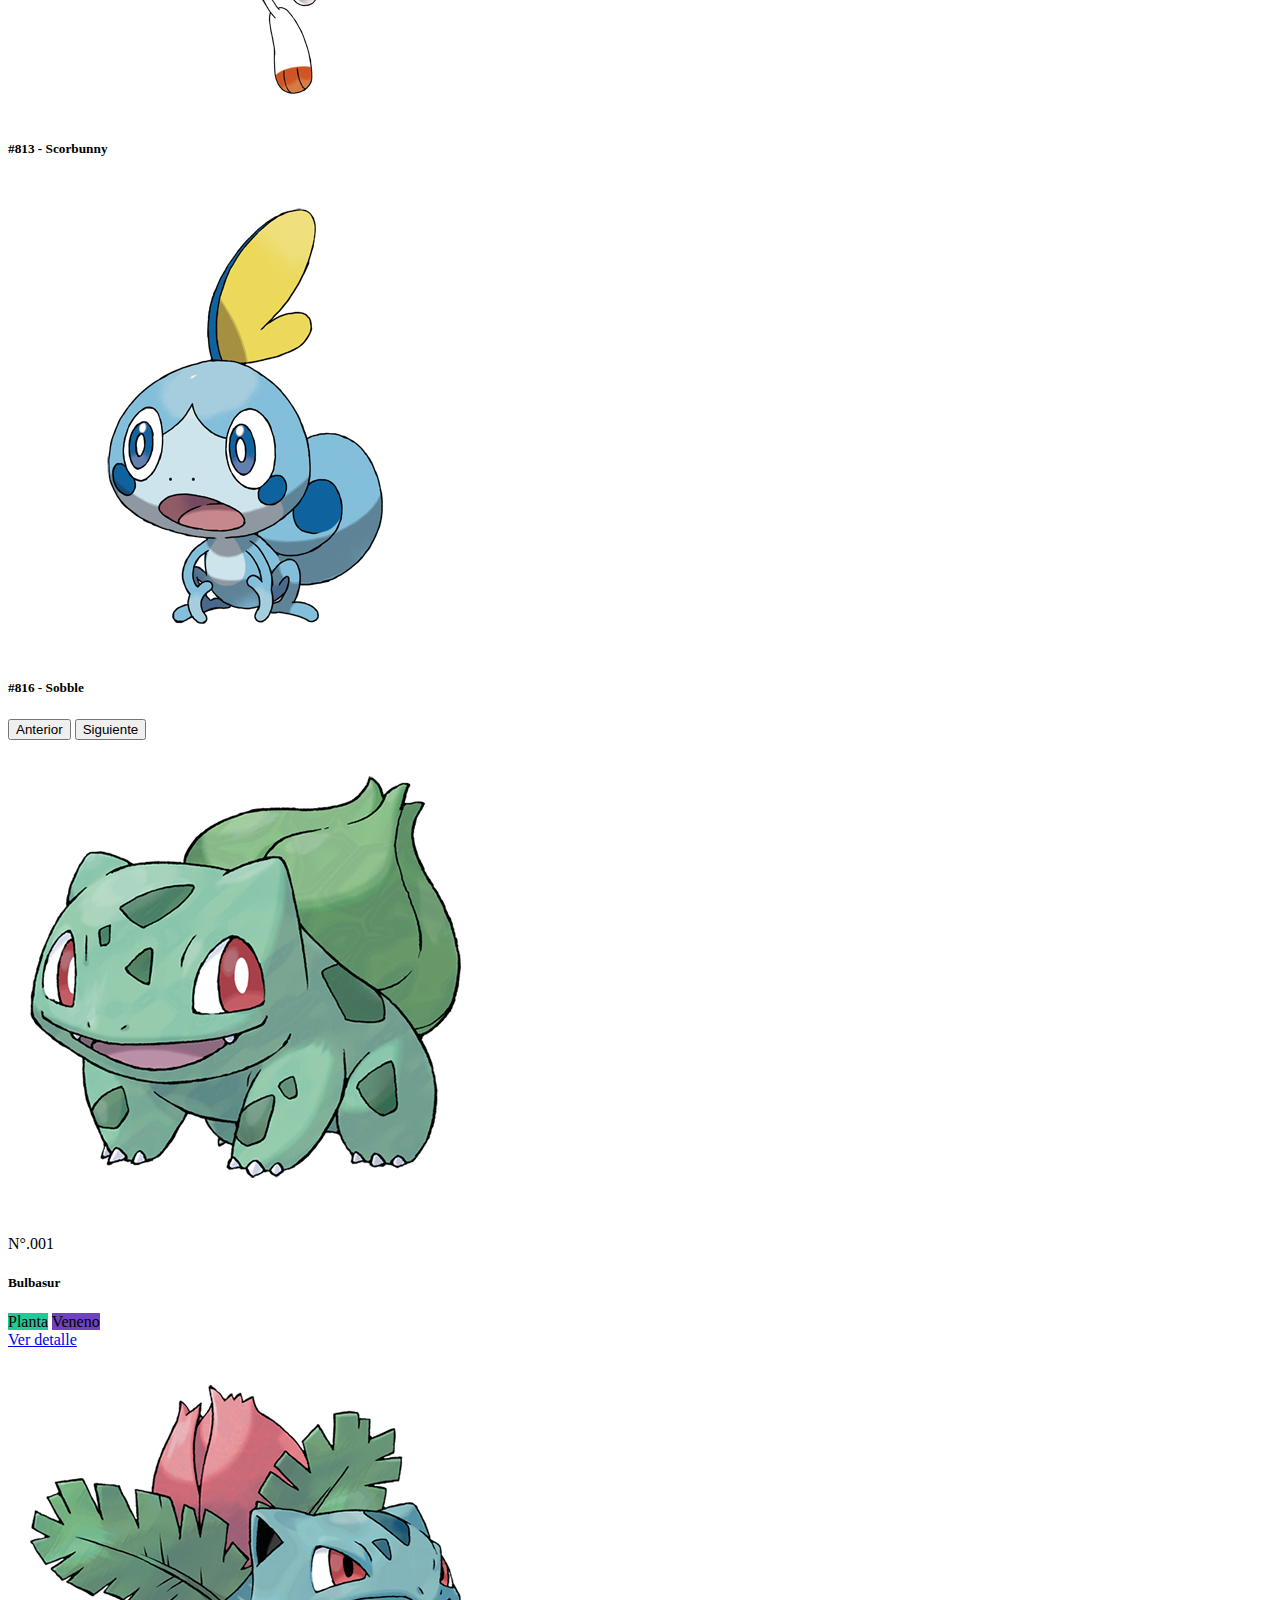
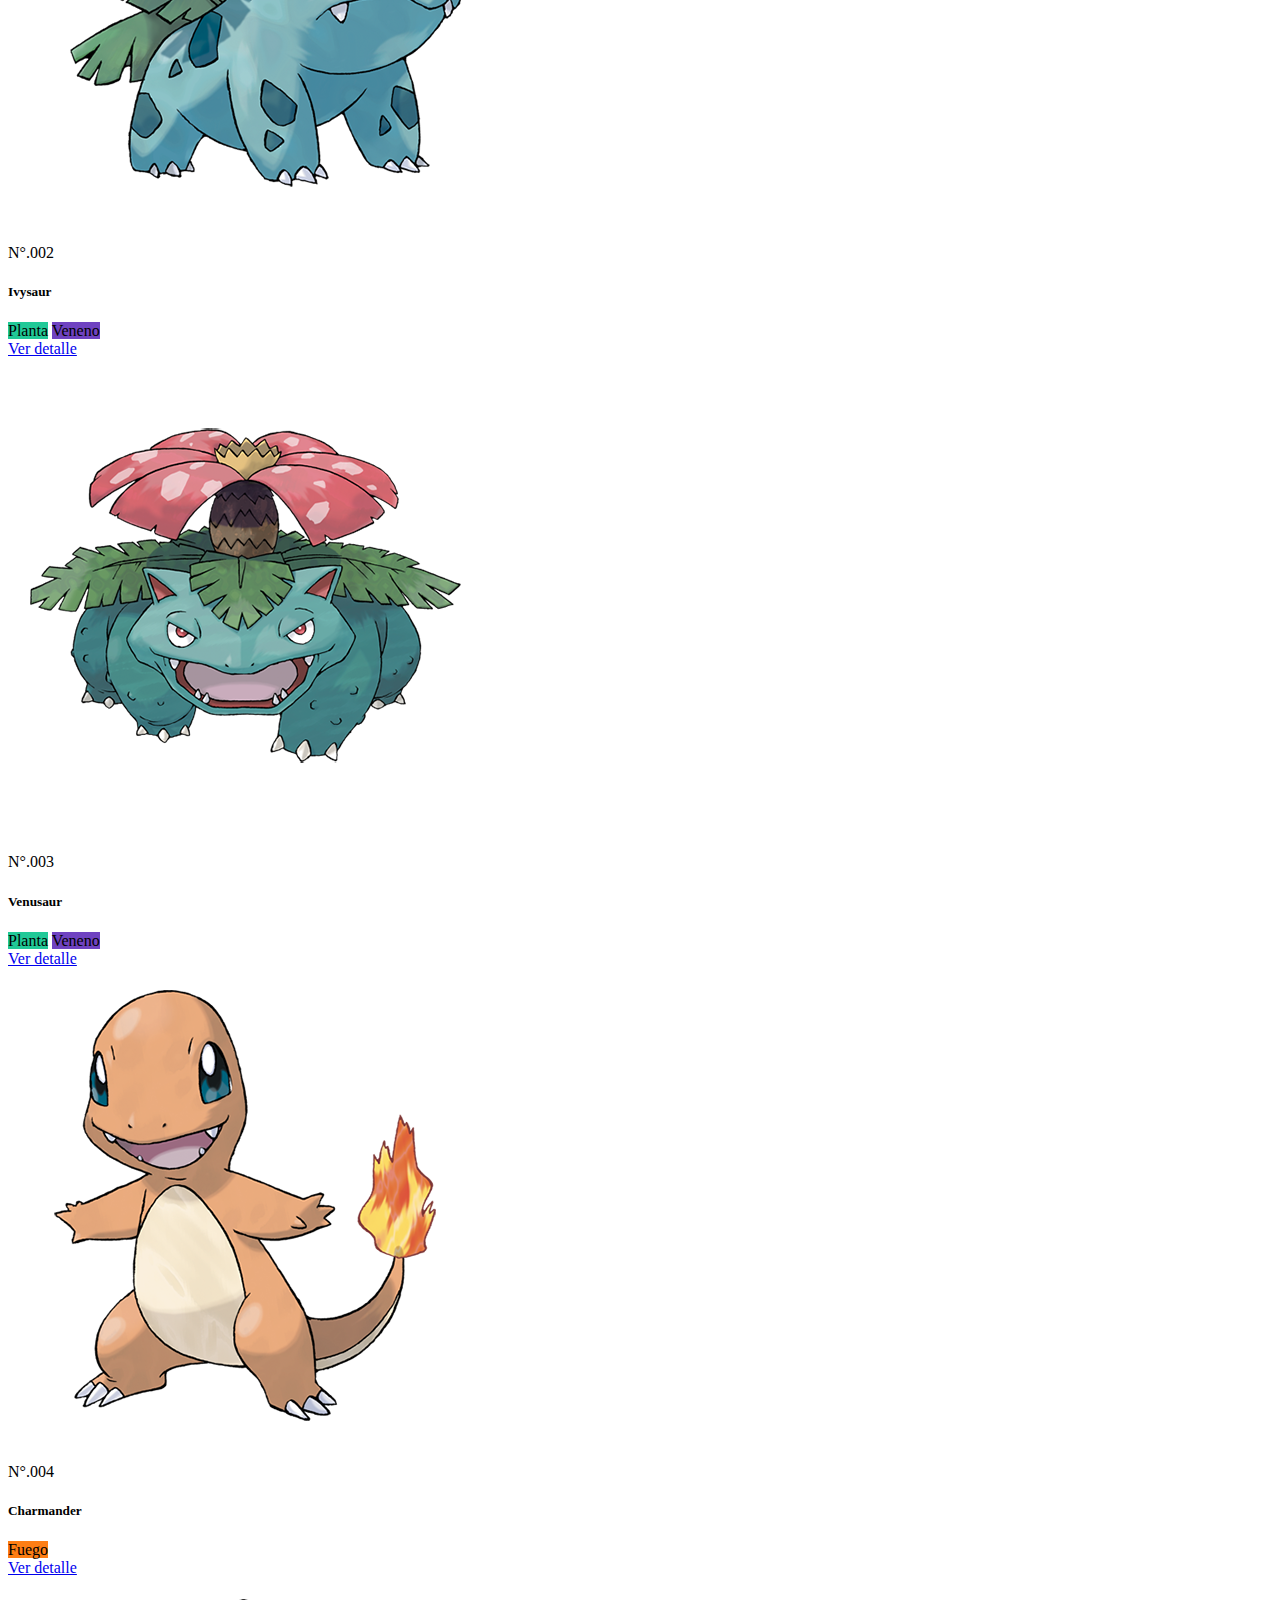
==== commit 3eebd0b4: "Se agregó nuevamente el carousel completo con imágenes al index" ====
--- a/index.html
+++ b/index.html
@@ -17,17 +17,17 @@
     <header class="bg-danger">
       <nav class="container navbar navbar-expand-lg navbar-dark bg-danger">
         <div class="container-fluid">
-          <a class="navbar-brand" href="./index.html">Pokedex</a>
+          <a class="navbar-brand" href="#">Pokedex</a>
           <button class="navbar-toggler" type="button" data-bs-toggle="collapse" data-bs-target="#navbarSupportedContent" aria-controls="navbarSupportedContent" aria-expanded="false" aria-label="Toggle navigation">
             <span class="navbar-toggler-icon"></span>
           </button>
           <div class="collapse navbar-collapse" id="navbarSupportedContent">
             <ul class="navbar-nav me-auto mb-2 mb-lg-0">
               <li class="nav-item">
-                <a class="nav-link active" aria-current="page" href="./index.html">inicio</a>
+                <a class="nav-link active" aria-current="page" href="#">inicio</a>
               </li>
               <li class="nav-item">
-                <a class="nav-link" href="./pages/sobre-nosotros.html">Sobre nosotros</a>
+                <a class="nav-link" href="#">Link</a>
               </li>
               <li class="nav-item dropdown">
                 <a class="nav-link dropdown-toggle" href="#" id="navbarDropdown" role="button" data-bs-toggle="dropdown" aria-expanded="false">
@@ -51,6 +51,212 @@
     </header>
     <!-- linkear algunas de las cards para que vaya a la pagina de detalle -->
     <main class="container mt-5">
+      <section  id="indicadoresCarousel" class="carousel slide">
+        <div class="carousel-indicators ">
+          <button type="button" data-bs-target="#indicadoresCarousel" data-bs-slide-to="0" class="text-bg-dark active w-25" aria-current="true" aria-label="Slide 1"></button>
+          <button type="button" data-bs-target="#indicadoresCarousel" data-bs-slide-to="1" class="text-bg-dark w-25" aria-label="Slide 2"></button>
+          <button type="button" data-bs-target="#indicadoresCarousel" data-bs-slide-to="2" class="text-bg-dark w-25" aria-label="Slide 3"></button>
+          <button type="button" data-bs-target="#indicadoresCarousel" data-bs-slide-to="3" class="text-bg-dark w-25" aria-label="Slide 4"></button>
+          <button type="button" data-bs-target="#indicadoresCarousel" data-bs-slide-to="4" class="text-bg-dark w-25" aria-label="Slide 5"></button>
+          <button type="button" data-bs-target="#indicadoresCarousel" data-bs-slide-to="5" class="text-bg-dark w-25" aria-label="Slide 6"></button>
+          <button type="button" data-bs-target="#indicadoresCarousel" data-bs-slide-to="6" class="text-bg-dark w-25" aria-label="Slide 7"></button>
+          <button type="button" data-bs-target="#indicadoresCarousel" data-bs-slide-to="7" class="text-bg-dark w-25" aria-label="Slide 8"></button>
+        </div>
+        <div class="carousel-inner">
+          <div class="carousel-item active">
+            <h4 class="display-4 text-center">Primera Generación</h4>
+            <div class="card-group px-5 pb-5">
+              <div class="card text-bg-success pt-5">
+                <img src="./img/001-bulbasur.png" class="card-img" alt="N°001 - Bulbasur">
+                <div class="card-img-overlay">
+                  <h5 class="card-title opacity-50 text-center text-bg-dark rounded-2 p-1">#001 - Bulbasur</h5>
+                </div>
+              </div>
+              <div class="card text-bg-danger pt-5">
+                <img src="./img/004-charmander.png" class="card-img" alt="N°004 - Charmander">
+                <div class="card-img-overlay">
+                  <h5 class="card-title opacity-50 text-center text-bg-dark rounded-2 p-1">#004 - Charmander</h5>
+                </div>
+              </div>
+              <div class="card text-bg-info pt-5">
+                <img src="./img/007-squirtle.png" class="card-img" alt="N°007 - Squirtle">
+                <div class="card-img-overlay">
+                  <h5 class="card-title opacity-50 text-center text-bg-dark rounded-2 p-1">#007 - Squirtle</h5>
+                </div>
+              </div>
+            </div>
+          </div>
+          <div class="carousel-item">
+            <h4 class="display-4 text-center">Segunda Generación</h4>
+            <div class="card-group px-5 pb-5">
+              <div class="card text-bg-success pt-5">
+                <img src="./img/152-chikorita.png" class="card-img" alt="N°152 - Chikorita">
+                <div class="card-img-overlay">
+                  <h5 class="card-title opacity-50 text-center text-bg-dark rounded-2 p-1">#152 - Chikorita</h5>
+                </div>
+              </div>
+              <div class="card text-bg-danger pt-5">
+                <img src="./img/155-cyndaquil.png" class="card-img" alt="N°155 Cyndaquil">
+                <div class="card-img-overlay">
+                  <h5 class="card-title opacity-50 text-center text-bg-dark rounded-2 p-1">#155 - Cyndaquil</h5>
+                </div>
+              </div>
+              <div class="card text-bg-info pt-5">
+                <img src="./img/158-totodile.png" class="card-img" alt="N°158 Totodile">
+                <div class="card-img-overlay">
+                  <h5 class="card-title opacity-50 text-center text-bg-dark rounded-2 p-1">#158 - Totodile</h5>
+                </div>
+              </div>
+            </div>      
+          </div>
+          <div class="carousel-item">
+            <h4 class="display-4 text-center">Tercera Generación</h4>
+            <div class="card-group px-5 pb-5">
+              <div class="card text-bg-success pt-5">
+                <img src="./img/252-treecko.png" class="card-img" alt="N°252 - Treecko">
+                <div class="card-img-overlay">
+                  <h5 class="card-title opacity-50 text-center text-bg-dark rounded-2 p-1">#252 - Treecko</h5>
+                </div>
+              </div>
+              <div class="card text-bg-danger pt-5">
+                <img src="./img/255-torchic.png" class="card-img" alt="N°255 - Torchic">
+                <div class="card-img-overlay">
+                  <h5 class="card-title opacity-50 text-center text-bg-dark rounded-2 p-1">#255 - Torchic</h5>
+                </div>
+              </div>
+              <div class="card text-bg-info pt-5">
+                <img src="./img/258-mudkip.png" class="card-img" alt="N°258 - Mudkip">
+                <div class="card-img-overlay">
+                  <h5 class="card-title opacity-50 text-center text-bg-dark rounded-2 p-1">#258 - Mudkip</h5>
+                </div>
+              </div>
+            </div> 
+          </div>
+          <div class="carousel-item">
+            <h4 class="display-4 text-center">Cuarta Generación</h4>
+            <div class="card-group px-5 pb-5">
+              <div class="card text-bg-success pt-5">
+                <img src="./img/387-turtwig.png" class="card-img" alt="N°387 - Turtwig">
+                <div class="card-img-overlay">
+                  <h5 class="card-title opacity-50 text-center text-bg-dark rounded-2 p-1">#387 - Turtwig</h5>
+                </div>
+              </div>
+              <div class="card text-bg-danger pt-5">
+                <img src="./img/390-chimchar.png" class="card-img" alt="N°390 - Chimchar">
+                <div class="card-img-overlay">
+                  <h5 class="card-title opacity-50 text-center text-bg-dark rounded-2 p-1">#390 - Chimchar</h5>
+                </div>
+              </div>
+              <div class="card text-bg-info pt-5">
+                <img src="./img/393-piplup.png" class="card-img" alt="N°393 - Piplup">
+                <div class="card-img-overlay">
+                  <h5 class="card-title opacity-50 text-center text-bg-dark rounded-2 p-1">#393 - Piplup</h5>
+                </div>
+              </div>
+            </div> 
+          </div>
+          <div class="carousel-item">
+            <h4 class="display-4 text-center">Quinta Generación</h4>
+            <div class="card-group px-5 pb-5">
+              <div class="card text-bg-success pt-5">
+                <img src="./img/495-snivy.png" class="card-img" alt="N°495 - Snivy">
+                <div class="card-img-overlay">
+                  <h5 class="card-title opacity-50 text-center text-bg-dark rounded-2 p-1">#495 - Snivy</h5>
+                </div>
+              </div>
+              <div class="card text-bg-danger pt-5">
+                <img src="./img/498-tepig.png" class="card-img" alt="N°498 - Tepig">
+                <div class="card-img-overlay">
+                  <h5 class="card-title opacity-50 text-center text-bg-dark rounded-2 p-1">#498 - Tepig</h5>
+                </div>
+              </div>
+              <div class="card text-bg-info pt-5">
+                <img src="./img/501-oshawott.png" class="card-img" alt="N°501 - Oshawott">
+                <div class="card-img-overlay">
+                  <h5 class="card-title opacity-50 text-center text-bg-dark rounded-2 p-1">#501 - Oshawott</h5>
+                </div>
+              </div>
+            </div> 
+          </div>
+          <div class="carousel-item">
+            <h4 class="display-4 text-center">Sexta Generación</h4>
+            <div class="card-group px-5 pb-5">
+              <div class="card text-bg-success pt-5">
+                <img src="./img/650-chespin.png" class="card-img" alt="N°650 - Chespin">
+                <div class="card-img-overlay">
+                  <h5 class="card-title opacity-50 text-center text-bg-dark rounded-2 p-1">#650 - Chespin</h5>
+                </div>
+              </div>
+              <div class="card text-bg-danger pt-5">
+                <img src="./img/653-fennekin.png" class="card-img" alt="N°653 - Fennekin">
+                <div class="card-img-overlay">
+                  <h5 class="card-title opacity-50 text-center text-bg-dark rounded-2 p-1">#653 - Fennekin</h5>
+                </div>
+              </div>
+              <div class="card text-bg-info pt-5">
+                <img src="./img/656-froakie.png" class="card-img" alt="N°656 - Froakie">
+                <div class="card-img-overlay">
+                  <h5 class="card-title opacity-50 text-center text-bg-dark rounded-2 p-1">#656 - Froakie</h5>
+                </div>
+              </div>
+            </div> 
+          </div>
+          <div class="carousel-item">
+            <h4 class="display-4 text-center">Séptima Generación</h4>
+            <div class="card-group px-5 pb-5">
+              <div class="card text-bg-success pt-5">
+                <img src="./img/722-rowlet.png" class="card-img" alt="N°722 - Rowlet">
+                <div class="card-img-overlay">
+                  <h5 class="card-title opacity-50 text-center text-bg-dark rounded-2 p-1">#722 - Rowlet</h5>
+                </div>
+              </div>
+              <div class="card text-bg-danger pt-5">
+                <img src="./img/725-litten.png" class="card-img" alt="N°725 - Litten">
+                <div class="card-img-overlay">
+                  <h5 class="card-title opacity-50 text-center text-bg-dark rounded-2 p-1">#725 - Litten</h5>
+                </div>
+              </div>
+              <div class="card text-bg-info pt-5">
+                <img src="./img/728-popplio.png" class="card-img" alt="N°728 - Popplio">
+                <div class="card-img-overlay">
+                  <h5 class="card-title opacity-50 text-center text-bg-dark rounded-2 p-1">#728 - Popplio</h5>
+                </div>
+              </div>
+            </div> 
+          </div>
+          <div class="carousel-item">
+            <h4 class="display-4 text-center">Octava Generación</h4>
+            <div class="card-group px-5 pb-5">
+              <div class="card text-bg-success pt-5">
+                <img src="./img/810-grookey.png" class="card-img" alt="N°810 - Gookey">
+                <div class="card-img-overlay">
+                  <h5 class="card-title opacity-50 text-center text-bg-dark rounded-2 p-1">#810 - Gookey</h5>
+                </div>
+              </div>
+              <div class="card text-bg-danger pt-5">
+                <img src="./img/813-scorbunny.png" class="card-img" alt="N°813 - Scorbunny">
+                <div class="card-img-overlay">
+                  <h5 class="card-title opacity-50 text-center text-bg-dark rounded-2 p-1">#813 - Scorbunny</h5>
+                </div>
+              </div>
+              <div class="card text-bg-info pt-5">
+                <img src="./img/816-sobble.png" class="card-img" alt="N°816 - Sobble">
+                <div class="card-img-overlay">
+                  <h5 class="card-title opacity-50 text-center text-bg-dark rounded-2 p-1">#816 - Sobble</h5>
+                </div>
+              </div>
+            </div> 
+          </div>
+        </div>
+        <button class="carousel-control-prev" type="button" data-bs-target="#indicadoresCarousel" data-bs-slide="prev">
+          <span class="carousel-control-prev-icon text-bg-dark rounded-2" aria-hidden="true"></span>
+          <span class="visually-hidden">Anterior</span>
+        </button>
+        <button class="carousel-control-next" type="button" data-bs-target="#indicadoresCarousel" data-bs-slide="next">
+          <span class="carousel-control-next-icon text-bg-dark rounded-2" aria-hidden="true"></span>
+          <span class="visually-hidden">Siguiente</span>
+        </button>
+      </section>
       <div class="row row-cols-1 row-cols-md-4 g-4">
         <div class="col">
           <div class="card h-100">
@@ -188,11 +394,12 @@
         </div>
       </div> 
     </main>
-    <footer class="bg-dark text-secondary-emphasis py-4 d-flex justify-content-center text-center">
+
+    <footer class="bg-dark text-light py-4 d-flex justify-content-center text-center">
       <section class="container">
-        <h3>Pokemaniacos 2023 &copy; Todos los derechos reservados.</h3>
+        <h3>&copy; Todos los derechos reservados</h3>
       </section>
     </footer>
     <script src="https://cdn.jsdelivr.net/npm/bootstrap@5.3.0-alpha1/dist/js/bootstrap.bundle.min.js" integrity="sha384-w76AqPfDkMBDXo30jS1Sgez6pr3x5MlQ1ZAGC+nuZB+EYdgRZgiwxhTBTkF7CXvN" crossorigin="anonymous"></script>
   </body>
-</html>+</html>
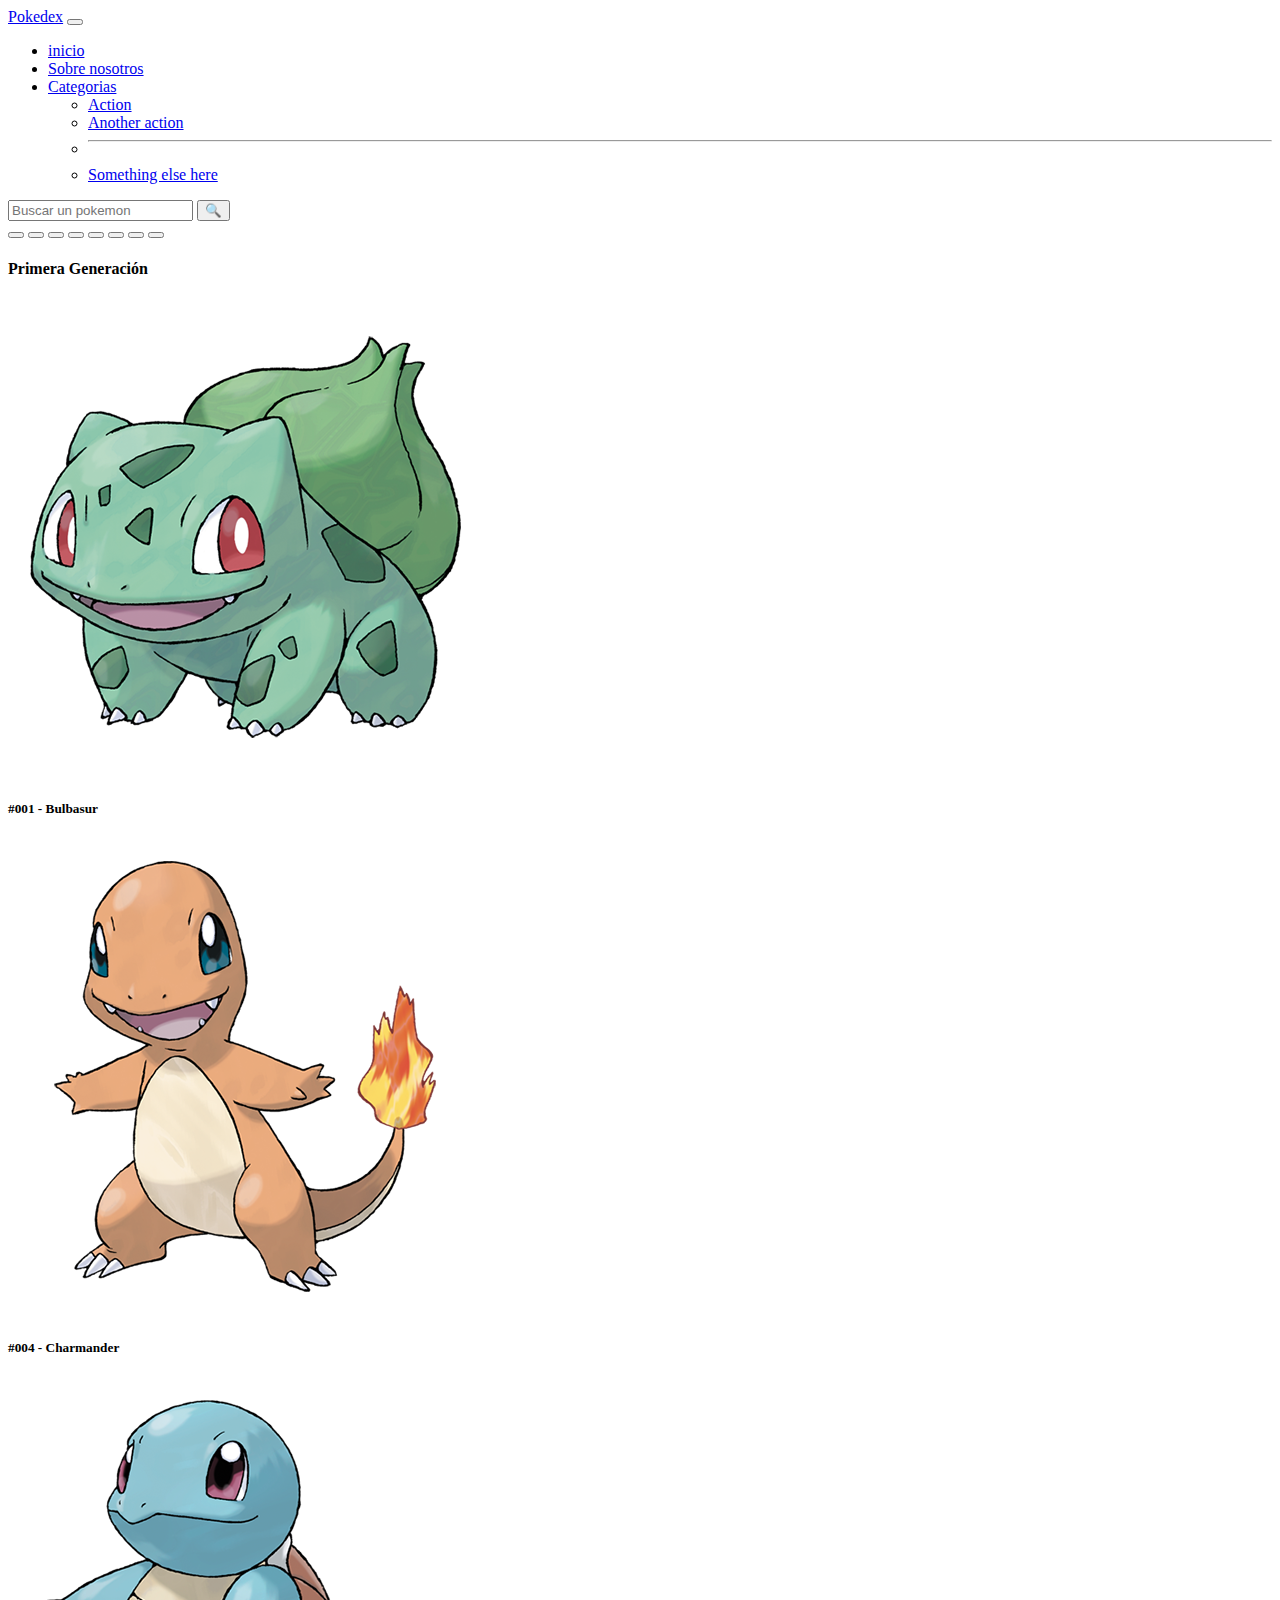
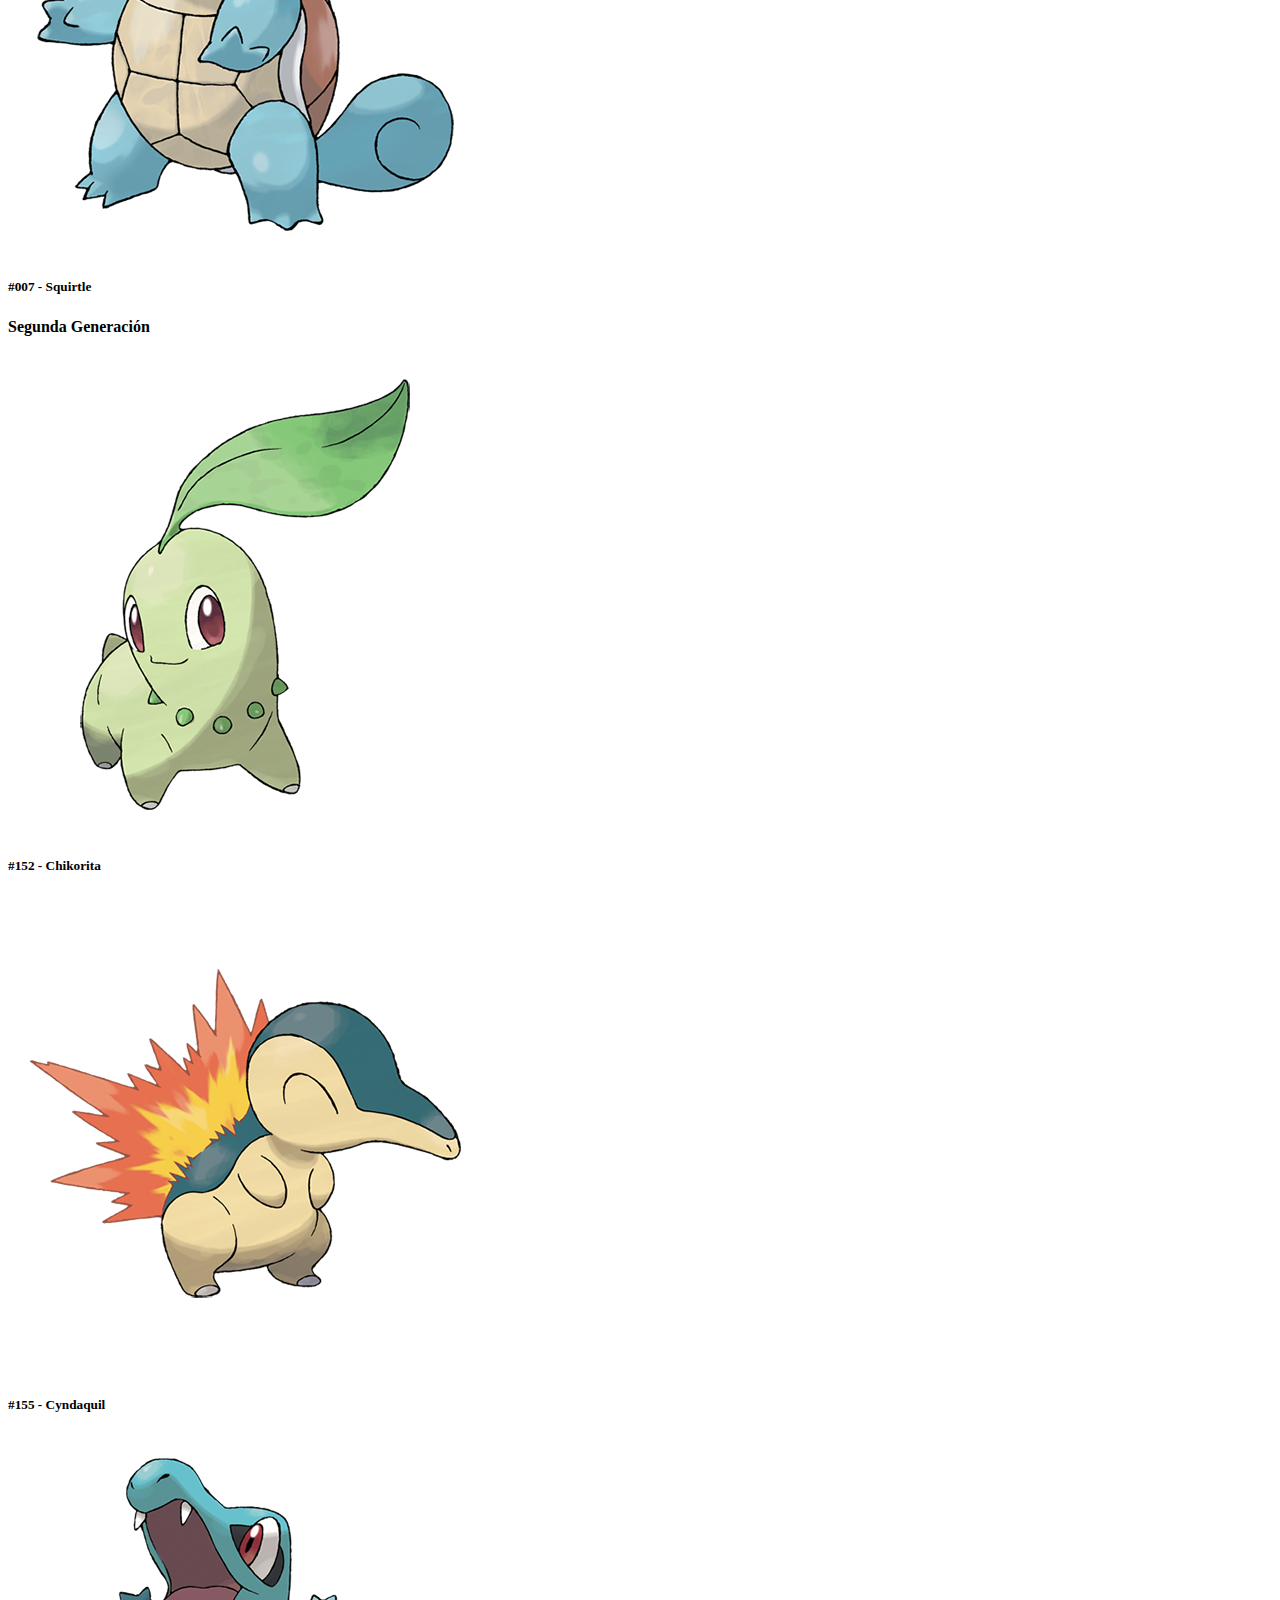
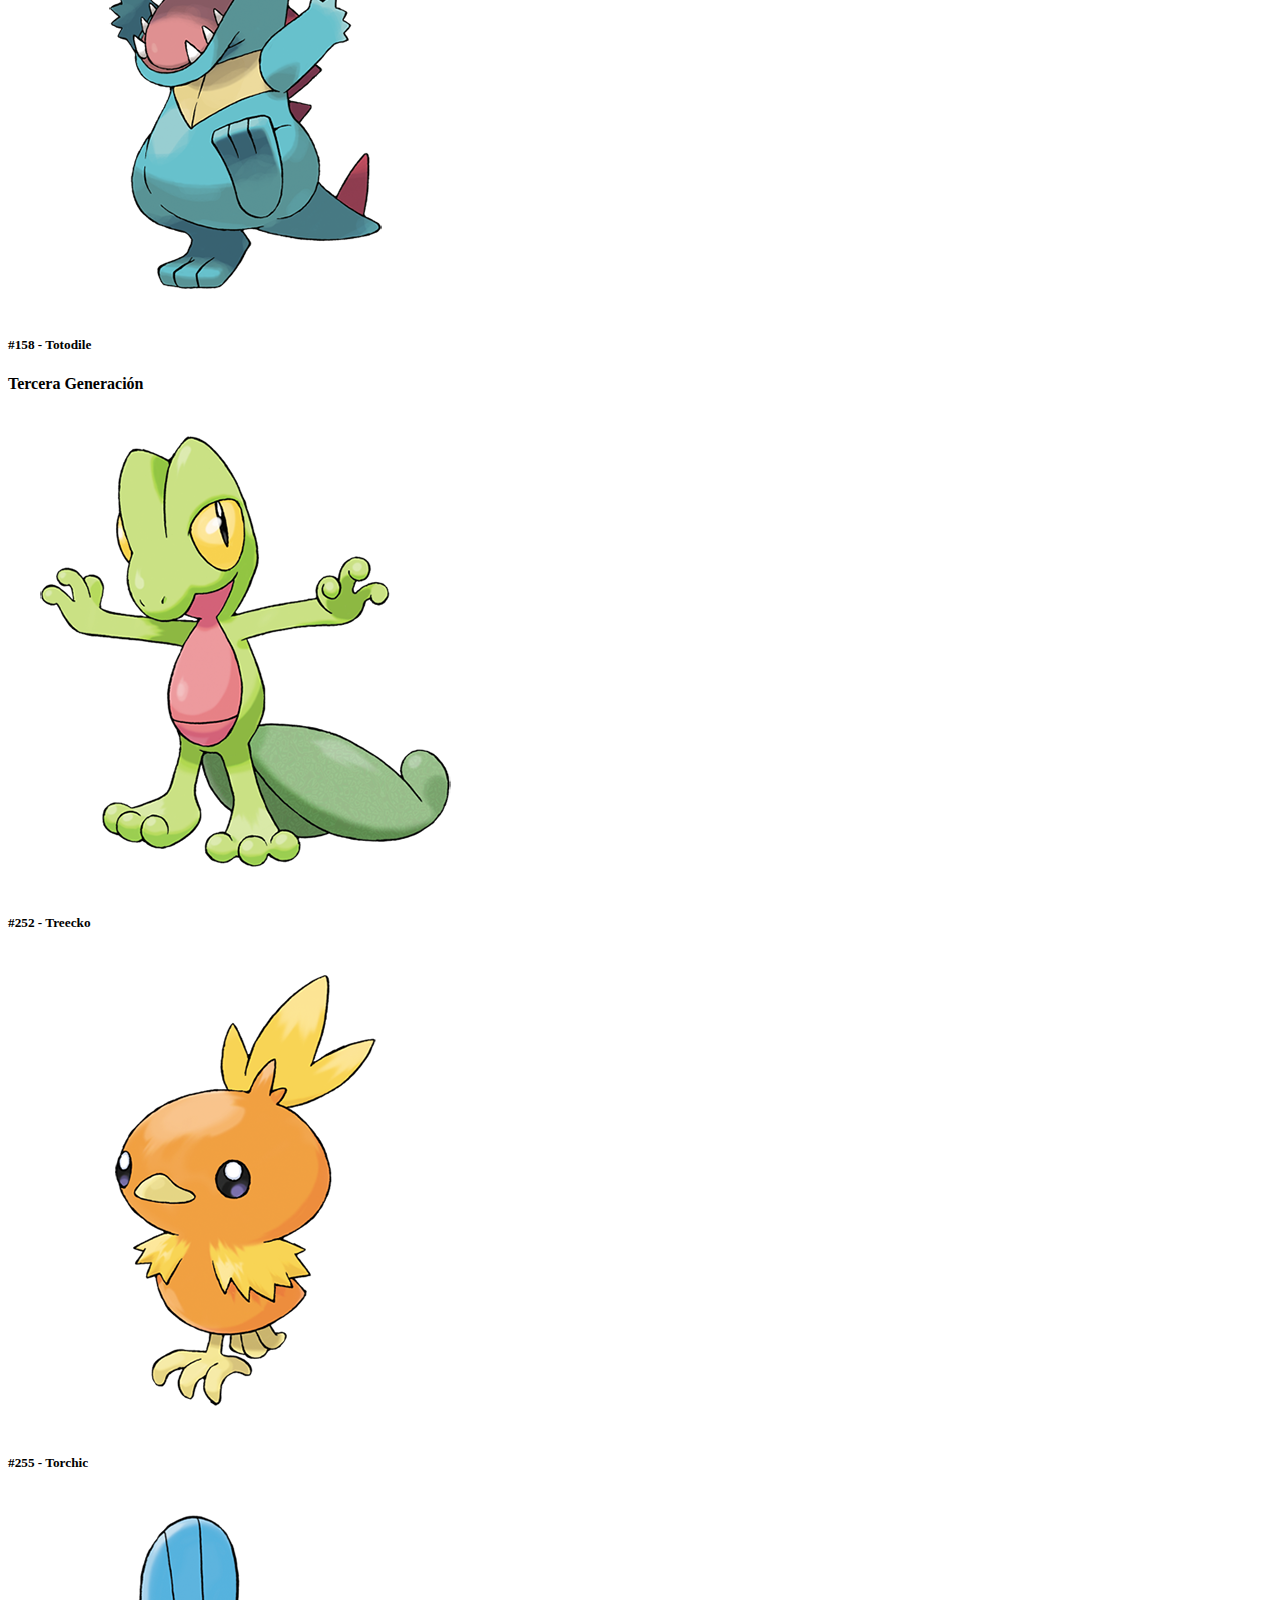
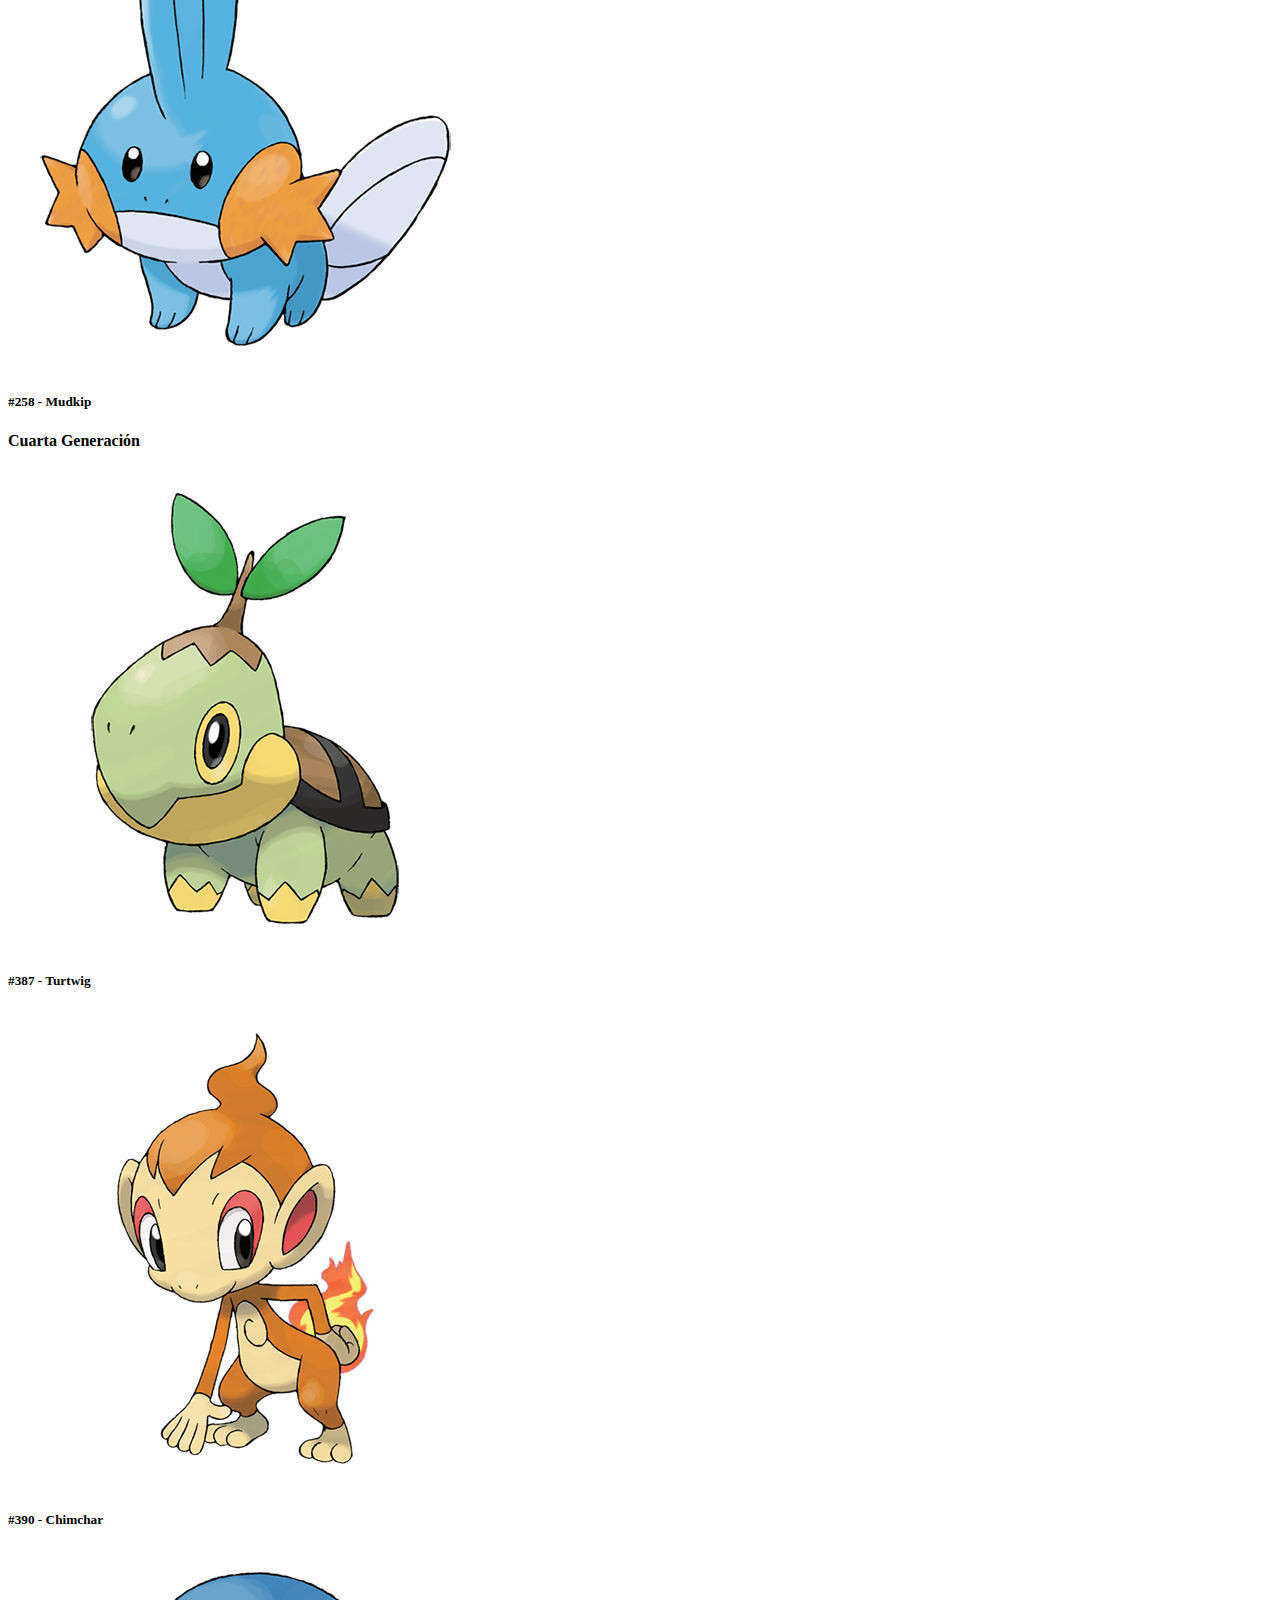
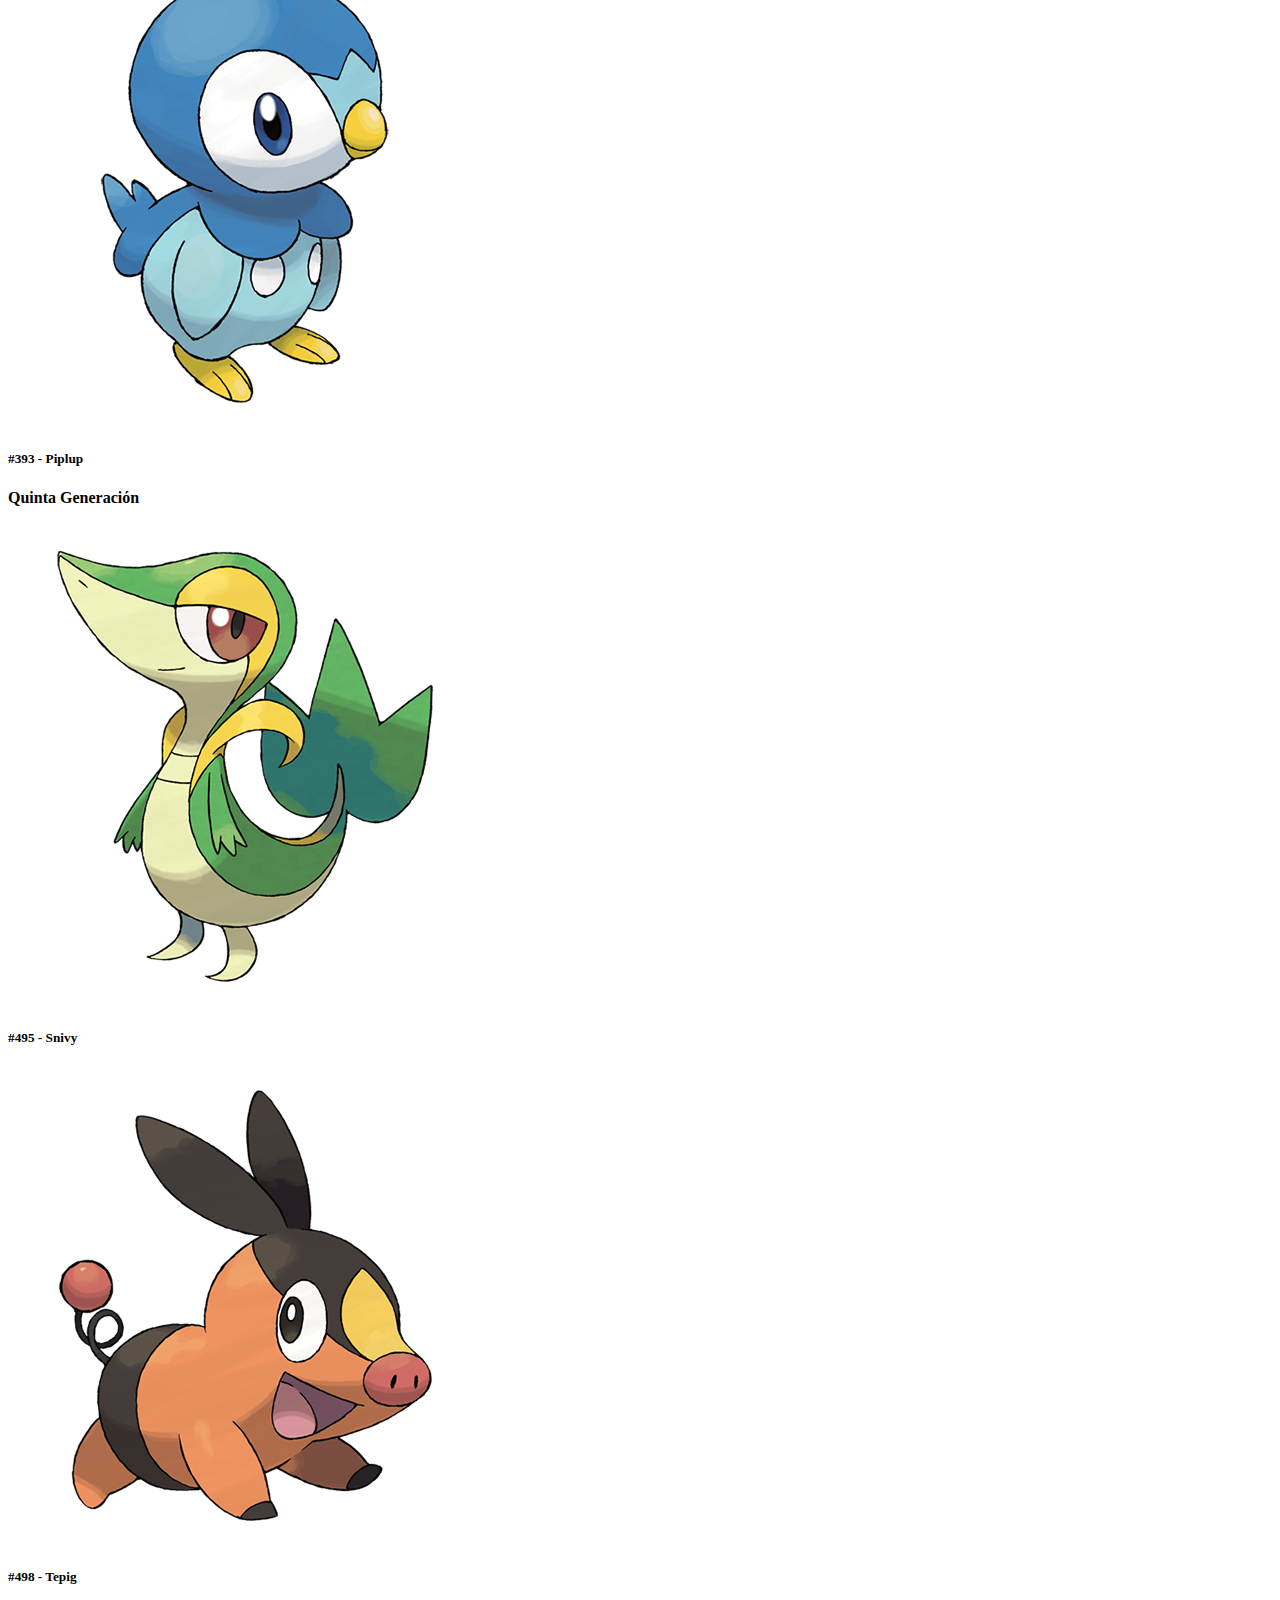
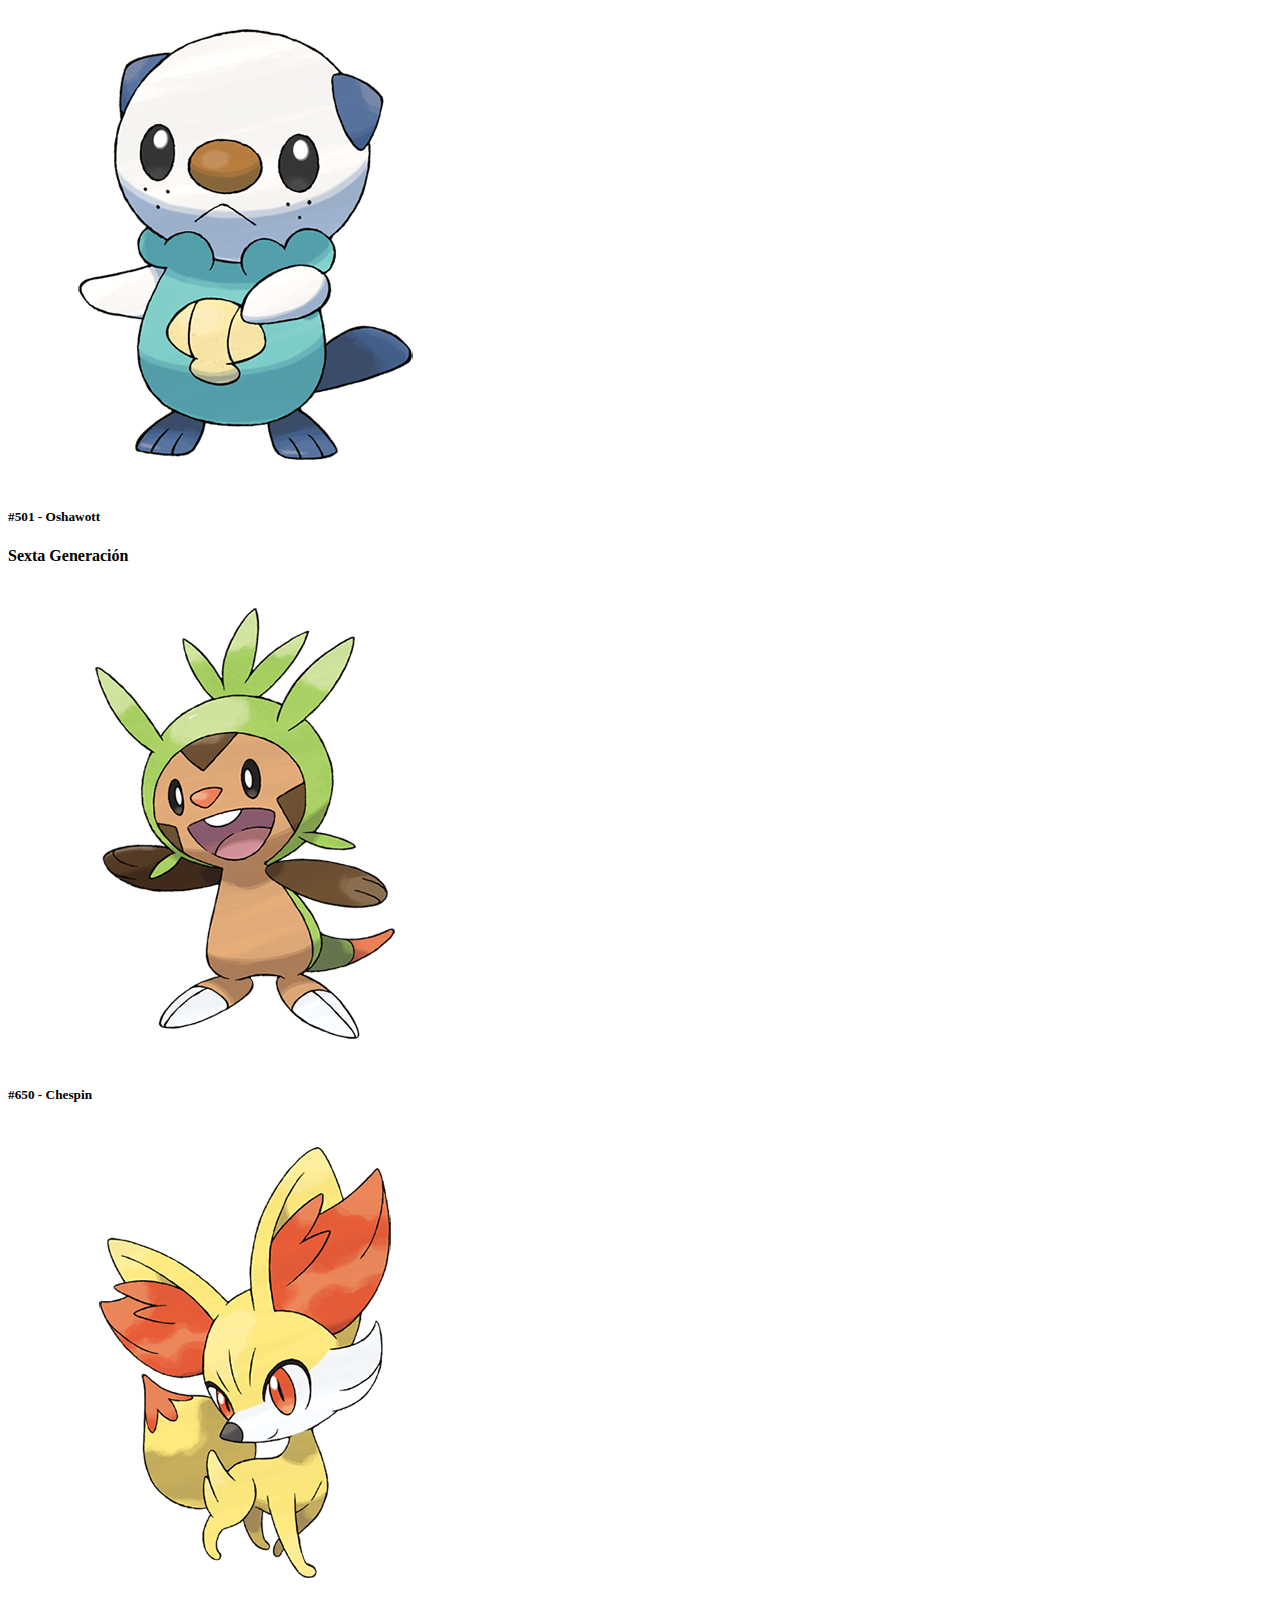
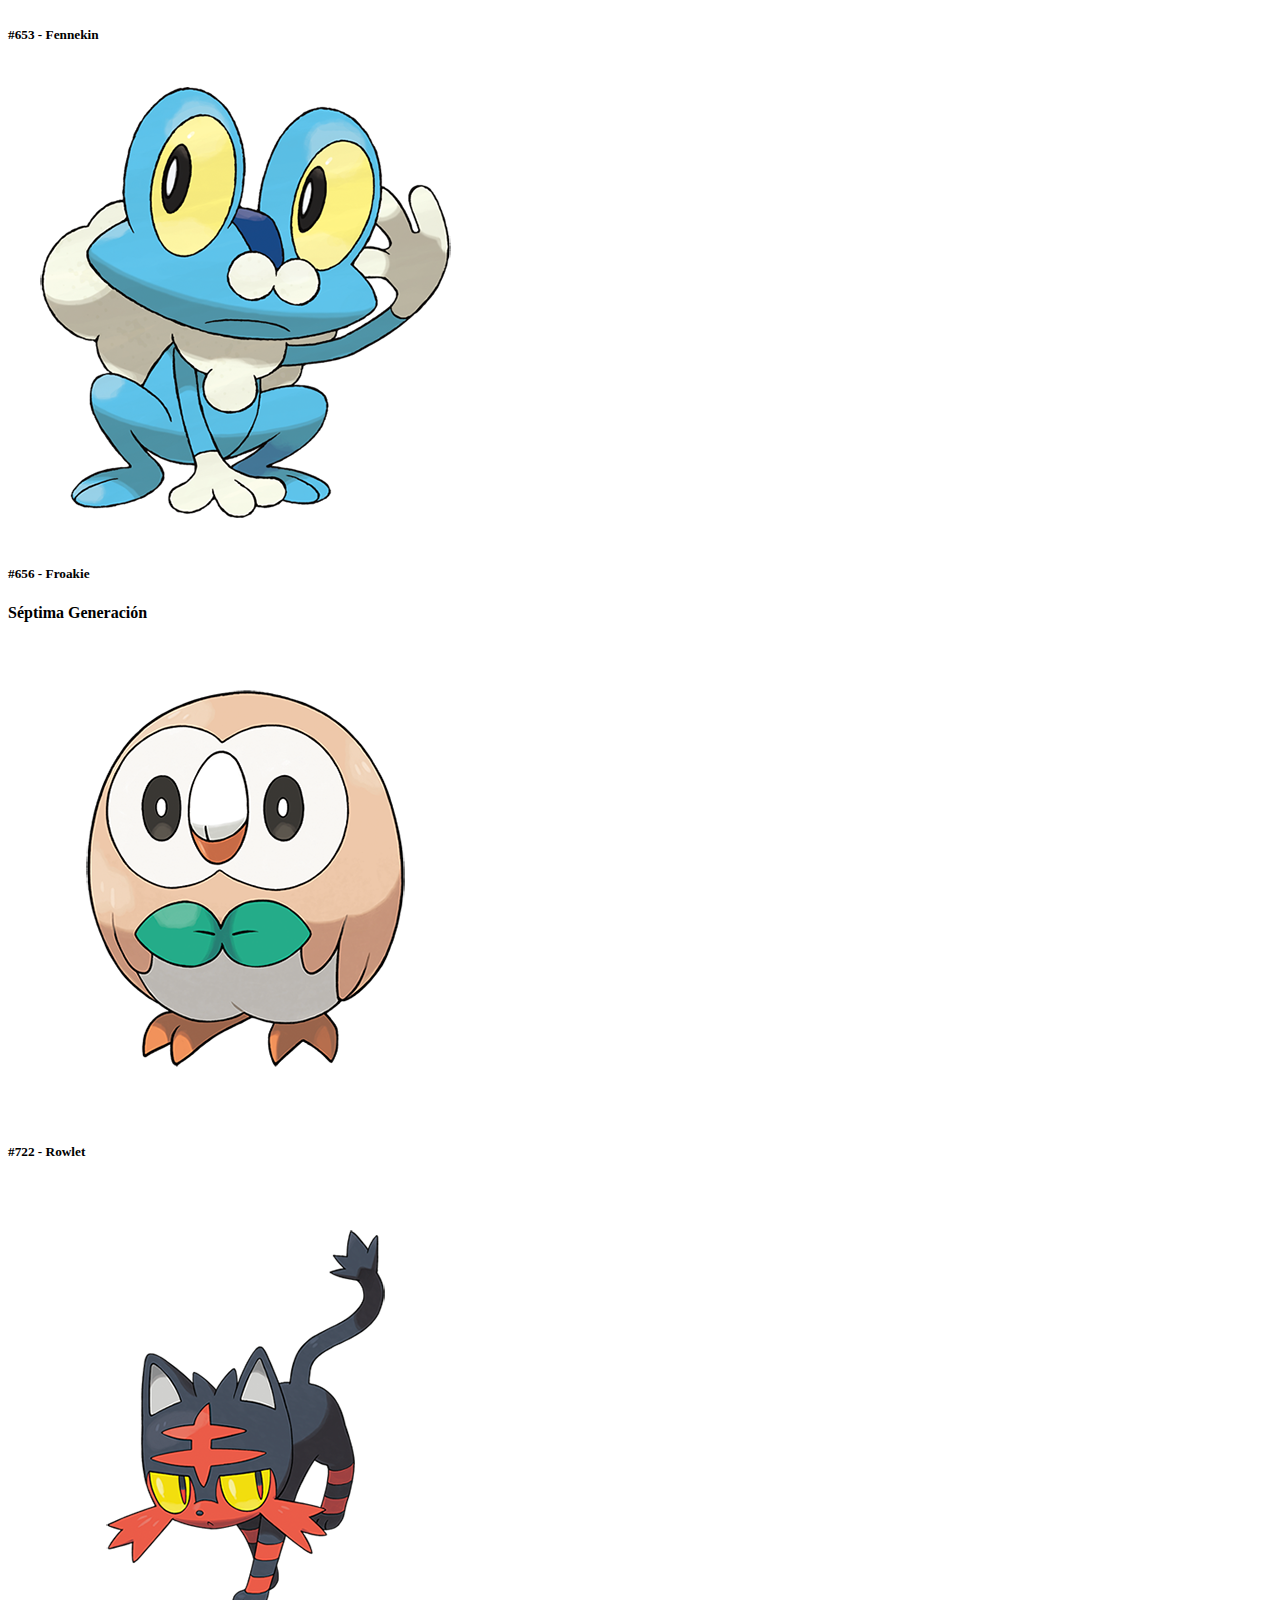
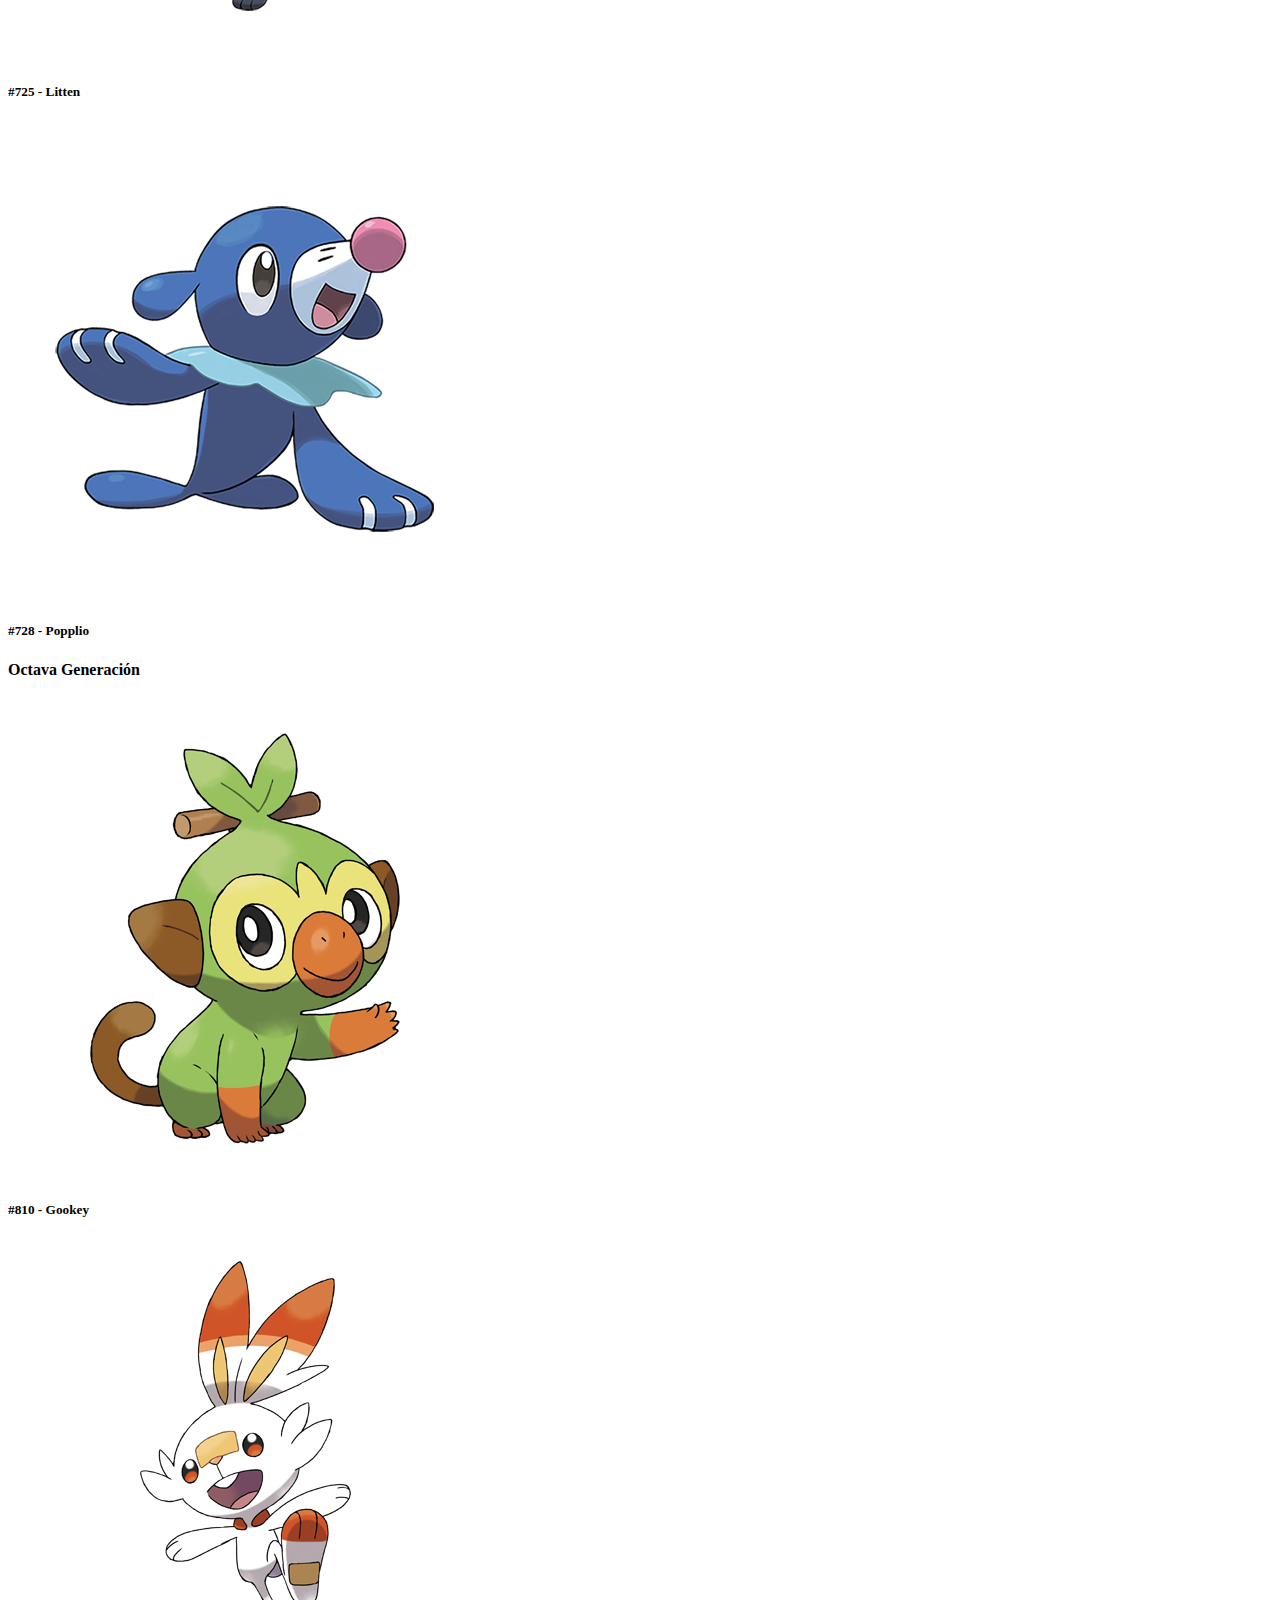
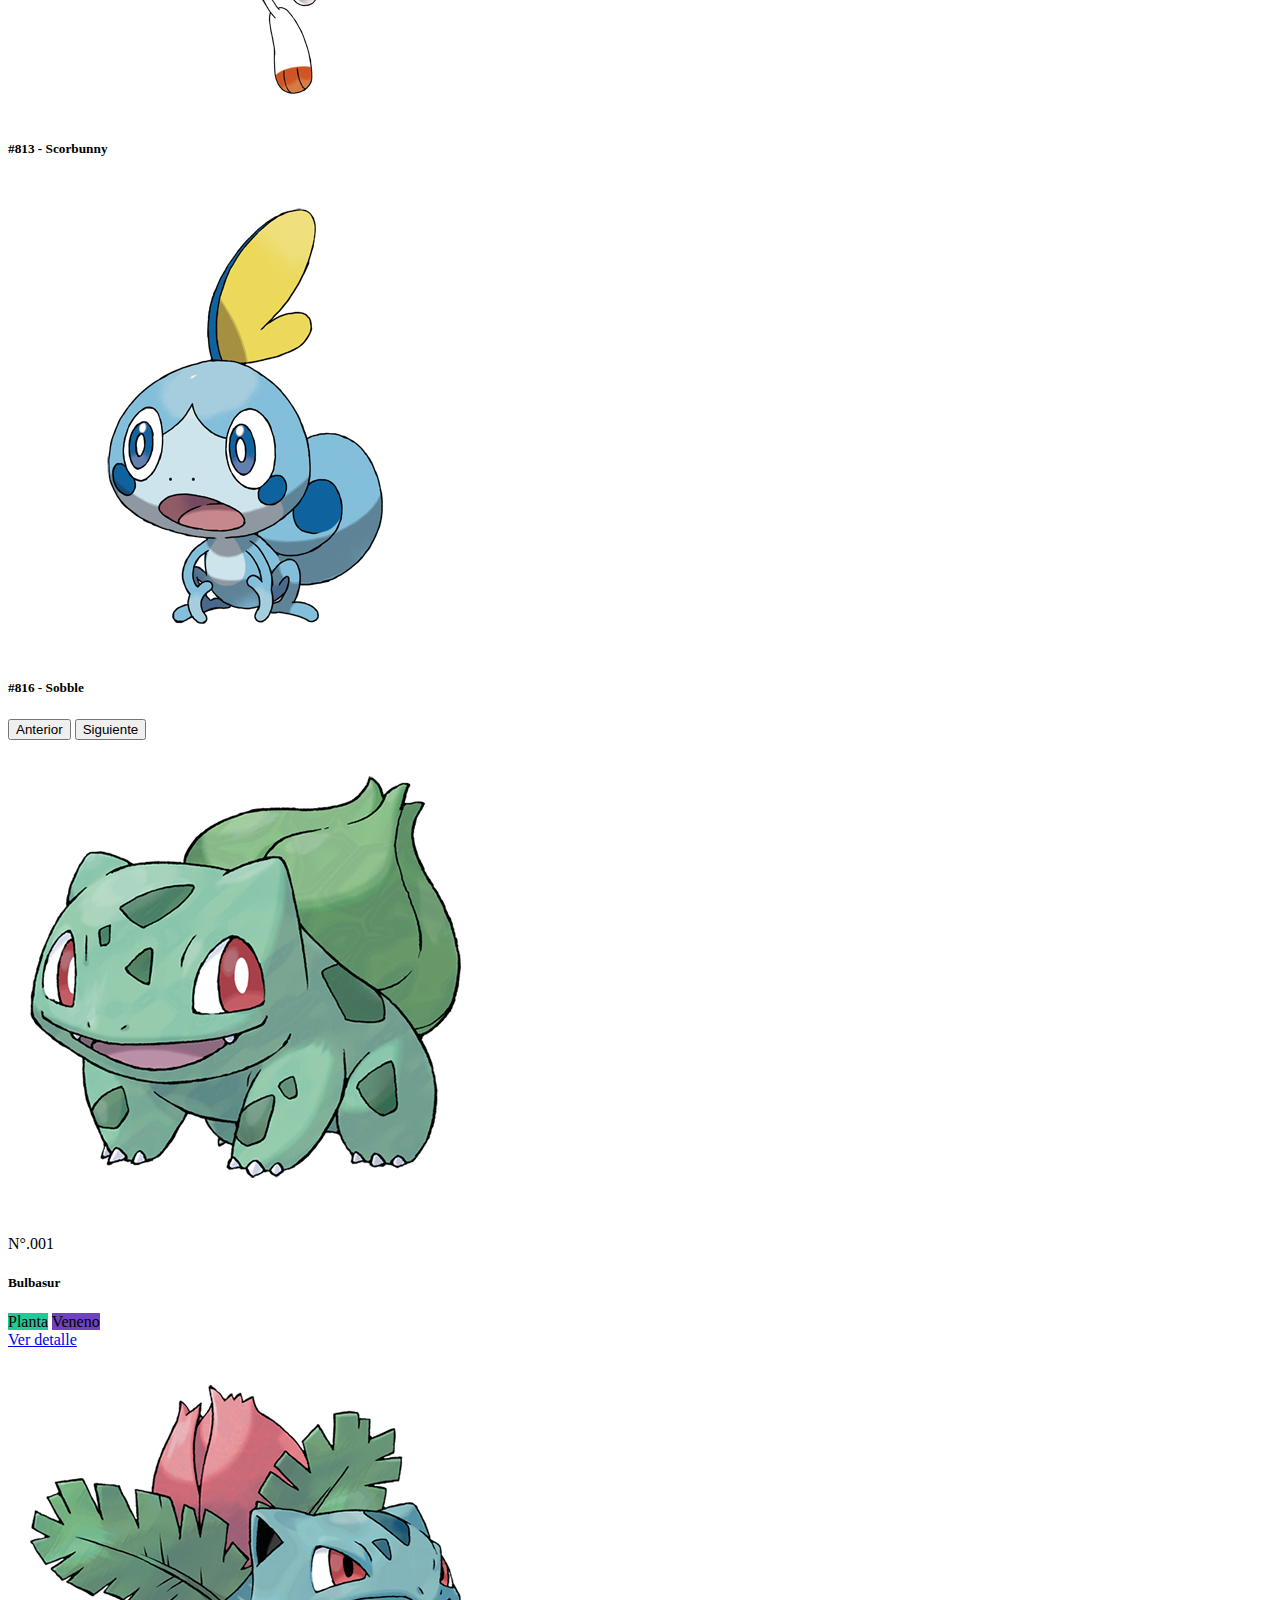
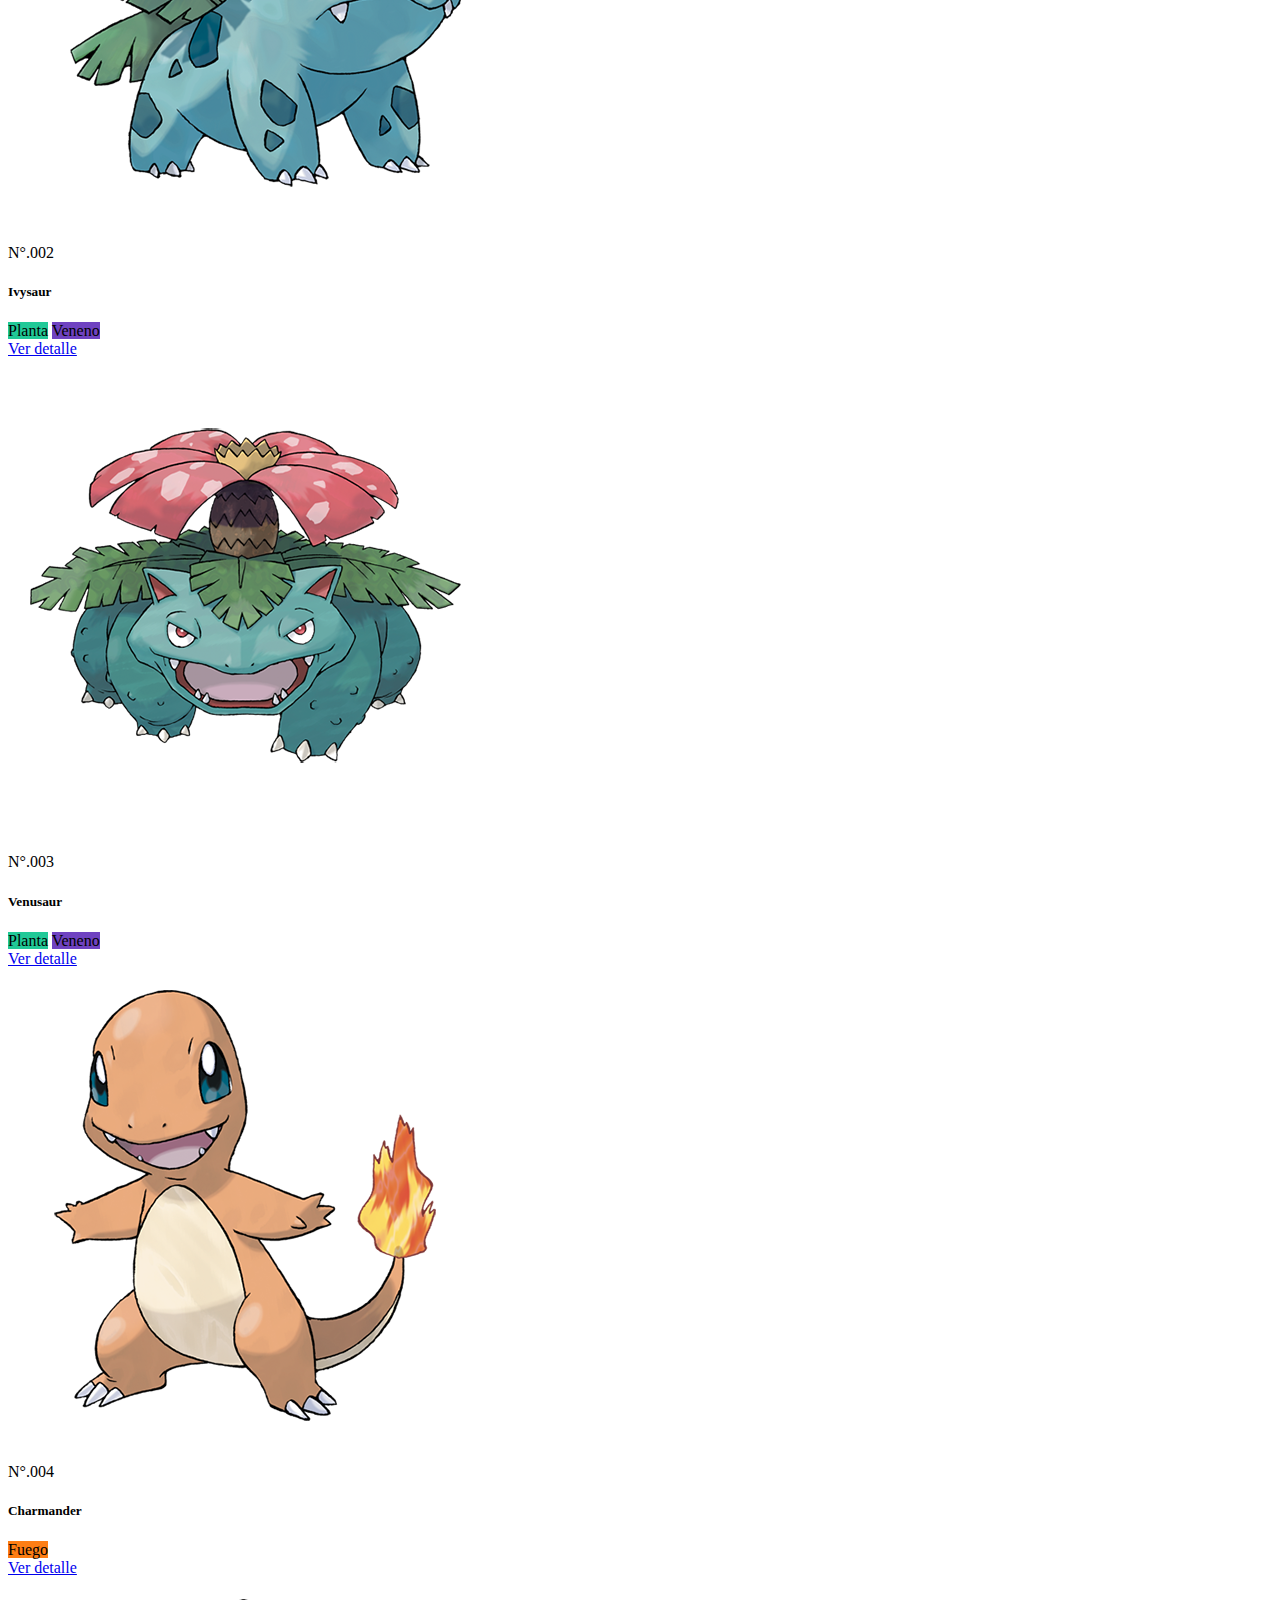
==== commit 22eef130: "Merge pull request #8 from Cristian021195/carousel-index" ====
--- a/index.html
+++ b/index.html
@@ -17,17 +17,17 @@
     <header class="bg-danger">
       <nav class="container navbar navbar-expand-lg navbar-dark bg-danger">
         <div class="container-fluid">
-          <a class="navbar-brand" href="#">Pokedex</a>
+          <a class="navbar-brand" href="./index.html">Pokedex</a>
           <button class="navbar-toggler" type="button" data-bs-toggle="collapse" data-bs-target="#navbarSupportedContent" aria-controls="navbarSupportedContent" aria-expanded="false" aria-label="Toggle navigation">
             <span class="navbar-toggler-icon"></span>
           </button>
           <div class="collapse navbar-collapse" id="navbarSupportedContent">
             <ul class="navbar-nav me-auto mb-2 mb-lg-0">
               <li class="nav-item">
-                <a class="nav-link active" aria-current="page" href="#">inicio</a>
+                <a class="nav-link active" aria-current="page" href="./index.html">inicio</a>
               </li>
               <li class="nav-item">
-                <a class="nav-link" href="#">Link</a>
+                <a class="nav-link" href="./pages/sobre-nosotros.html">Sobre nosotros</a>
               </li>
               <li class="nav-item dropdown">
                 <a class="nav-link dropdown-toggle" href="#" id="navbarDropdown" role="button" data-bs-toggle="dropdown" aria-expanded="false">
@@ -394,12 +394,11 @@
         </div>
       </div> 
     </main>
-
-    <footer class="bg-dark text-light py-4 d-flex justify-content-center text-center">
+    <footer class="bg-dark text-secondary-emphasis py-4 d-flex justify-content-center text-center">
       <section class="container">
-        <h3>&copy; Todos los derechos reservados</h3>
+        <h3>Pokemaniacos 2023 &copy; Todos los derechos reservados.</h3>
       </section>
     </footer>
     <script src="https://cdn.jsdelivr.net/npm/bootstrap@5.3.0-alpha1/dist/js/bootstrap.bundle.min.js" integrity="sha384-w76AqPfDkMBDXo30jS1Sgez6pr3x5MlQ1ZAGC+nuZB+EYdgRZgiwxhTBTkF7CXvN" crossorigin="anonymous"></script>
   </body>
-</html>
+</html>